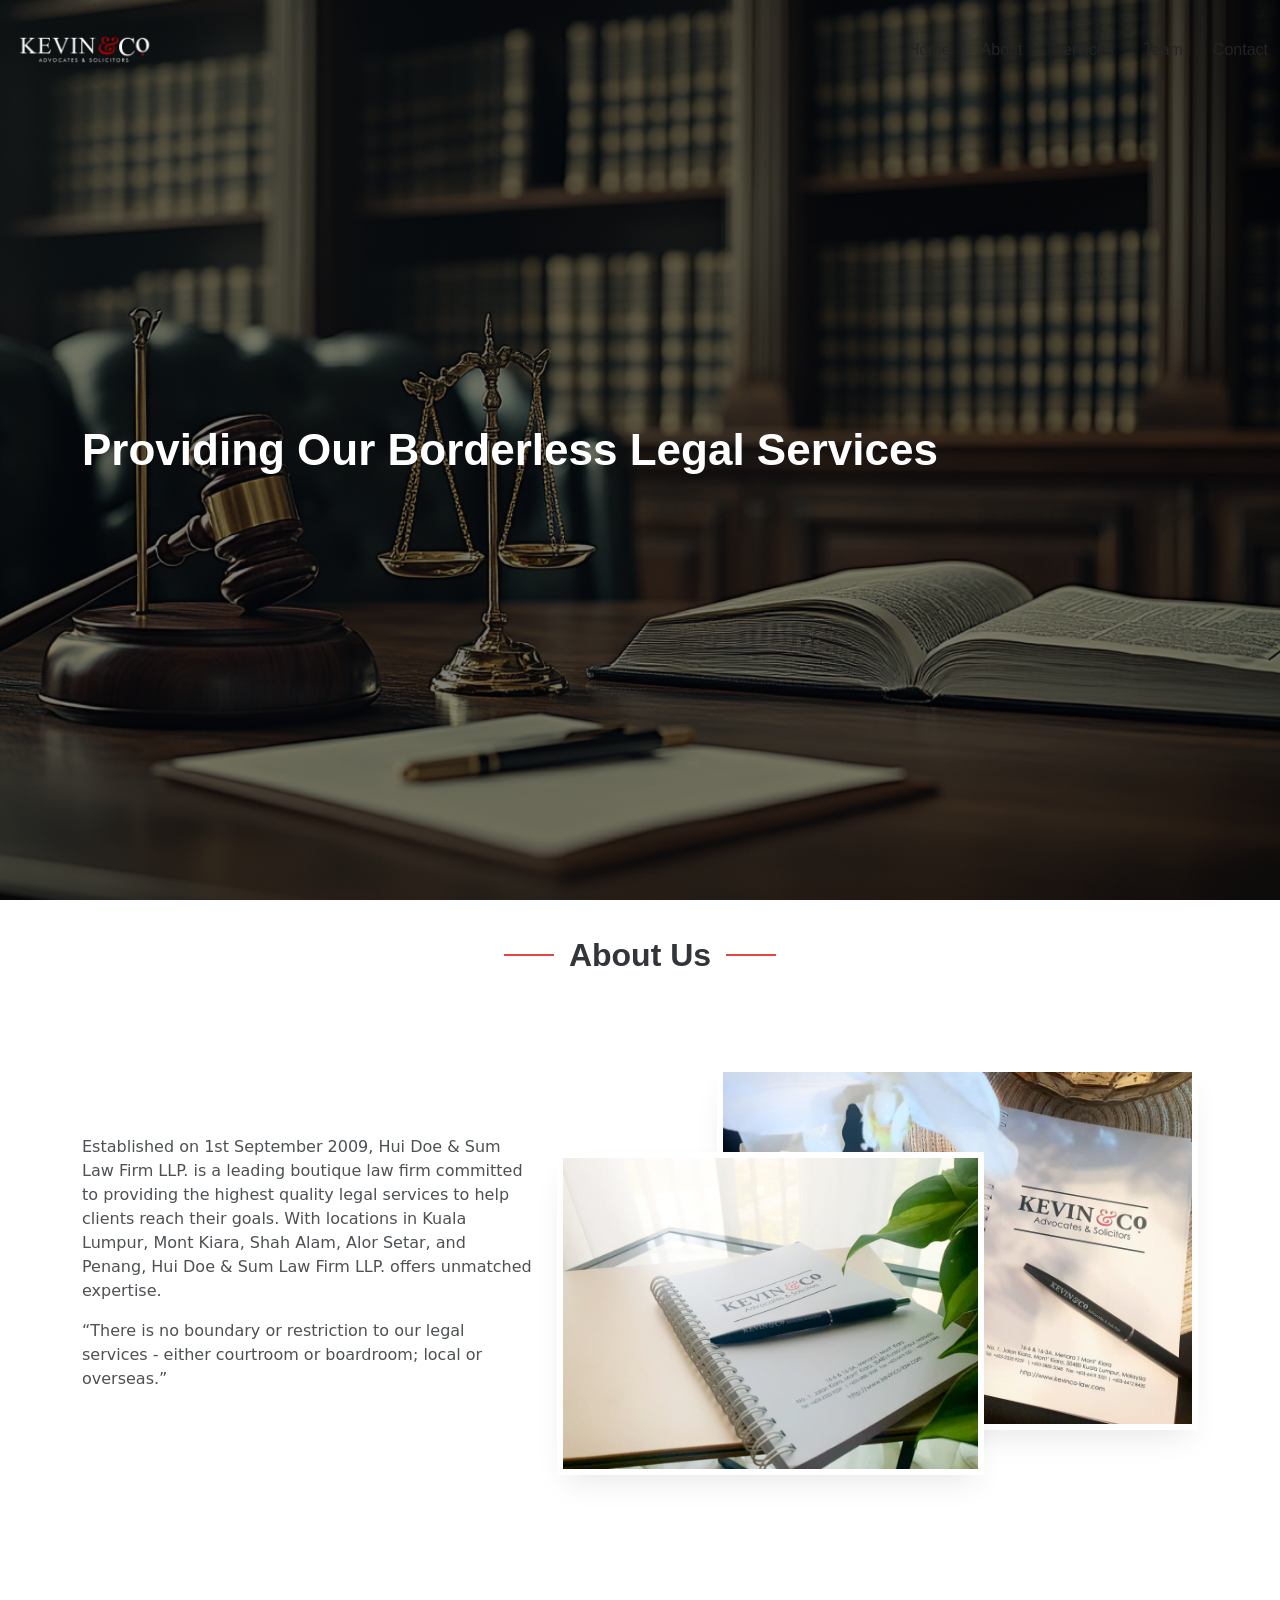
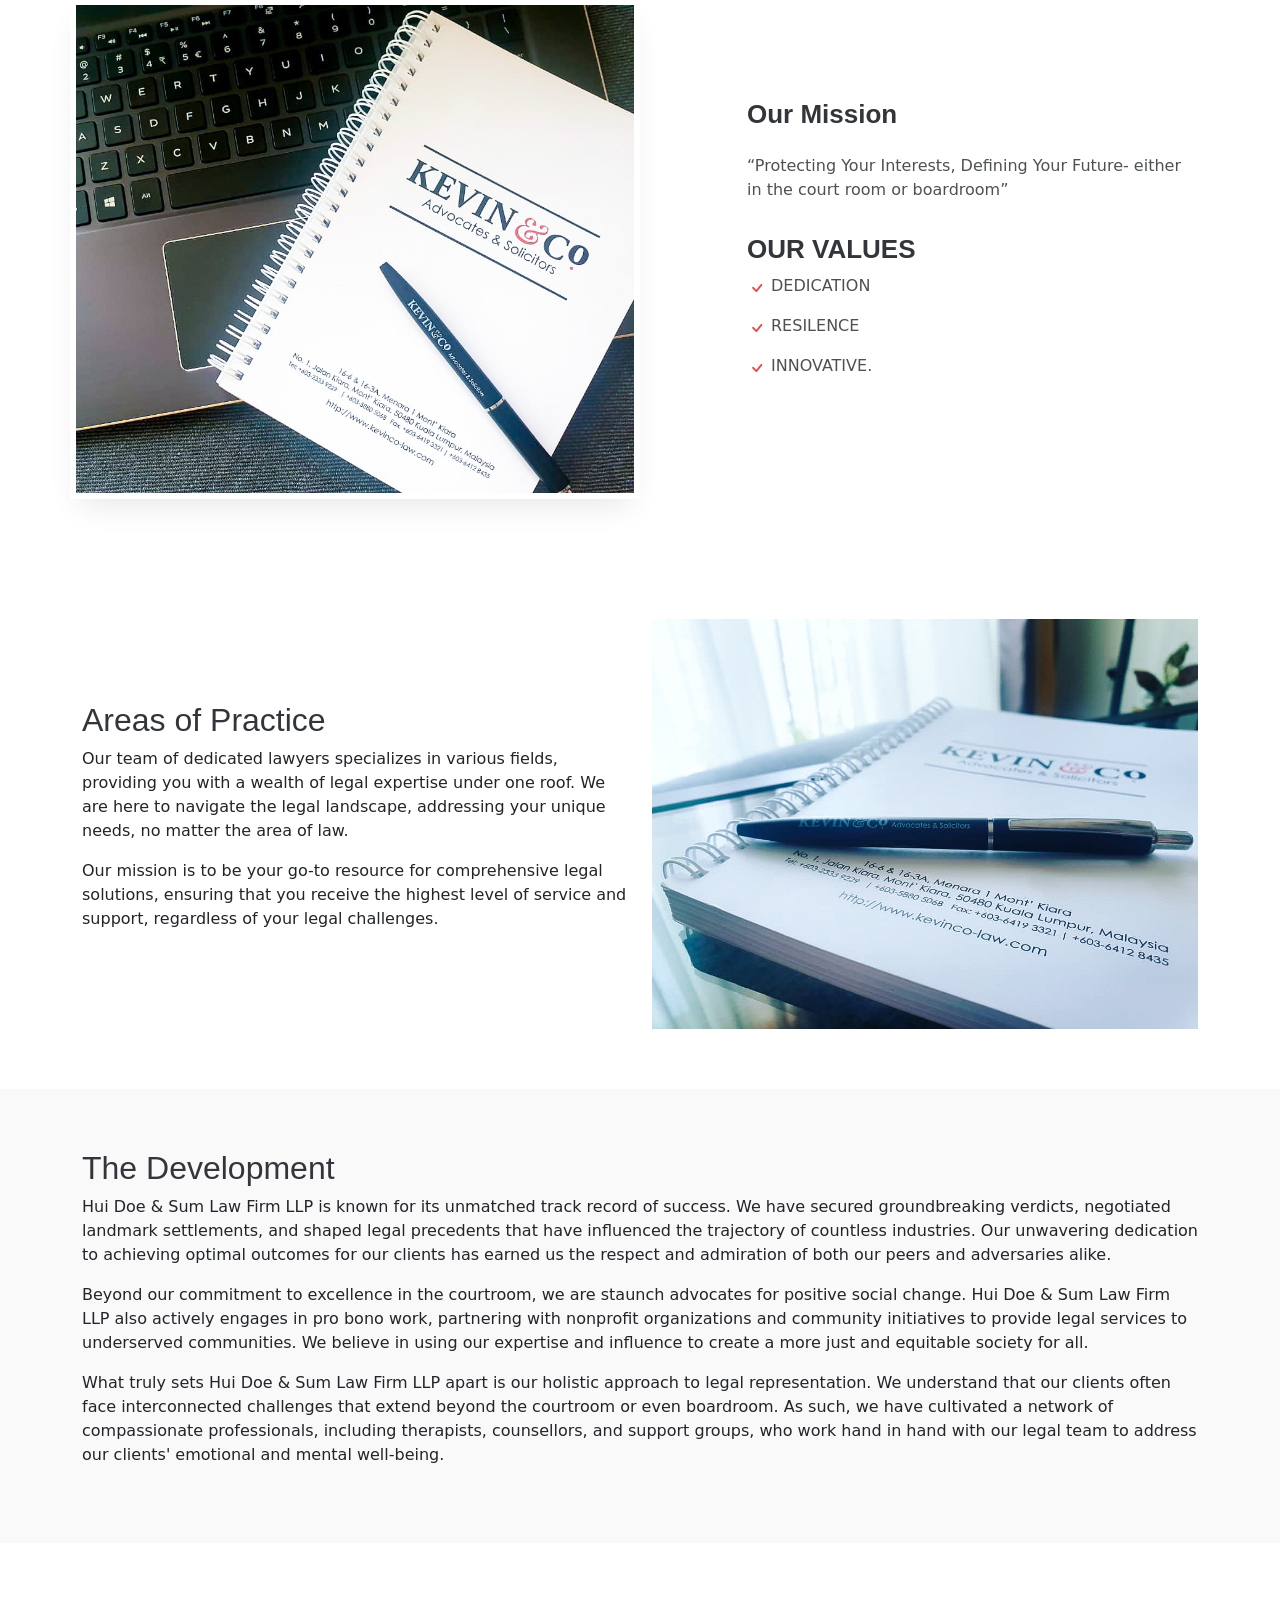
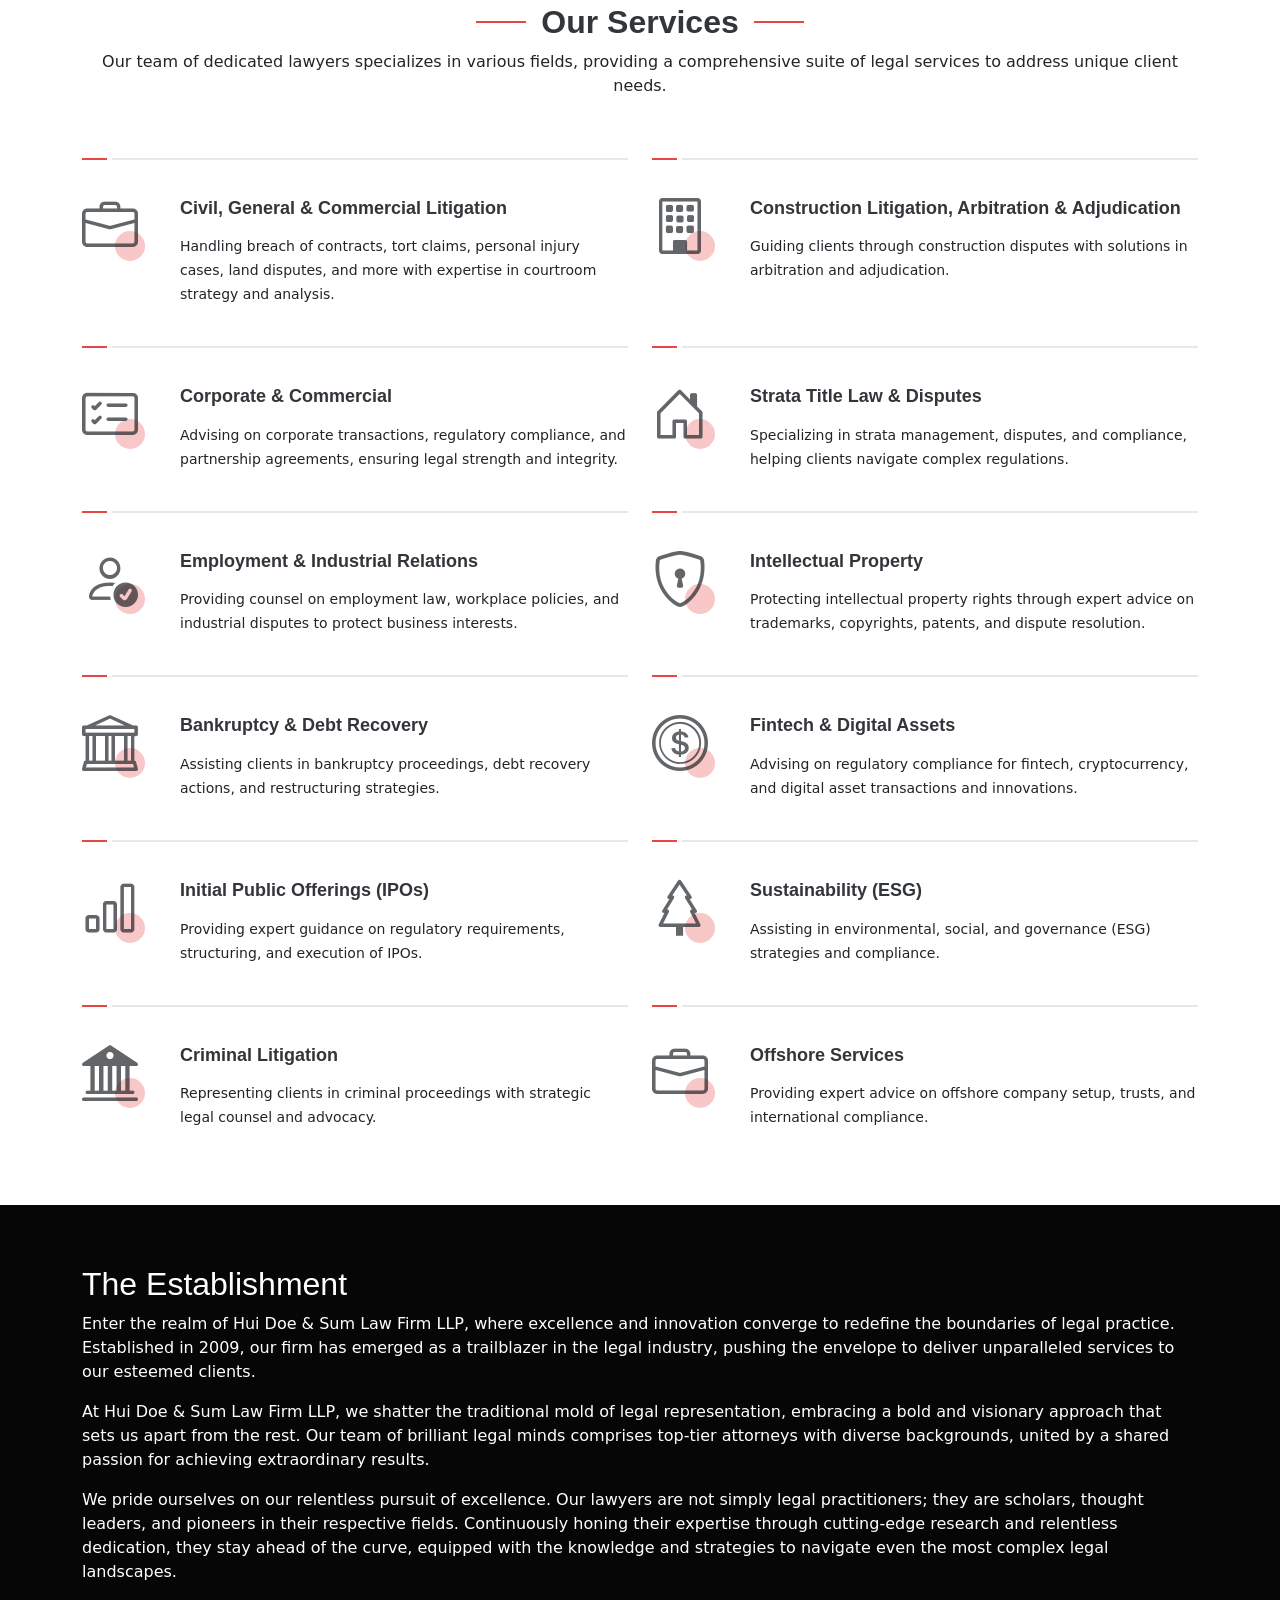
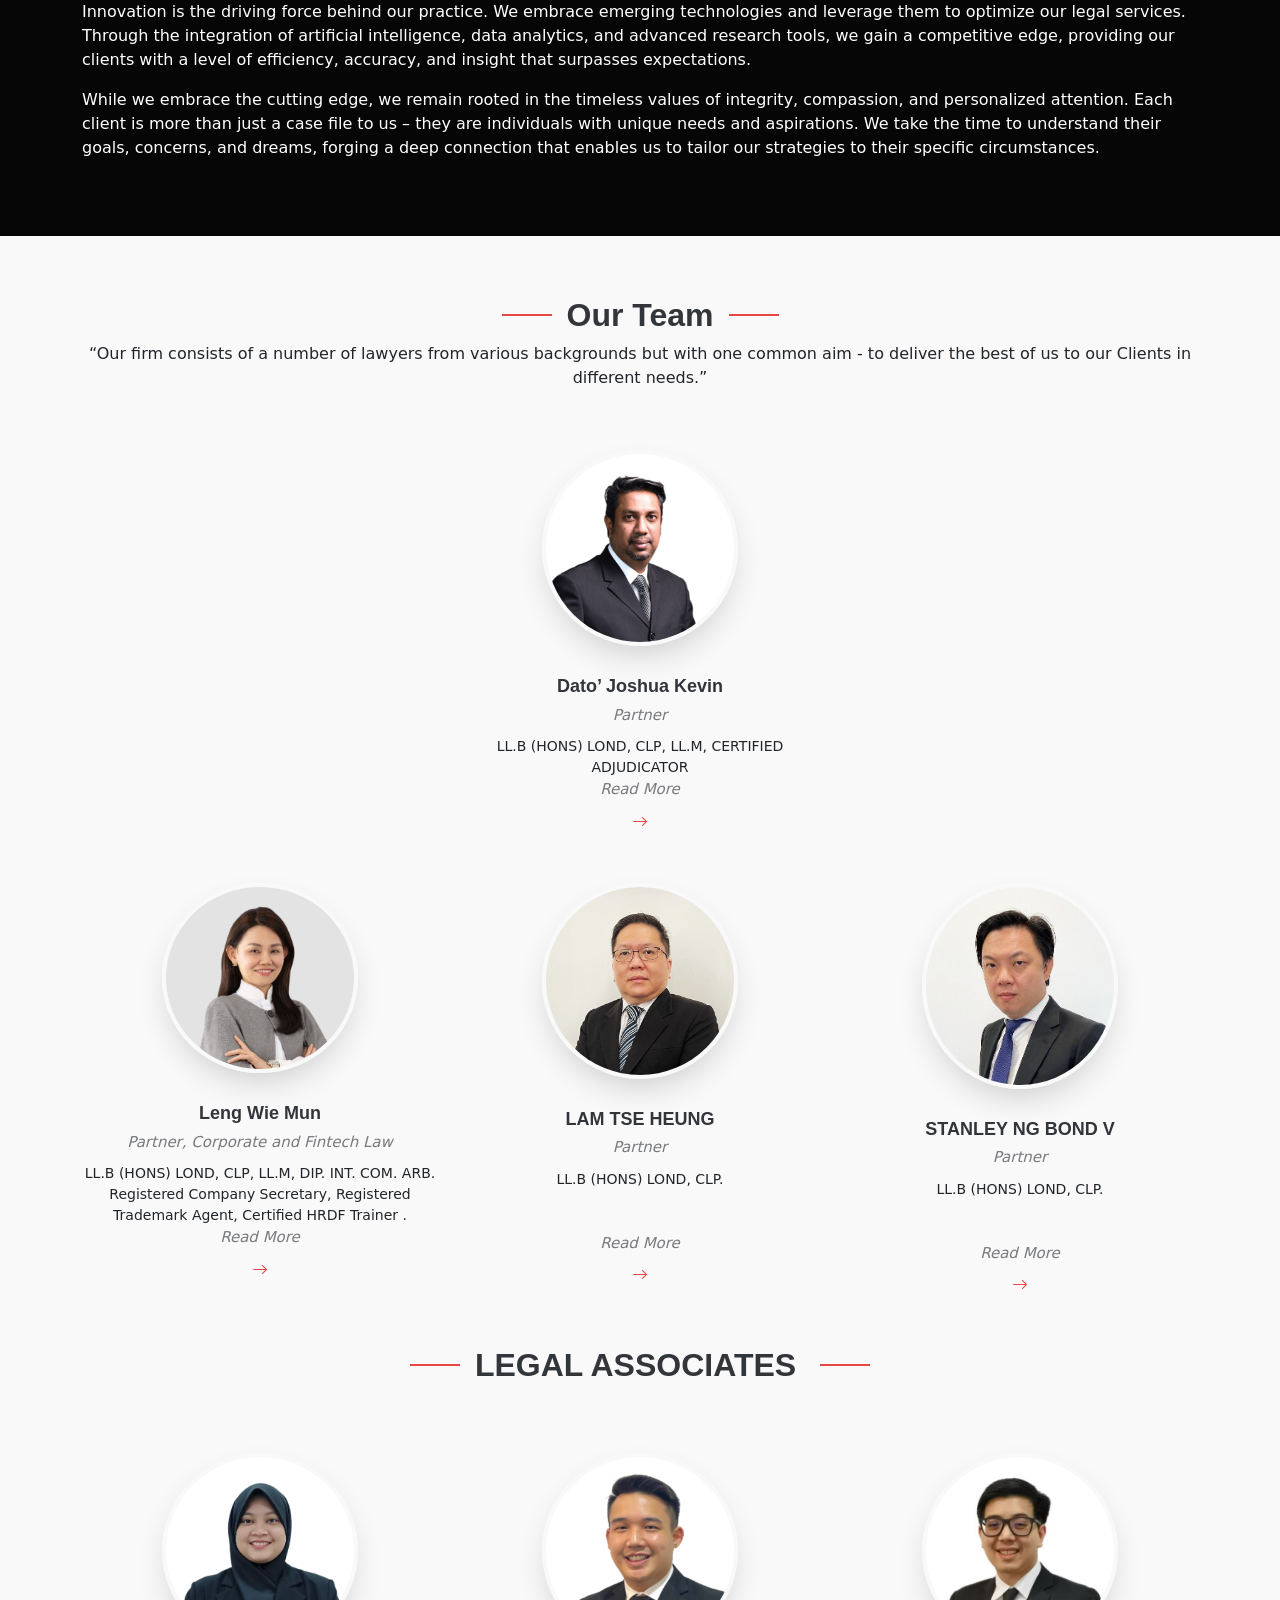
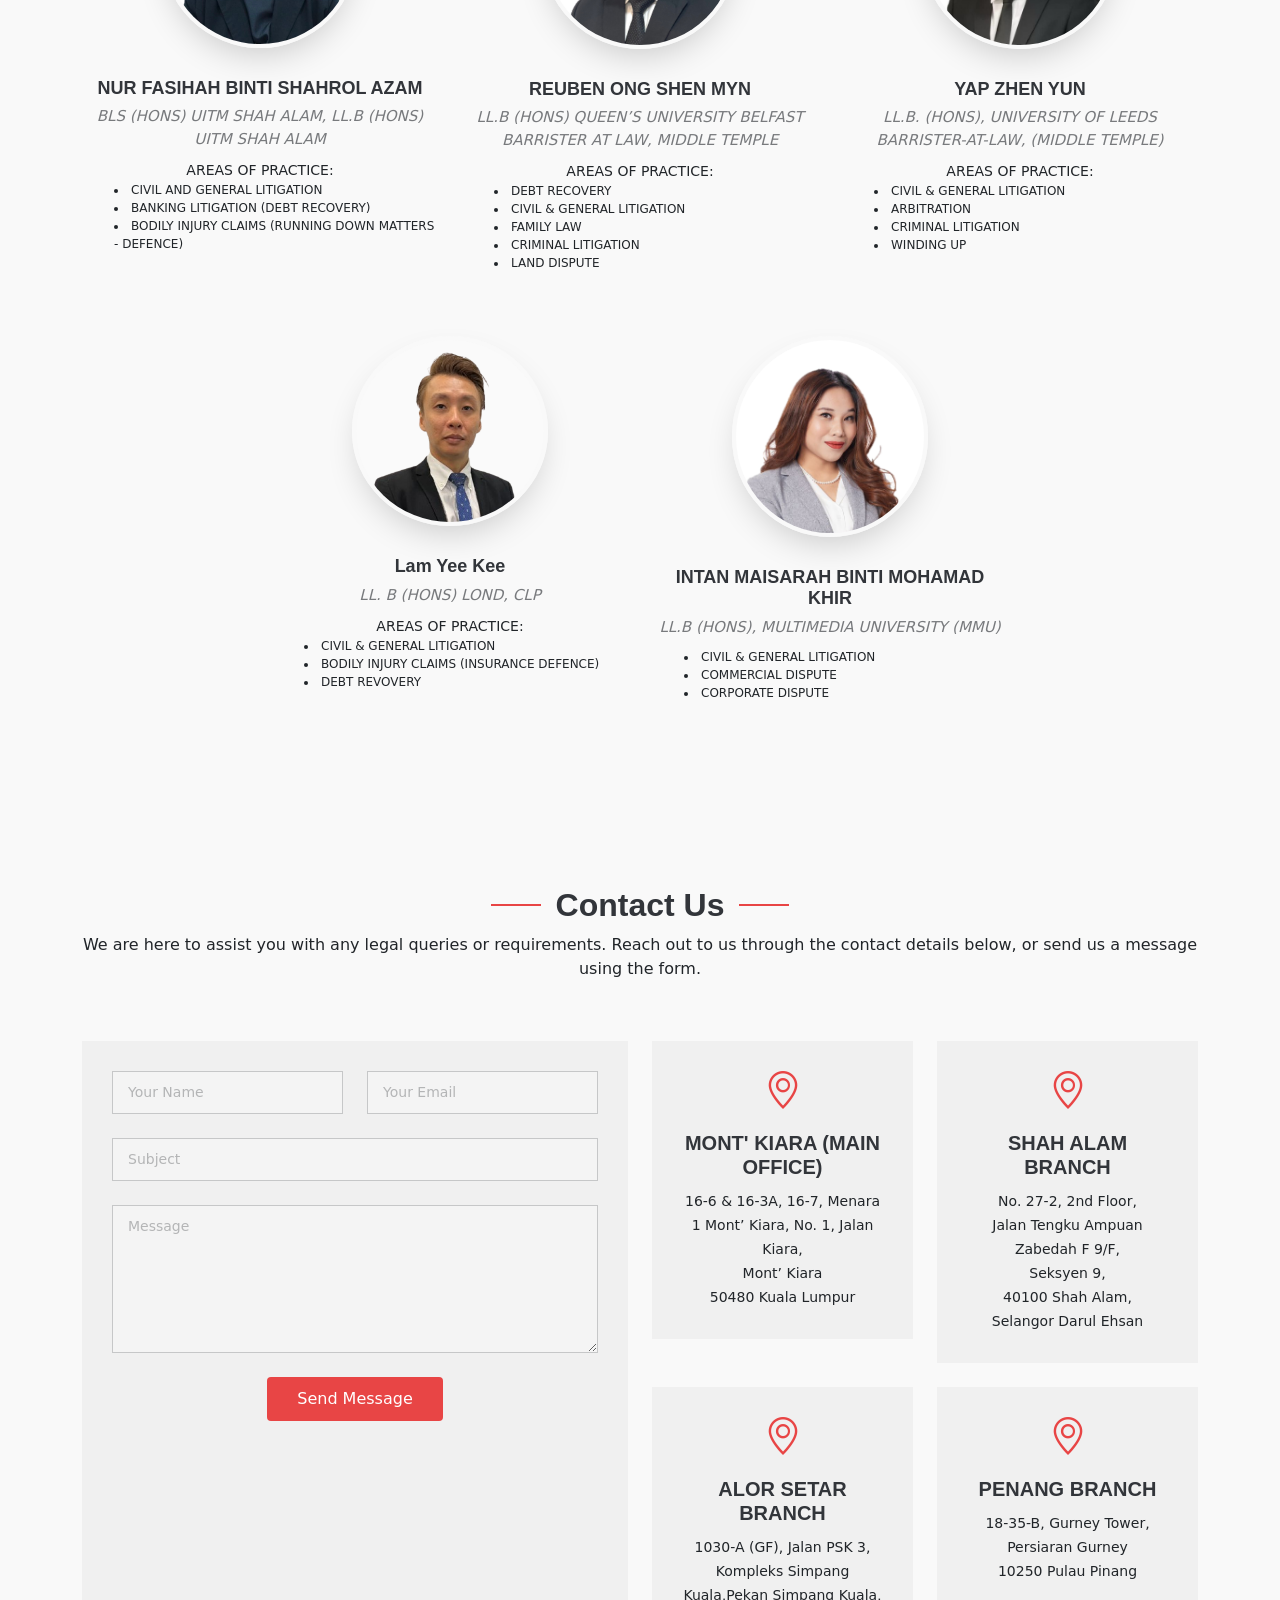
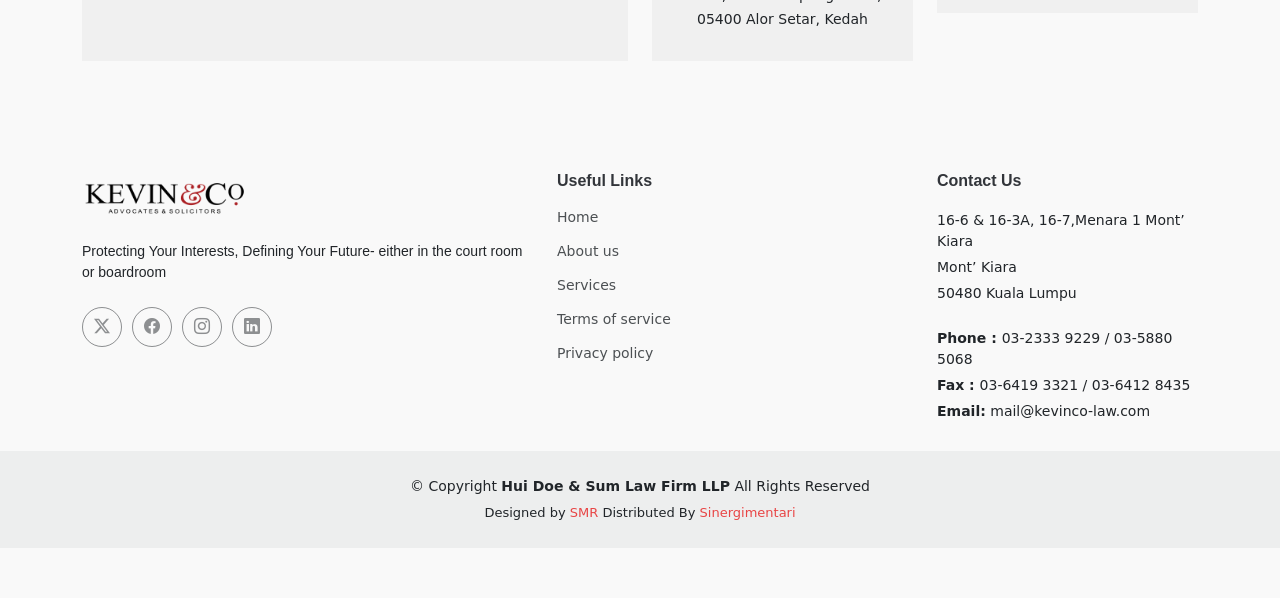
==== index.html @ 9aa74f74 "feat: add project assets and configure Swiper library dependencies" ====
<!DOCTYPE html>
<html lang="en">


<!-- Mirrored from kevincolaw.com/ by HTTrack Website Copier/3.x [XR&CO'2014], Fri, 14 Aug 2026 07:42:30 GMT -->
<head>
    <meta charset="utf-8">
    <meta content="width=device-width, initial-scale=1.0" name="viewport">
    <title>Hui Doe & Sum Law Firm LLP. - Borderless Legal Services</title>
    <meta name="description" content="Hui Doe & Sum Law Firm LLP. Law Firm - Borderless Legal Services">
    <meta name="keywords" content="law firm, legal services, Hui Doe & Sum Law Firm LLP., litigation">

    <!-- Favicons -->
    <link href="img/favicon.png" rel="icon">
    <link href="img/apple-touch-icon.html" rel="apple-touch-icon">

    <!-- Fonts and CSS Files -->
    <link href="../fonts.googleapis.com/css2880f.css?family=Open+Sans:wght@300;400;600;700&amp;family=Montserrat:wght@400;700&amp;display=swap" rel="stylesheet">
    <link href="assets/vendor/bootstrap/css/bootstrap.min.css" rel="stylesheet">
    <link href="assets/vendor/bootstrap-icons/bootstrap-icons.css" rel="stylesheet">
    <link href="assets/vendor/aos/aos.css" rel="stylesheet">
    <link href="assets/vendor/glightbox/css/glightbox.min.css" rel="stylesheet">
    <link href="assets/vendor/swiper/swiper-bundle.min.css" rel="stylesheet">
    <link href="assets/css/main.css" rel="stylesheet">
</head>

<body class="index-page">

    <!-- Header Section -->
    <header id="header" class="header d-flex align-items-center fixed-top scroll">
        <div class="container-fluid d-flex align-items-center justify-content-between">
            <a href="index-2.html" class="logo d-flex align-items-center">
                <img src="img/logo_white.png" id="logo" alt="Hui Doe & Sum Law Firm LLP.">
            </a>
            <nav id="navmenu" class="navmenu">
                <ul>
                    <li><a href="#hero" class="active">Home</a></li>
                    <li><a href="#about">About</a></li>
                    <li><a href="#services">Services</a></li>
                    <li><a href="#team">Team</a></li>
                    <li><a href="#contact">Contact</a></li>
                </ul>
                <i class="mobile-nav-toggle d-xl-none bi bi-list"></i>
            </nav>
        </div>
    </header>

    <!-- Hero Section -->
    <section id="hero" class="hero section dark-background">
        <img src="img/home_cover.png" alt="Legal Services Cover Image" data-aos="fade-in">
        <div class="container">
            <div class="row">
                <div class="col-lg-10">
                    <h2 data-aos="fade-up" data-aos-delay="100">Providing Our Borderless Legal Services</h2>
                </div>
            </div>
        </div>
    </section>

    <!-- About Us Section -->



    <section id="about" class="features section">

        <!-- Section Title 
        <div class="container section-title aos-init aos-animate" data-aos="fade-up">
            <h2>About Us</h2>
            <p>Necessitatibus eius consequatur ex aliquid fuga eum quidem sint consectetur velit</p>
        </div>
        End Section Title -->

        <div class="container">

            <div class="row gy-4 align-items-center features-item">

                <div class="container section-title" data-aos="fade-up">
                    <h2>About Us</h2>
                    
                </div>
        

                <div class="col-lg-5 order-2 order-lg-1 aos-init aos-animate" data-aos="fade-up" data-aos-delay="200">


                    <p>Established on 1st September 2009, Hui Doe & Sum Law Firm LLP. is a leading boutique law firm committed to providing the highest quality legal services to help clients reach their goals. With locations in Kuala Lumpur, Mont Kiara, Shah Alam, Alor
                        Setar, and Penang, Hui Doe & Sum Law Firm LLP. offers unmatched expertise.</p>
                    <blockquote>“There is no boundary or restriction to our legal services - either courtroom or boardroom; local or overseas.”</blockquote>


                </div>
                <div class="col-lg-7 order-1 order-lg-2 d-flex align-items-center aos-init aos-animate" data-aos="zoom-out" data-aos-delay="100">
                    <div class="image-stack">
                        <img src="assets/img/kevin1.jpg" alt="" class="stack-front">
                        <img src="assets/img/kevin2.jpg" alt="" class="stack-back">
                    </div>
                </div>
            </div>
            <!-- Features Item -->

            <div class="row gy-4 align-items-stretch justify-content-between features-item ">
                <div class="col-lg-6 d-flex align-items-center features-img-bg aos-init aos-animate" data-aos="zoom-out">
                    <img src="assets/img/kevin3.jpg" class="img-fluid" alt="">
                </div>
                <div class="col-lg-5 d-flex justify-content-center flex-column aos-init aos-animate" data-aos="fade-up">
                    <h3>Our Mission</h3>
                    <p>
                        <blockquote>“Protecting Your Interests, Defining Your Future- either in the court room or boardroom”</blockquote>
                    </p>


                    <h3>OUR VALUES</h3>

                    <ul>
                        <li><i class="bi bi-check"></i> <span>DEDICATION</span></li>
                        <li><i class="bi bi-check"></i><span>RESILENCE </span></li>
                        <li><i class="bi bi-check"></i> <span>INNOVATIVE</span>.</li>
                    </ul>

                </div>
            </div>
            <!-- Features Item -->

        </div>

    </section>
    <!-- Areas of Practice Section -->
    <section id="areas-of-practice" class="section">
        <div class="container" data-aos="fade-up">
            <div class="row align-items-center">
                <div class="col-lg-6">
                    <h2>Areas of Practice</h2>
                    <p>Our team of dedicated lawyers specializes in various fields, providing you with a wealth of legal expertise under one roof. We are here to navigate the legal landscape, addressing your unique needs, no matter the area of law.</p>
                    <p>Our mission is to be your go-to resource for comprehensive legal solutions, ensuring that you receive the highest level of service and support, regardless of your legal challenges.</p>
                </div>
                <div class="col-lg-6 d-flex justify-content-center">
                    <img src="assets/img/kevin4.jpg" alt="Office Meeting Room" class="img-fluid">
                </div>
            </div>
        </div>
    </section>

    <!-- The Development Section -->
    <section id="development" class="section light-background">
        <div class="container" data-aos="fade-up">
            <div class="row align-items-center">
                <div class="col-lg-12">
                    <h2>The Development</h2>
                    <p>Hui Doe & Sum Law Firm LLP is known for its unmatched track record of success. We have secured groundbreaking verdicts, negotiated landmark settlements, and shaped legal precedents that have influenced the trajectory of countless industries. Our unwavering
                        dedication to achieving optimal outcomes for our clients has earned us the respect and admiration of both our peers and adversaries alike.</p>
                    <p>Beyond our commitment to excellence in the courtroom, we are staunch advocates for positive social change. Hui Doe & Sum Law Firm LLP also actively engages in pro bono work, partnering with nonprofit organizations and community initiatives to provide
                        legal services to underserved communities. We believe in using our expertise and influence to create a more just and equitable society for all.</p>
                    <p>What truly sets Hui Doe & Sum Law Firm LLP apart is our holistic approach to legal representation. We understand that our clients often face interconnected challenges that extend beyond the courtroom or even boardroom. As such, we have cultivated
                        a network of compassionate professionals, including therapists, counsellors, and support groups, who work hand in hand with our legal team to address our clients' emotional and mental well-being.</p>
                </div>
            </div>
        </div>
    </section>

    <!-- Services Section -->
    <section id="services" class="services section">
        <div class="container section-title" data-aos="fade-up">
            <h2>Our Services</h2>
            <p>Our team of dedicated lawyers specializes in various fields, providing a comprehensive suite of legal services to address unique client needs.</p>
        </div>

        <div class="container">
            <div class="row gy-4">
                <div class="col-lg-6" data-aos="fade-up" data-aos-delay="100">
                    <div class="service-item d-flex">
                        <div class="icon flex-shrink-0"><i class="bi bi-briefcase"></i></div>
                        <div>
                            <h4 class="title">Civil, General & Commercial Litigation</h4>
                            <p class="description">Handling breach of contracts, tort claims, personal injury cases, land disputes, and more with expertise in courtroom strategy and analysis.</p>
                        </div>
                    </div>
                </div>

                <div class="col-lg-6" data-aos="fade-up" data-aos-delay="200">
                    <div class="service-item d-flex">
                        <div class="icon flex-shrink-0"><i class="bi bi-building"></i></div>
                        <div>
                            <h4 class="title">Construction Litigation, Arbitration & Adjudication</h4>
                            <p class="description">Guiding clients through construction disputes with solutions in arbitration and adjudication.</p>
                        </div>
                    </div>
                </div>

                <div class="col-lg-6" data-aos="fade-up" data-aos-delay="300">
                    <div class="service-item d-flex">
                        <div class="icon flex-shrink-0"><i class="bi bi-card-checklist"></i></div>
                        <div>
                            <h4 class="title">Corporate & Commercial</h4>
                            <p class="description">Advising on corporate transactions, regulatory compliance, and partnership agreements, ensuring legal strength and integrity.</p>
                        </div>
                    </div>
                </div>

                <div class="col-lg-6" data-aos="fade-up" data-aos-delay="400">
                    <div class="service-item d-flex">
                        <div class="icon flex-shrink-0"><i class="bi bi-house-door"></i></div>
                        <div>
                            <h4 class="title">Strata Title Law & Disputes</h4>
                            <p class="description">Specializing in strata management, disputes, and compliance, helping clients navigate complex regulations.</p>
                        </div>
                    </div>
                </div>

                <div class="col-lg-6" data-aos="fade-up" data-aos-delay="500">
                    <div class="service-item d-flex">
                        <div class="icon flex-shrink-0"><i class="bi bi-person-check"></i></div>
                        <div>
                            <h4 class="title">Employment & Industrial Relations</h4>
                            <p class="description">Providing counsel on employment law, workplace policies, and industrial disputes to protect business interests.</p>
                        </div>
                    </div>
                </div>

                <div class="col-lg-6" data-aos="fade-up" data-aos-delay="600">
                    <div class="service-item d-flex">
                        <div class="icon flex-shrink-0"><i class="bi bi-shield-lock"></i></div>
                        <div>
                            <h4 class="title">Intellectual Property</h4>
                            <p class="description">Protecting intellectual property rights through expert advice on trademarks, copyrights, patents, and dispute resolution.</p>
                        </div>
                    </div>
                </div>

                <div class="col-lg-6" data-aos="fade-up" data-aos-delay="700">
                    <div class="service-item d-flex">
                        <div class="icon flex-shrink-0"><i class="bi bi-bank"></i></div>
                        <div>
                            <h4 class="title">Bankruptcy & Debt Recovery</h4>
                            <p class="description">Assisting clients in bankruptcy proceedings, debt recovery actions, and restructuring strategies.</p>
                        </div>
                    </div>
                </div>

                <div class="col-lg-6" data-aos="fade-up" data-aos-delay="800">
                    <div class="service-item d-flex">
                        <div class="icon flex-shrink-0"><i class="bi bi-coin"></i></div>
                        <div>
                            <h4 class="title">Fintech & Digital Assets</h4>
                            <p class="description">Advising on regulatory compliance for fintech, cryptocurrency, and digital asset transactions and innovations.</p>
                        </div>
                    </div>
                </div>

                <div class="col-lg-6" data-aos="fade-up" data-aos-delay="900">
                    <div class="service-item d-flex">
                        <div class="icon flex-shrink-0"><i class="bi bi-bar-chart"></i></div>
                        <div>
                            <h4 class="title">Initial Public Offerings (IPOs)</h4>
                            <p class="description">Providing expert guidance on regulatory requirements, structuring, and execution of IPOs.</p>
                        </div>
                    </div>
                </div>
                
                <div class="col-lg-6" data-aos="fade-up" data-aos-delay="1000">
                    <div class="service-item d-flex">
                        <div class="icon flex-shrink-0"><i class="bi bi-tree"></i></div>
                        <div>
                            <h4 class="title">Sustainability (ESG)</h4>
                            <p class="description">Assisting in environmental, social, and governance (ESG) strategies and compliance.</p>
                        </div>
                    </div>
                </div>
                
                <div class="col-lg-6" data-aos="fade-up" data-aos-delay="1100">
                    <div class="service-item d-flex">
                        <div class="icon flex-shrink-0"><i class="bi bi-bank2"></i></div>
                        <div>
                            <h4 class="title">Criminal Litigation</h4>
                            <p class="description">Representing clients in criminal proceedings with strategic legal counsel and advocacy.</p>
                        </div>
                    </div>
                </div>
                
                <div class="col-lg-6" data-aos="fade-up" data-aos-delay="1200">
                    <div class="service-item d-flex">
                        <div class="icon flex-shrink-0"><i class="bi bi-briefcase"></i></div>
                        <div>
                            <h4 class="title">Offshore Services</h4>
                            <p class="description">Providing expert advice on offshore company setup, trusts, and international compliance.</p>
                        </div>
                    </div>
                </div>


            </div>
        </div>
    </section>






    
    <!-- The Establishment Section -->
    <section id="establishment" class="section dark-background">
        <div class="container" data-aos="fade-up">
            <div class="row align-items-center">
                <div class="col-lg-12">
                    <h2>The Establishment</h2>
                    <p>Enter the realm of Hui Doe & Sum Law Firm LLP, where excellence and innovation converge to redefine the boundaries of legal practice. Established in 2009, our firm has emerged as a trailblazer in the legal industry, pushing the envelope to deliver
                        unparalleled services to our esteemed clients.</p>
                    <p>At Hui Doe & Sum Law Firm LLP, we shatter the traditional mold of legal representation, embracing a bold and visionary approach that sets us apart from the rest. Our team of brilliant legal minds comprises top-tier attorneys with diverse backgrounds,
                        united by a shared passion for achieving extraordinary results.</p>
                    <p>We pride ourselves on our relentless pursuit of excellence. Our lawyers are not simply legal practitioners; they are scholars, thought leaders, and pioneers in their respective fields. Continuously honing their expertise through cutting-edge
                        research and relentless dedication, they stay ahead of the curve, equipped with the knowledge and strategies to navigate even the most complex legal landscapes.</p>
                    <p>Innovation is the driving force behind our practice. We embrace emerging technologies and leverage them to optimize our legal services. Through the integration of artificial intelligence, data analytics, and advanced research tools,
                        we gain a competitive edge, providing our clients with a level of efficiency, accuracy, and insight that surpasses expectations.</p>
                    <p>While we embrace the cutting edge, we remain rooted in the timeless values of integrity, compassion, and personalized attention. Each client is more than just a case file to us – they are individuals with unique needs and aspirations.
                        We take the time to understand their goals, concerns, and dreams, forging a deep connection that enables us to tailor our strategies to their specific circumstances.</p>
                </div>
            </div>
        </div>
    </section>

    <!-- Team Section -->
    <section id="team" class="team section light-background">
        <div class="container section-title" data-aos="fade-up">
            <h2>Our Team</h2>
            <p>“Our firm consists of a number of lawyers from various backgrounds but with one common aim - to deliver the best of us to our Clients in different needs.”
            </p>
        </div>

        <div class="container">

            <div class="row gy-5 mb-5">
                <div class="col-lg-4 col-md-6 member" data-aos="fade-up" data-aos-delay="100">
                </div>
                <div class="col-lg-4 col-md-6 member" data-aos="fade-up" data-aos-delay="100">
                    <div class="member-img">
                        <img src="assets/img/team/joshua_kevin.jpg" class="img-fluid" alt="Dato’ Joshua Kevin">
                        <div class="social">
                            <a href="#"><i class="bi bi-twitter"></i></a>
                            <a href="#"><i class="bi bi-facebook"></i></a>
                            <a href="#"><i class="bi bi-linkedin"></i></a>
                        </div>
                    </div>
                    <div class="member-info text-center">
                        <h4>Dato’ Joshua Kevin</h4>
                        <span>Partner</span>
                        <p>LL.B (HONS) LOND, CLP, LL.M, CERTIFIED ADJUDICATOR</p>
                        <a href="#" class="read-more" data-bs-toggle="modal" data-bs-target="#joshuaKevinModal">
                            <span>Read More</span>
                            <i class="bi bi-arrow-right"></i>
                        </a>
                    </div>
                </div>

                <div class="col-lg-4 col-md-6 member" data-aos="fade-up" data-aos-delay="100">
                </div>
            </div>


            <div class="row gy-5 mb-5 lign-items-center justify-content-center">


<!------------------------------->
                <div class="col-lg-4 col-md-5 member" data-aos="fade-up" data-aos-delay="300">
                    <div class="member-img">
                        <img src="assets/img/team/LengWieMun.png" class="img-fluid" alt="Leng Wie Mun" >
                        <div class="social">
                            <a href="#"><i class="bi bi-twitter"></i></a>
                            <a href="#"><i class="bi bi-facebook"></i></a>
                            <a href="#"><i class="bi bi-linkedin"></i></a>
                        </div>
                    </div>
                    <div class="member-info text-center">
                        <h4>Leng Wie Mun</h4>
                        <span>Partner, Corporate and Fintech Law</span>
                        <p>LL.B (HONS) LOND, CLP, LL.M, DIP. INT. COM. ARB. Registered Company Secretary, Registered Trademark Agent, Certified HRDF Trainer .
                        </p>

                        <a href="#" class="read-more" data-bs-toggle="modal" data-bs-target="#LengWieMunModal">
                            <span>Read More</span>
                            <i class="bi bi-arrow-right"></i>
                        </a>

                    </div>
                </div>

<!------------------------------->   

<!------------------------------->

                <div class="col-lg-4 col-md-5 member" data-aos="fade-up" data-aos-delay="300">
                    <div class="member-img">
                        <img src="assets/img/team/Lam-Tse-Heung.jpg" class="img-fluid" alt="Dato’ Joshua Kevin" >
                        <div class="social">
                            <a href="#"><i class="bi bi-twitter"></i></a>
                            <a href="#"><i class="bi bi-facebook"></i></a>
                            <a href="#"><i class="bi bi-linkedin"></i></a>
                        </div>
                    </div>
                    <div class="member-info text-center">
                        <h4>LAM TSE HEUNG

                        </h4>
                        <span> Partner</span>
                        <p>
                            LL.B (HONS) LOND, CLP. <br><br><br>
                        </p>
                        <a href="#" class="read-more" data-bs-toggle="modal" data-bs-target="#LamTseHeungModal">
                            <span>Read More</span>
                            <i class="bi bi-arrow-right"></i>
                        </a>


                    </div>
                </div>

<!------------------------------->
                

       <!------------------------------->

                <div class="col-lg-4 col-md-5 member" data-aos="fade-up" data-aos-delay="300">
                    <div class="member-img">
                        <img src="assets/img/team/Stanley-Photo-1.jpg" class="img-fluid" alt="Dato’ Joshua Kevin" >
                        <div class="social">
                            <a href="#"><i class="bi bi-twitter"></i></a>
                            <a href="#"><i class="bi bi-facebook"></i></a>
                            <a href="#"><i class="bi bi-linkedin"></i></a>
                        </div>
                    </div>
                    <div class="member-info text-center">
                        <h4>STANLEY NG BOND V
                        </h4>
                        <span> Partner</span>
                        <p>
                            LL.B (HONS) LOND, CLP. <br><br><br>
                        </p>
                        <a href="#" class="read-more" data-bs-toggle="modal" data-bs-target="#StanleyModal">
                            <span>Read More</span>
                            <i class="bi bi-arrow-right"></i>
                        </a>


                    </div>
                </div>

<!------------------------------->
                   

            </div>
            <div class="container section-title" data-aos="fade-up">
                <h2>LEGAL ASSOCIATES
                </h2>
            </div>
            <div class="row gy-5 mb-5">

                <div class="col-lg-4 col-md-6 member" data-aos="fade-up" data-aos-delay="200">
                    <div class="member-img">
                        <img src="assets/img/team/NUR_FASIHAH.jpg" class="img-fluid" alt="Leng Wie Mun">
                        <div class="social">
                            <a href="#"><i class="bi bi-twitter"></i></a>
                            <a href="#"><i class="bi bi-facebook"></i></a>
                            <a href="#"><i class="bi bi-linkedin"></i></a>
                        </div>
                    </div>
                    <div class="member-info text-center">
                        <h4> NUR FASIHAH BINTI SHAHROL AZAM </h4>
                        <span>
                            BLS (HONS) UITM SHAH ALAM, LL.B (HONS) UITM SHAH ALAM
                        </span>
                        <p>AREAS OF PRACTICE:
                            <ul style="text-align: left; list-style-position: inside; font-size:12px">
                                <li>CIVIL AND GENERAL LITIGATION </li>
                                <li>BANKING LITIGATION (DEBT RECOVERY) </li>
                                <li>BODILY INJURY CLAIMS (RUNNING DOWN MATTERS - DEFENCE)</li>
                            </ul>

                        </p>
                    </div>
                </div>

                <div class="col-lg-4 col-md-6 member" data-aos="fade-up" data-aos-delay="300">
                    <div class="member-img">
                        <img src="assets/img/team/ongshenmyn.jpg" class="img-fluid" alt="Lam Tse Heung">
                        <div class="social">
                            <a href="#"><i class="bi bi-twitter"></i></a>
                            <a href="#"><i class="bi bi-facebook"></i></a>
                            <a href="#"><i class="bi bi-linkedin"></i></a>
                        </div>
                    </div>
                    <div class="member-info text-center">
                        <h4>REUBEN ONG SHEN MYN</h4>
                        <span>LL.B (HONS) QUEEN’S UNIVERSITY BELFAST
                            BARRISTER AT LAW, MIDDLE TEMPLE
                            </span>
                        <p>AREAS OF PRACTICE:
                            <ul style="text-align: left; list-style-position: inside; font-size:12px">
                                <li>DEBT RECOVERY</li>
                                <li>CIVIL & GENERAL LITIGATION</li>
                                <li>FAMILY LAW</li>
                                <li>CRIMINAL LITIGATION</li>
                                <li>LAND DISPUTE</li>
                            </ul>

                        </p>
                    </div>
                </div>

                <div class="col-lg-4 col-md-6 member" data-aos="fade-up" data-aos-delay="300">
                    <div class="member-img">
                       
                           <img src="assets/img/team/YAP-ZHEN-YUN.jpg" class="img-fluid" alt="Lam Tse Heung">
                        <div class="social">
                            <a href="#"><i class="bi bi-twitter"></i></a>
                            <a href="#"><i class="bi bi-facebook"></i></a>
                            <a href="#"><i class="bi bi-linkedin"></i></a>
                        </div>
                    </div>

            <!----------------------------------------------------->
            <div class="member-info text-center">
                <h4>YAP ZHEN YUN</h4>
                <span>LL.B. (HONS), UNIVERSITY OF LEEDS
                    BARRISTER-AT-LAW, (MIDDLE TEMPLE)
                    </span>
                <p>AREAS OF PRACTICE:
                    <ul style="text-align: left; list-style-position: inside;font-size:12px">
                        <li>CIVIL & GENERAL LITIGATION</li>
                        <li>ARBITRATION</li>
                        <li>CRIMINAL LITIGATION</li>
                        <li>WINDING UP</li>
                    </ul>
                </p>
            </div>
            <!----------------------------------------------------->        
             


                </div>
            </div>


            <div class="row gy-5">

                <div class="col-lg-2"></div>
                <div class="col-lg-4 col-md-6 member" data-aos="fade-up" data-aos-delay="300">
                    <div class="member-img">
                        <img src="assets/img/team/Lam_Yee_Kee.png" class="img-fluid" alt="Lam Yee Kee">    
                        <div class="social">
                            <a href="#"><i class="bi bi-twitter"></i></a>
                            <a href="#"><i class="bi bi-facebook"></i></a>
                            <a href="#"><i class="bi bi-linkedin"></i></a>
                        </div>
                    </div>

<!-------------------------------------------------------->
<div class="member-info text-center">
    <h4>Lam Yee Kee
    </h4>
    <span>LL. B (HONS) LOND, CLP

    </span>

    <p>AREAS OF PRACTICE:
        <ul style="text-align: left; list-style-position: inside; font-size:12px">
            <li>CIVIL & GENERAL LITIGATION</li>
            <li>BODILY INJURY CLAIMS (INSURANCE DEFENCE)</li>
            <li>DEBT REVOVERY</li>
        </ul>
    </p>
</div>

<!-------------------------------------------------------->

                </div>

                            
                <div class="col-lg-4 col-md-6 member" data-aos="fade-up" data-aos-delay="300">
                    <div class="member-img">
                        <img src="assets/img/team/INTAN_MAISARAH.jpg" class="img-fluid" alt="Lam Tse Heung">
                        <div class="social">
                            <a href="#"><i class="bi bi-twitter"></i></a>
                            <a href="#"><i class="bi bi-facebook"></i></a>
                            <a href="#"><i class="bi bi-linkedin"></i></a>
                        </div>
                    </div>
                    <div class="member-info text-center">
                        <h4>INTAN MAISARAH BINTI MOHAMAD KHIR</h4>
                        <span>LL.B (HONS), MULTIMEDIA UNIVERSITY (MMU) 

                            </span>

                        <ul style="text-align: left; list-style-position: inside;font-size:12px">
                            <li>CIVIL & GENERAL LITIGATION</li>
                            <li>COMMERCIAL DISPUTE</li>
                            <li>CORPORATE DISPUTE</li>

                        </ul>

                    </div>
                </div>


                <div class="col-lg-4"></div>
            </div>
        </div>
    </section>
    <!-- Contact Section -->
    <!-- Contact Section -->
    <section id="contact" class="contact section light-background">
        <div class="container" data-aos="fade-up">
            <div class="section-title">
                <h2>Contact Us</h2>
                <p>We are here to assist you with any legal queries or requirements. Reach out to us through the contact details below, or send us a message using the form.</p>
            </div>

            <div class="row gy-4">
                <!-- Contact Form -->
                <div class="col-lg-6">
                    <form action="https://kevincolaw.com/forms/contact.php" method="post" class="php-email-form" data-aos="fade-up" data-aos-delay="100">
                        <div class="row gy-4">
                            <div class="col-md-6">
                                <input type="text" name="name" class="form-control" placeholder="Your Name" required>
                            </div>
                            <div class="col-md-6">
                                <input type="email" class="form-control" name="email" placeholder="Your Email" required>
                            </div>
                            <div class="col-12">
                                <input type="text" class="form-control" name="subject" placeholder="Subject" required>
                            </div>
                            <div class="col-12">
                                <textarea class="form-control" name="message" rows="6" placeholder="Message" required></textarea>
                            </div>
                            <div class="col-12 text-center">
                                <button type="submit">Send Message</button>
                            </div>
                        </div>
                    </form>
                </div>

                <!-- Offices Grid Layout -->
                <div class="col-lg-6">
                    <div class="row gy-4 text-center">

                        <div class="col-md-6">
                            <div class="info-item aos-init aos-animate" data-aos="fade" data-aos-delay="200">
                                <i class="bi bi-geo-alt"></i>
                                <h3>MONT' KIARA (MAIN OFFICE)</h3>
                                <p>16-6 & 16-3A, 16-7, Menara 1 Mont’ Kiara, No. 1, Jalan Kiara,<br> Mont’ Kiara<br> 50480 Kuala Lumpur</p>
                            </div>
                        </div>




                        <div class="col-md-6">
                            <div class="info-item aos-init aos-animate" data-aos="fade" data-aos-delay="200">
                                <i class="bi bi-geo-alt"></i>
                                <h3>SHAH ALAM BRANCH</h3>
                                <p>No. 27-2, 2nd Floor,<br> Jalan Tengku Ampuan Zabedah F 9/F,<br> Seksyen 9,<br> 40100 Shah Alam,<br> Selangor Darul Ehsan
                                </p>
                            </div>
                        </div>

                        <div class="col-md-6">
                            <div class="info-item aos-init aos-animate" data-aos="fade" data-aos-delay="200">
                                <i class="bi bi-geo-alt"></i>
                                <h3>ALOR SETAR BRANCH</h3>
                                <p>1030-A (GF), Jalan PSK 3, Kompleks Simpang Kuala,Pekan Simpang Kuala,<br> 05400 Alor Setar, Kedah
                                </p>
                            </div>
                        </div>

                        <div class="col-md-6">
                            <div class="info-item aos-init aos-animate" data-aos="fade" data-aos-delay="200">
                                <i class="bi bi-geo-alt"></i>
                                <h3>PENANG BRANCH</h3>
                                <p>18-35-B, Gurney Tower, Persiaran Gurney<br> 10250 Pulau Pinang
                                </p>
                            </div>
                        </div>
                    </div>
                </div>
            </div>
        </div>
    </section>


    </main>

    <footer id="footer" class="footer position-relative light-background">

        <div class="container footer-top">
            <div class="row gy-4">
                <div class="col-lg-5 col-md-12 footer-about">
                    <a href="index-2.html" class="logo d-flex align-items-center">
                        <span class="sitename">

                            <img src="img/logo_black.png" id="logo" alt="Hui Doe & Sum Law Firm LLP.">



                        </span>
                    </a>
                    <p>Protecting Your Interests, Defining Your Future- either in the court room or boardroom</p>
                    <div class="social-links d-flex mt-4">
                        <a href="#"><i class="bi bi-twitter-x"></i></a>
                        <a href="#"><i class="bi bi-facebook"></i></a>
                        <a href="#"><i class="bi bi-instagram"></i></a>
                        <a href="#"><i class="bi bi-linkedin"></i></a>
                    </div>
                </div>

                <div class="col-lg-2 col-6 footer-links">
                    <h4>Useful Links</h4>
                    <ul>
                        <li><a href="#">Home</a></li>
                        <li><a href="#">About us</a></li>
                        <li><a href="#">Services</a></li>
                        <li><a href="#">Terms of service</a></li>
                        <li><a href="#">Privacy policy</a></li>
                    </ul>
                </div>

                <div class="col-lg-2 col-6 footer-links">
                    <!-- <h4>Our Services</h4>
                    <ul>
                        <li><a href="#">Web Design</a></li>
                        <li><a href="#">Web Development</a></li>
                        <li><a href="#">Product Management</a></li>
                        <li><a href="#">Marketing</a></li>
                        <li><a href="#">Graphic Design</a></li>
                    </ul> -->
                </div>

                <div class="col-lg-3 col-md-12 footer-contact text-center text-md-start">
                    <h4>Contact Us</h4>
                    <p>16-6 & 16-3A, 16-7,Menara 1 Mont’ Kiara </p>
                    <p>Mont’ Kiara</p>
                    <p>50480 Kuala Lumpu</p>

                    <p class="mt-4"><strong>Phone : </strong> <span>03-2333 9229 / 03-5880 5068</span></p>
                    <p><strong>Fax : </strong> <span>  03-6419 3321 / 03-6412 8435</span></p>
                    <p><strong>Email:</strong> <span>mail@kevinco-law.com</span></p>
                </div>

            </div>
        </div>
        <!-- Preloader -->
        <div id="preloader"></div>

        <div class=" copyright text-center mt-4">
            <p>© <span>Copyright</span> <strong class="sitename">Hui Doe & Sum Law Firm LLP</strong> <span>All Rights Reserved</span></p>
            <div class="credits">
                <!-- All the links in the footer should remain intact. -->
                <!-- You can delete the links only if you've purchased the pro version. -->
                <!-- Licensing information: https://bootstrapmade.com/license/ -->
                <!-- Purchase the pro version with working PHP/AJAX contact form: [buy-url] -->
                Designed by <a href="https://bootstrapmade.com/">SMR</a> Distributed By <a href="https://themewagon.com/">Sinergimentari</a>
            </div>
        </div>

    </footer>

    <!-- Scroll Top -->
    <a href="#" id="scroll-top" class="scroll-top d-flex align-items-center justify-content-center"><i class="bi bi-arrow-up-short"></i></a>





    <!-- Modal for Dato’ Joshua Kevin -->
    <div class="modal fade" id="joshuaKevinModal" tabindex="-1" aria-labelledby="joshuaKevinModalLabel" aria-hidden="true">
        <div class="modal-dialog modal-lg">
            <div class="modal-content">
                <div class="modal-header">
                    <h5 class="modal-title" id="joshuaKevinModalLabel">Dato’ Joshua Kevin</h5>
                    <button type="button" class="btn-close" data-bs-dismiss="modal" aria-label="Close"></button>
                </div>
                <div class="modal-body">
                    <div class="col-lg-4 col-md-6 member" data-aos="fade-up" data-aos-delay="300">
                        <div class="member-img">
                            <img src="assets/img/team/joshua_kevin.jpg" class="img-fluid" alt="Dato’ Joshua Kevin">

                        </div>
                        <div class="member-info text-center">

                            <span>Managing Partner</span>
                            <p>LL.B (HONS) LOND, CLP, LL.M, CERTIFIED ADJUDICATOR</p>
                            <a href="#" class="read-more" data-bs-toggle="modal" data-bs-target="#joshuaKevinModal">
                                <span>Read More</span>
                                <i class="bi bi-arrow-right"></i>
                            </a>
                        </div>
                    </div>
                    <hr>
                    <h6>About Dato’ Kevin Sathiaseelan @ Joshua Kevin</h6>
                    <p>Dato’ Kevin Sathiaseelan @ Joshua Kevin is the Managing Partner of Messrs. Hui Doe & Sum Law Firm LLP. He practiced law for a decade at Messrs. Syed Alwi, Ng & Co., where he held office as a Partner before he established a firm of his own. During
                        his tenure at Messrs. Syed Alwi, Ng & Co., Dato’ Joshua was the lawyer in-charge for Criminal, Civil and Banking Litigation alongside other renowned partners of the firm. In Messrs. Hui Doe & Sum Law Firm LLP., Dato’ Joshua continues to practice
                        Criminal, Civil and Commercial Litigation actively. He also practices Intellectual Property Law, where many of the cases have been reported in the Law Journal.</p>
                    <p>Dato’ Joshua is a litigation lawyer renowned for his exceptional skills in navigating the intricate landscape of legal disputes. With an extensive background in litigation, he possesses a deep understanding of the various stages and
                        complexities involved in resolving legal conflicts.</p>

                    <h6>Legal Writing and Expertise</h6>
                    <p>When it comes to legal writing, Dato’ Joshua possesses a keen ability to distill complex legal concepts into clear and persuasive arguments. Whether drafting pleadings, motions, or legal memoranda, he carefully crafts each document
                        to present his client's position in the most compelling manner possible. Dato’ Joshua's expertise extends to a diverse range of litigation matters. He has successfully represented clients in civil litigation, encompassing contract
                        disputes, property disputes, and tort claims. Additionally, he has a strong background in commercial litigation, handling complex business disputes, breach of contract cases, partnership conflicts, and minority oppression cases.
                        His experience also spans regulatory matters, such as investigations and enforcement actions by government agencies.</p>

                    <h6>Professional Development and Contributions</h6>
                    <p>To stay at the forefront of his field, Dato’ Joshua remains committed to professional development and continuing education. He actively participates in legal seminars, workshops, and conferences to stay updated on the latest legal
                        trends, precedents, and strategies. Dato’ Joshua is also a Criminal Procedure lecturer at Advance Tertiary College (ATC); Adjunct Professor at Taylor’s University Faculty of Law; and an External Advisor at Multimedia University
                        Faculty of Law. He is the author of several law textbooks which includes Land Law, Laws of Hire-Purchase, Criminal Law, and Insurance Law. By staying informed and adapting to evolving legal landscapes, he ensures that his clients
                        benefit from the most current and effective legal approaches.</p>

                    <h5>Areas of Practice</h5>

                    <h6>General and Civil Litigation</h6>
                    <ul>
                        <li><strong>Intellectual Property Litigation:</strong> Dato’ has a strong background in handling intellectual property disputes, including patent infringement, trademark infringement, copyright violations, and trade secret misappropriation.
                            He is skilled in navigating the complex legal landscape surrounding intellectual property rights. Dato’ has represented foreign clients in the trademark disputes which are reported.</li>
                        <li><strong>Insurance Litigation:</strong> Dato’ has successfully represented clients in insurance-related disputes, including coverage disputes, bad faith claims, and subrogation matters. He has a comprehensive understanding of insurance
                            policies and the legal obligations of insurance companies.</li>
                        <li><strong>Professional Malpractice:</strong> Dato’ has experience representing clients in cases involving professional malpractice, such as legal malpractice, medical malpractice, and accounting malpractice. He understands the intricacies
                            of proving professional negligence and advocating for clients who have suffered harm due to professional errors or misconduct.</li>
                        <li><strong>Employment Litigation:</strong> He has represented both employers and employees in employment-related disputes. He has handled cases involving wrongful termination, discrimination, harassment, wage and hour violations,
                            and breaches of employment contracts.</li>
                        <li><strong>Real Estate, Strata and Construction Litigation:</strong> He has represented clients in real estate disputes, including breach of contract, strata disputes, title issues, landlord-tenant conflicts, and construction litigation.
                            He is familiar with the complexities of real estate transactions and possesses the necessary skills to protect his clients' interests.</li>
                    </ul>

                    <h6>Commercial and Corporate Litigation</h6>
                    <ul>
                        <li><strong>Contract Disputes:</strong> Resolving contract disputes, including breach of contract claims, interpretation issues, and disputes over contract performance. He skillfully analyses the terms of the contract, identifies any
                            breaches or violations, and advocates for his clients' rights and remedies.</li>
                        <li><strong>Business Torts:</strong> Represented clients in business tort cases, which involve wrongful actions that cause harm to a business. This includes cases of fraud, interference with contractual relations, unfair competition,
                            defamation, and misrepresentation. He works diligently to protect his clients' interests and pursue appropriate legal remedies.</li>
                        <li><strong>Partnership and Shareholder Disputes:</strong> Handled complex disputes arising among business partners and shareholders. He is experienced in resolving conflicts related to management control, ownership rights, profit
                            sharing, dissolution, and fiduciary duties. He strives to find equitable solutions while safeguarding his clients' financial interests.</li>
                        <li><strong>Securities Litigation:</strong> Navigated the intricate landscape of securities litigation, representing clients in cases involving securities fraud, insider trading, misrepresentation, and violations of federal and state
                            securities laws. He has a strong understanding of securities regulations and is skilled in advocating for investors and companies alike.</li>
                        <li><strong>Commercial Property Disputes:</strong> Assisted clients in resolving commercial property disputes, including disputes over leases, property rights, zoning issues, and construction defects. He is well-versed in real estate
                            laws and works diligently to protect his clients' property interests and financial investments.</li>
                        <li><strong>Dispute Resolution:</strong> Achieves favourable outcomes through negotiation, mediation, or litigation, he diligently protects his clients' interests while striving to preserve business relationships when appropriate.</li>
                    </ul>

                    <h6>Criminal Litigation</h6>
                    <ul>
                        <li><strong>White-collar Crime:</strong> Represented individuals and businesses accused of white-collar crimes such as fraud, embezzlement, money laundering, insider trading, and tax evasion. He is well-versed in complex financial
                            transactions and regulatory frameworks, enabling him to provide strategic defence strategies for his clients. Those cases are featured in the newspaper.</li>
                        <li><strong>Drug Offenses:</strong> Successfully defended clients facing charges related to drug offenses, including possession, distribution, manufacturing, and trafficking. He understands the nuances of drug laws and works diligently
                            to protect his clients' rights, challenge evidence, and ensure fair treatment throughout the legal process.</li>
                        <li><strong>Assault and Battery:</strong> Handled cases involving assault and battery charges, including simple assault, aggravated assault, domestic violence, and assault with a deadly weapon. He advocates for his clients' rights,
                            investigates the circumstances surrounding the alleged offenses, and seeks to minimise the potential consequences they face.</li>
                        <li><strong>Theft and Property Crimes:</strong> Successfully defended clients accused of theft-related offenses such as burglary, robbery, larceny, and shoplifting. He conducts thorough investigations, challenges evidence, and explores
                            potential defences to protect his clients' interests.</li>
                        <li><strong>DUI and Traffic Offenses:</strong> Represented individuals facing charges related to driving under the influence (DUI), reckless driving, speeding, and other traffic violations.</li>
                    </ul>
                </div>
                <div class="modal-footer">
                    <button type="button" class="btn btn-secondary" data-bs-dismiss="modal">Close</button>
                </div>
            </div>
        </div>
    </div>



 <!-- Modal for Leng Wie Mun -->


  <div class="modal fade" id="LengWieMunModal" tabindex="-1" aria-labelledby="LengWieMunModalLabel" aria-hidden="true">
    <div class="modal-dialog modal-lg">
        <div class="modal-content">
            <div class="modal-header">
                <h5 class="modal-title" id="LengWieMunModalLabel">LENG WIE MUN                 </h5>
                <button type="button" class="btn-close" data-bs-dismiss="modal" aria-label="Close"></button>
            </div>
            <div class="modal-body">
                <div class="col-lg-4 col-md-6 member" data-aos="fade-up" data-aos-delay="300">
                    <div class="member-img">
                        <img src="assets/img/team/Leng_Wie_Mun.jpg" class="img-fluid" alt="Dato’ Joshua Kevin">

                    </div>
                    <div class="member-info text-center">

                        <span>Partner, Corporate and Fintech Law</span>
                        <p>LL.B (HONS) LOND, CLP, LL.M, DIP. INT. COM. ARB. Registered <br> Company Secretary, Registered Trademark Agent, Certified HRDF Trainer .</p>
                    
                    </div>
                </div>
                <hr>
                <h6><strong>LENG WIE MUN</strong>  </h6>
                <p>Leng Wie Mun graduated from the University of London and completed her Certificate in Legal Practice in 2009.
                     She read law in the Chambers of Joshua Kevin when Messrs. Hui Doe & Sum Law Firm LLP. was established in September 2009. 
                     She continues her practice in Messrs. Hui Doe & Sum Law Firm LLP. to-date.
                    </p>
                    <p>Leng Wie Mun is an accomplished lawyer with a diverse practice that encompasses litigation, corporate law, offshore advice, and additional areas of expertise. With a focus on delivering exceptional legal representation and achieving favourable outcomes, Wie Mun is committed to providing comprehensive counsel to local and foreign clients across a range of legal matters. Known for her strategic thinking, attention to detail, and persuasive advocacy, Wie Mun is dedicated to protecting her clients' interests and achieving their goals. 
                    </p>

                <h6><b>Litigation Practice</b></h6>
                <p>
                    Wie Mun handles a broad spectrum of civil, commercial, and criminal disputes. She has successfully represented clients in cases involving contract disputes, complex commercial disputes, family and custody matters, employment matters, real estate disputes, and many more. Wie Mun is skilled in all aspects of litigation, from pre-trial negotiations to trial advocacy. Her strategic approach, coupled with her persuasive communication skills and deep legal knowledge, enables her to effectively advocate for her clients' interests and secure positive outcomes.
 
                </p>
         
          
 <h6><b>Criminal Practice</b></h6>             

 <p>
    Wie Mun represents clients facing a wide range of criminal charges. She handles cases involving white-collar crimes, fraud, embezzlement, drug offenses, assault, theft, and more. She conducts thorough investigations, negotiates with prosecutors, and provides vigorous courtroom representation. She represented cases which featured in the newspaper. She has recently co-authored a criminal law text book in 2020. 

 </p>

                <h6><b>Corporate Practice
                </b></h6>  


               

                <p> In addition to her litigation expertise, Wie Mun maintains a robust corporate law practice. She provides strategic counsel to businesses of all sizes on a wide range of corporate matters. This includes advising on corporate governance, entity formation, contract drafting and negotiation, mergers and acquisitions, joint ventures, compliance, and regulatory issues. She understands the unique challenges faced by businesses in today's complex legal landscape and works closely with her clients to develop practical and tailored solutions that align with their business objectives. 

                </p>

                <h6><b>Offshore Advice
                </b></h6>
             
                <p>
                    Wie Mun is also well-versed in providing offshore advice to individuals and businesses seeking to expand their operations internationally or establish offshore entities. She offers comprehensive guidance on offshore company formation, international tax planning, asset protection, and cross-border transactions. Wie Mun’s in-depth knowledge of offshore jurisdictions and their legal frameworks enables her to navigate the complexities of international business and provide clients with strategic advice to optimise their offshore ventures.
                </p>

                <h6><b>Fintech Law Practice </b></h6>              
             
                <p>  Embraces innovation and is well-versed in emerging technologies shaping the financial industry, Wie Mun offers a wide range of legal services tailored to the unique needs of fintech companies. She advises clients on regulatory compliance, licensing, and permits required for operating in the fintech sector. She assists with legal and contractual matters related to digital payments, blockchain technology, cryptocurrency, peer-to-peer lending, robo-advisory services, crowdfunding platforms, and other fintech innovations. She stays at the forefront of emerging legal and regulatory developments in the fintech industry to provide proactive guidance to her clients.
                </p>

                <h6><b>Company Secretariat Services
                </b></h6>              
             
                <p>  Wie Mun offers a range of company secretariat services to help businesses fulfil their legal and regulatory obligations. She assists with the formation and incorporation of companies, ensuring compliance with all relevant laws and regulations. She guides companies through the process of preparing and filing necessary corporate documents, such as articles of incorporation, by-laws, and shareholder agreements. She also assists with the drafting and maintenance of corporate records, including minutes of board meetings, resolutions, as well as the registers of directors and shareholders. She helps businesses navigate complex regulatory frameworks by providing guidance on compliance with various laws and regulations. She assists with regulatory filings and submissions, including annual reports, financial statements, and other required documentation.
                </p>

             <h6><b>Additional Areas of Practice</b></h6>
             <p>
              1.  Strata Management: Her experience in strata management allows her to navigate the complex legal landscape surrounding condominiums, co-operatives, and other multi-unit developments. She assists strata corporations, property owners, and property managers in various aspects of strata management, including compliance with governing legislation, interpretation and amendment of by-laws, contract negotiations, dispute resolution, and general advice on day-to-day operational matters. She also handled the first reported dispute revolving short term rental in Malaysia. 
             </p>
             <p>
              2.  Commercial practice:  Wie Mun focuses on advising businesses on a wide range of legal matters. She provides strategic counsel on contract drafting and negotiation, business transactions, regulatory compliance, risk management, and dispute resolution. Wie Mun assists clients in structuring and negotiating complex commercial agreements, such as distribution agreements, licensing agreements, and supply chain contracts. She also handles complex commercial litigation such as shareholder dispute, oppression, breach of fiduciary duty and tortious claim.

             </p>
             <p>
                3. Employment Law: Wie Mun advises employers and employees on a wide range of employment law matters, including wrongful termination, discrimination, harassment, wage and hour disputes, and employment contract negotiations. She helps clients navigate the complex web of employment laws and regulations, ensuring compliance and protecting their rights.

             </p>
             <p>
                4. Construction law and dispute resolution: She represents clients in all aspects of construction-related disputes, including construction defects, payment disputes, delays, change orders, insurance claims, and mechanics' liens. She offers a wide range of legal services to clients involved in the construction industry. She assists clients with contract drafting, negotiation, and review, ensuring that their rights and obligations are clearly defined and protected. Wie Mun also provides guidance on construction-related transactions, including procurement, project financing, and licensing. In addition, she advises clients on compliance with building codes, zoning regulations, and other legal requirements.

             </p>
             <p>
                5. Trademark and copyright: Being a registered trademark agent, she assists many local and foreign companies to register their trademark with the Intellectual Property Corporation of Malaysia (MyIPO). 

             </p>


<h6></h6>


            </div>
            <div class="modal-footer">
                <button type="button" class="btn btn-secondary" data-bs-dismiss="modal">Close</button>
            </div>
        </div>
    </div>
</div>

 <!-- Modal for LAM TSE HEUING -->

 <div class="modal fade" id="LamTseHeungModal" tabindex="-1" aria-labelledby="LamTseHeungModalLabel" aria-hidden="true">
    <div class="modal-dialog modal-lg">
        <div class="modal-content">
            <div class="modal-header">
                <h5 class="modal-title" id="LamTseHeungLabel">LAM TSE HEUNG </h5>
                <button type="button" class="btn-close" data-bs-dismiss="modal" aria-label="Close"></button>
            </div>
            <div class="modal-body">
                <div class="col-lg-4 col-md-6 member" data-aos="fade-up" data-aos-delay="300">
                    <div class="member-img">
                        <img src="assets/img/team/Lam-Tse-Heung.jpg" class="img-fluid" alt="Dato’ Joshua Kevin">

                    </div>
                    <div class="member-info text-center">

                        <span>Partner</span>
                        <p>LL.B (HONS) LOND, CLP. <br> </p>
                    
                    </div>
                </div>
                <hr>
                <h6><strong>LAM TSE HEUNG</strong>  </h6>
                <p>Lam Tse Heung graduated from the University of London and completed his Certificate in
                    Legal Practice in 2003. </p>

          
                <p>
                    He read in the Chambers of Messrs. Chia Wen Chow & Associates and was called to the
                    Malaysian Bar in 2004. Immediately after he was called to the Malaysian Bar, he
                    commenced legal practice in the same firm as a Legal Associate. In 2005, Lam Tse Heung
                    joined the esteemed firm of Messrs. Shahrizat Rashid & Lee (Penang). Thereafter, he held
                    office as a Partner of Messrs. Tan Chia Min & Partners in 2008 until 2013, before he
                    established his own firm, Messrs. Lam & Partners.               </p>
                  

 <p>
    Lam Tse Heung is a litigator with vast experience and has involvement in a variety of
    Commercial and Civil Litigation disputes, in particular, general contractual disputes,
    Tortious claims, Banking and Finance, and Corporate Advisory. His strongest and most
    significant portfolios include Debt Recovery, Bankruptcy and Insolvency, Family Disputes,
    Industrial Relations, Employment Law, Commercial and Corporate, Land Law, Hire
    Purchase and Leasing, Personal Injuries, and Conveyancing.
 </p>

     
                <p>He also involves in Pre-Litigation work which includes legal enforcement, assessment of 
                    merits and Mediation without formal litigation proceedings whereby Court proceedings are not expedient to Clients. </p>
  
          
             <p>
                The same expertise is shown throughout his career as he is also commonly seen in the High Court of Malaya, the Court of Appeal and the Federal Court. Lam Tse Heung formally joined Messrs. Hui Doe & Sum Law Firm LLP. as a Partner in 2020. 
             </p>


            </div>
            <div class="modal-footer">
                <button type="button" class="btn btn-secondary" data-bs-dismiss="modal">Close</button>
            </div>
        </div>
    </div>
</div>
 <!-- Modal for LAM TSE HEUING -->





<div class="modal fade" id="StanleyModal" tabindex="-1" aria-labelledby="StanleyModalLabel" aria-hidden="true">
    <div class="modal-dialog modal-lg">
        <div class="modal-content">
            <div class="modal-header">
                <h5 class="modal-title" id="StanleyLabel">LAM TSE HEUNG </h5>
                <button type="button" class="btn-close" data-bs-dismiss="modal" aria-label="Close"></button>
            </div>
            <div class="modal-body">
                <div class="col-lg-4 col-md-6 member" data-aos="fade-up" data-aos-delay="300">
                    <div class="member-img">
                        <img src="assets/img/team/Stanley-Photo-1.jpg" class="img-fluid" alt="Dato’ Joshua Kevin">

                    </div>
                    <div class="member-info text-center">

                        <span>Partner</span>
                        <p>LL.B (HONS) LOND, CLP. <br> </p>
                    
                    </div>
                </div>
                <hr>
                <h6><strong>STANLEY NG BOND V</strong>  </h6>
                <p>Stanley graduated with Honours in Bachelor of Laws from the University of London in 2009. He 
                    subsequently obtained his Certificate in Legal Practice from the Malaysian Legal Profession Qualifying Board.  </p>

          
                <p>
                    Thereafter, he studied in the chambers of Mr. Tai Chu Wei,
                     a corporate partner in Messrs. Raja Darryl & Loh. During his pupillage in Messrs. 
                     Raja Darryl & Loh, he had the opportunity to involve himself in various types of
                      corporate and conveyancing matters which include initial public offering, rights issue,
                       restructuring, and other types of corporate work. In addition, he was involved in litigation matters
                        during the tenure of his pupillage. He was called to the Malaysian Bar in 2011.       
                     </p>
                  

                        <p>
                            After his admission to the Malaysian Bar, he was attached to Messrs.
                            Kington Tan Dzul wherein he managed conveyancing, matters particularly 
                            housing and mixed development projects, and banking matters. 

                        </p>
                  
             <p>
                Subsequent to his departure from Messrs. Kington Tan Dzul, he joined Messrs. 
                Adnan Sundra & Low as a legal assistant handling corporate matters. 
                He gained vast exposure in Messrs. Adnan Sundra & Low wherein he was 
                involved in the advisory of initial public offerings, mergers and acquisitions, land bank acquisitions, 
                financial services, corporate restructurings, capital reductions, rights issues, and dividend reinvestment schemes.  
               </p>


<P>
    Notable deals wherein Stanley played a vital role in included initial public offerings
wherein RM10 billion was raised and for companies with assets in excess of RM15
billion. He was further involved in the capital reduction of major companies which
turned RM3.1 billion as gross proceeds, dividend reinvestment schemes, and other
corporate advisory works. In Messrs. Adnan Sundra & Low, he also handled
conveyancing matters, aircraft leasing advisory matters, and banking matters. He is
currently involved in conveyancing transactions (for both under-construction
developments, sub-sales, and land acquisitions) and financial services transactions
which shall include but is not limited to bridging financing, corporate and commercial
loans, and housing loans.
</P>
<P>

    Stanley also has extensive experience in relation to developers’ projects. Prior to joining
Messrs. Hui Doe & Sum Law Firm LLP. as a partner, he headed the corporate team and developers’
projects team of Messrs. CY Ng & Barry wherein Stanley was one of the founding
partners. He was a partner of Messrs. CY Ng & Barry from 2013 until 2023. In Messrs. CY
Ng & Barry, his main portfolio revolved around handling corporate and conveyancing
matters, particularly housing and mixed development projects for developers in the
major leagues such as:-
</P>

<ol>
    <li> Perdana Parkcity Sdn Bhd</li>
    <li> IJM Land Berhad</li>
    <li> OSK Property Holdings Berhad</li>
    <li> Tropicana Corporation Berhad</li>
    <li> TA Global Berhad</li>
    <li> KSK Land Sdn Bhd</li>
    <li> TSLAW Land</li>
    <li> Bon Estates Sdn Bhd</li>
</ol>
<p>
    Stanley was also the lead lawyer for notable property development projects in amongst
others, Kuala Lumpur, Mont Kiara, and Tropicana. Finally, Stanley has been the lead
advisor in handling notable significant land transactions (including sale and purchase
agreements) each valued above RM100 million. Currently, Stanley is a partner in
Messrs. Hui Doe & Sum Law Firm LLP. handling corporate and conveyancing matters including but not
limited to housing and mixed development projects.
</p>

            </div>
            <div class="modal-footer">
                <button type="button" class="btn btn-secondary" data-bs-dismiss="modal">Close</button>
            </div>
        </div>
    </div>
</div>




    <!-- Vendor JS Files -->
    <script src="assets/vendor/bootstrap/js/bootstrap.bundle.min.js"></script>
    <script src="assets/vendor/php-email-form/validate.js"></script>
    <script src="assets/vendor/aos/aos.js"></script>
    <script src="assets/vendor/glightbox/js/glightbox.min.js"></script>
    <script src="assets/vendor/purecounter/purecounter_vanilla.js"></script>
    <script src="assets/vendor/imagesloaded/imagesloaded.pkgd.min.js"></script>
    <script src="assets/vendor/isotope-layout/isotope.pkgd.min.js"></script>
    <script src="assets/vendor/swiper/swiper-bundle.min.js"></script>

    <!-- Main JS File -->
    <script src="assets/js/main.js"></script>


    <script>
        // JavaScript to toggle header styles on scroll
        window.addEventListener('scroll', function() {
            const header = document.getElementById('header');
            const logo = document.getElementById('logo');

            if (window.scrollY > 50) { // Adjust the scroll value as needed
                header.classList.add('scrolled');
                logo.src = 'img/logo_black.png'; // Change to dark logo
            } else {
                header.classList.remove('scrolled');
                logo.src = 'img/logo_white.png'; // Change to light logo
            }
        });
    </script>


</body>


<!-- Mirrored from kevincolaw.com/ by HTTrack Website Copier/3.x [XR&CO'2014], Fri, 14 Aug 2026 07:43:11 GMT -->
</html>
---- assets/css/main.css ----
/**
* Template Name: Append
* Template URL: https://bootstrapmade.com/append-bootstrap-website-template/
* Updated: Aug 07 2024 with Bootstrap v5.3.3
* Author: BootstrapMade.com
* License: https://bootstrapmade.com/license/
*/


/*--------------------------------------------------------------
# Font & Color Variables
# Help: https://bootstrapmade.com/color-system/
--------------------------------------------------------------*/


/* Fonts */

:root {
    --default-font: "Open Sans", system-ui, -apple-system, "Segoe UI", Roboto, "Helvetica Neue", Arial, "Noto Sans", "Liberation Sans", sans-serif, "Apple Color Emoji", "Segoe UI Emoji", "Segoe UI Symbol", "Noto Color Emoji";
    --heading-font: "Montserrat", sans-serif;
    --nav-font: "Poppins", sans-serif;
}


/* Global Colors - The following color variables are used throughout the website. Updating them here will change the color scheme of the entire website */

:root {
    --background-color: #ffffff;
    /* Background color for the entire website, including individual sections */
    --default-color: #212529;
    /* Default color used for the majority of the text content across the entire website */
    --heading-color: #32353a;
    /* Color for headings, subheadings and title throughout the website */
    --accent-color: #e84545;
    /* Accent color that represents your brand on the website. It's used for buttons, links, and other elements that need to stand out */
    --surface-color: #ffffff;
    /* The surface color is used as a background of boxed elements within sections, such as cards, icon boxes, or other elements that require a visual separation from the global background. */
    --contrast-color: #ffffff;
    /* Contrast color for text, ensuring readability against backgrounds of accent, heading, or default colors. */
}


/* Nav Menu Colors - The following color variables are used specifically for the navigation menu. They are separate from the global colors to allow for more customization options */

:root {
    --nav-color: #3a3939;
    /* The default color of the main navmenu links */
    --nav-hover-color: #e84545;
    /* Applied to main navmenu links when they are hovered over or active */
    --nav-mobile-background-color: #ffffff;
    /* Used as the background color for mobile navigation menu */
    --nav-dropdown-background-color: #ffffff;
    /* Used as the background color for dropdown items that appear when hovering over primary navigation items */
    --nav-dropdown-color: #3a3939;
    /* Used for navigation links of the dropdown items in the navigation menu. */
    --nav-dropdown-hover-color: #e84545;
    /* Similar to --nav-hover-color, this color is applied to dropdown navigation links when they are hovered over. */
}


/* Color Presets - These classes override global colors when applied to any section or element, providing reuse of the sam color scheme. */

.light-background {
    --background-color: #f9f9f9;
    --surface-color: #ffffff;
}

.dark-background {
    --background-color: #060606;
    --default-color: #ffffff;
    --heading-color: #ffffff;
    --surface-color: #252525;
    --contrast-color: #ffffff;
}


/* Smooth scroll */

:root {
    scroll-behavior: smooth;
}


/*--------------------------------------------------------------
# General Styling & Shared Classes
--------------------------------------------------------------*/

body {
    color: var(--default-color);
    background-color: var(--background-color);
    font-family: var(--default-font);
}

a {
    color: var(--accent-color);
    text-decoration: none;
    transition: 0.3s;
}

a:hover {
    color: color-mix(in srgb, var(--accent-color), transparent 25%);
    text-decoration: none;
}

h1,
h2,
h3,
h4,
h5,
h6 {
    color: var(--heading-color);
    font-family: var(--heading-font);
}


/* PHP Email Form Messages
------------------------------*/

.php-email-form .error-message {
    display: none;
    background: #df1529;
    color: #ffffff;
    text-align: left;
    padding: 15px;
    margin-bottom: 24px;
    font-weight: 600;
}

.php-email-form .sent-message {
    display: none;
    color: #ffffff;
    background: #059652;
    text-align: center;
    padding: 15px;
    margin-bottom: 24px;
    font-weight: 600;
}

.php-email-form .loading {
    display: none;
    background: var(--surface-color);
    text-align: center;
    padding: 15px;
    margin-bottom: 24px;
}

.php-email-form .loading:before {
    content: "";
    display: inline-block;
    border-radius: 50%;
    width: 24px;
    height: 24px;
    margin: 0 10px -6px 0;
    border: 3px solid var(--accent-color);
    border-top-color: var(--surface-color);
    animation: php-email-form-loading 1s linear infinite;
}

@keyframes php-email-form-loading {
    0% {
        transform: rotate(0deg);
    }
    100% {
        transform: rotate(360deg);
    }
}


/*--------------------------------------------------------------
# Global Header
--------------------------------------------------------------*/

.header {
    color: var(--default-color);
    background-color: var(--background-color);
    padding: 20px 0;
    transition: all 0.5s;
    z-index: 997;
}

.header .logo {
    line-height: 1;
}

.header .logo img {
    max-height: 36px;
    margin-right: 8px;
}

.header .logo h1 {
    font-size: 24px;
    margin: 0;
    font-weight: 600;
    color: var(--heading-color);
}

.header .logo span {
    color: var(--accent-color);
    font-size: 24px;
    font-weight: 600;
    padding-left: 3px;
}

.header .btn-getstarted,
.header .btn-getstarted:focus {
    color: var(--contrast-color);
    background: var(--accent-color);
    font-size: 14px;
    padding: 8px 26px;
    margin: 0;
    border-radius: 4px;
    transition: 0.3s;
}

.header .btn-getstarted:hover,
.header .btn-getstarted:focus:hover {
    color: var(--contrast-color);
    background: color-mix(in srgb, var(--accent-color), transparent 15%);
}

@media (max-width: 1200px) {
    .header .logo {
        order: 1;
    }
    .header .btn-getstarted {
        order: 2;
        margin: 0 15px 0 0;
        padding: 6px 20px;
    }
    .header .navmenu {
        order: 3;
    }
}

.scrolled .header {
    box-shadow: 0 0 30px 10px rgba(0, 0, 0, 0.1);
}

.header.scrolled .logo img {
    content: url('img/logo_black.html');
    /* Dark logo when scrolled */
}


/* Index Page Header
------------------------------*/

.index-page .header {
    --background-color: rgba(255, 255, 255, 0);
    --heading-color: #ffffff;
    --nav-color: rgba(255, 255, 255, 0.5);
    --nav-hover-color: #ffffff;
}


/* Index Page Header on Scroll
------------------------------*/

.index-page.scrolled .header {
    --background-color: #ffffff;
    --heading-color: #32353a;
    --nav-color: #3a3939;
    --nav-hover-color: #e84545;
}


/*-----------------------------------------------------------*/


/* Wachira Added */


/* Initial header styles */

.header {
    background-color: transparent;
    transition: background-color 0.3s, box-shadow 0.3s;
}

.header .logo img {
    transition: opacity 0.3s;
}

.header .navmenu ul li a {
    color: #242424;
    /* Light text color for initial state */
    transition: color 0.3s;
}


/* Scrolled state styles */

.header.scrolled {
    background-color: #ffffff;
    /* Light background when scrolled */
    box-shadow: 0px 4px 10px rgba(0, 0, 0, 0.1);
}

.header.scrolled .navmenu ul li a {
    color: #333333;
    /* Dark text color when scrolled */
}

.header.scrolled .logo img {
    content: url('img/logo_black.html');
    /* Dark logo when scrolled */
}

/* Default header (at top) */
.header {
  background: transparent;
  transition: background-color 0.3s ease;
}

.header .navmenu a {
  color: rgb(32, 32, 32); /* visible on top of hero */
}

.header .mobile-nav-toggle {
  color: rgb(44, 44, 44);
}

/* Header after scrolling */
.header.scrolled {
  background: #fff;
  box-shadow: 0 2px 10px rgba(0,0,0,0.1);
}

.header.scrolled .navmenu a {
  color: #000;
}

.header.scrolled .mobile-nav-toggle {
  color: #000;
}
/*--------------------------------------------------------------
# Navigation Menu
--------------------------------------------------------------*/


/* Navmenu - Desktop */

@media (min-width: 1200px) {
    .navmenu {
        padding: 0;
    }
    .navmenu ul {
        margin: 0;
        padding: 0;
        display: flex;
        list-style: none;
        align-items: center;
    }
    .navmenu li {
        position: relative;
    }
    .navmenu a,
    .navmenu a:focus {
        color: var(--nav-color);
        padding: 18px 15px;
        font-size: 16px;
        font-family: var(--nav-font);
        font-weight: 400;
        display: flex;
        align-items: center;
        justify-content: space-between;
        white-space: nowrap;
        transition: 0.3s;
    }
    .navmenu a i,
    .navmenu a:focus i {
        font-size: 12px;
        line-height: 0;
        margin-left: 5px;
        transition: 0.3s;
    }
    .navmenu li:last-child a {
        padding-right: 0;
    }
    .navmenu li:hover>a,
    .navmenu .active,
    .navmenu .active:focus {
        color: var(--nav-hover-color);
    }
    .navmenu .dropdown ul {
        margin: 0;
        padding: 10px 0;
        background: var(--nav-dropdown-background-color);
        display: block;
        position: absolute;
        visibility: hidden;
        left: 14px;
        top: 130%;
        opacity: 0;
        transition: 0.3s;
        border-radius: 4px;
        z-index: 99;
        box-shadow: 0px 0px 30px rgba(0, 0, 0, 0.1);
    }
    .navmenu .dropdown ul li {
        min-width: 200px;
    }
    .navmenu .dropdown ul a {
        padding: 10px 20px;
        font-size: 15px;
        text-transform: none;
        color: var(--nav-dropdown-color);
    }
    .navmenu .dropdown ul a i {
        font-size: 12px;
    }
    .navmenu .dropdown ul a:hover,
    .navmenu .dropdown ul .active:hover,
    .navmenu .dropdown ul li:hover>a {
        color: var(--nav-dropdown-hover-color);
    }
    .navmenu .dropdown:hover>ul {
        opacity: 1;
        top: 100%;
        visibility: visible;
    }
    .navmenu .dropdown .dropdown ul {
        top: 0;
        left: -90%;
        visibility: hidden;
    }
    .navmenu .dropdown .dropdown:hover>ul {
        opacity: 1;
        top: 0;
        left: -100%;
        visibility: visible;
    }
}


/* Navmenu - Mobile */

@media (max-width: 1199px) {
    .mobile-nav-toggle {
        color: var(--nav-color);
        font-size: 28px;
        line-height: 0;
        margin-right: 10px;
        cursor: pointer;
        transition: color 0.3s;
    }
    .navmenu {
        padding: 0;
        z-index: 9997;
    }
    .navmenu ul {
        display: none;
        list-style: none;
        position: absolute;
        inset: 60px 20px 20px 20px;
        padding: 10px 0;
        margin: 0;
        border-radius: 6px;
        background-color: var(--nav-mobile-background-color);
        overflow-y: auto;
        transition: 0.3s;
        z-index: 9998;
        box-shadow: 0px 0px 30px rgba(0, 0, 0, 0.1);
    }
    .navmenu a,
    .navmenu a:focus {
        color: var(--nav-dropdown-color);
        padding: 10px 20px;
        font-family: var(--nav-font);
        font-size: 17px;
        font-weight: 500;
        display: flex;
        align-items: center;
        justify-content: space-between;
        white-space: nowrap;
        transition: 0.3s;
    }
    .navmenu a i,
    .navmenu a:focus i {
        font-size: 12px;
        line-height: 0;
        margin-left: 5px;
        width: 30px;
        height: 30px;
        display: flex;
        align-items: center;
        justify-content: center;
        border-radius: 50%;
        transition: 0.3s;
        background-color: color-mix(in srgb, var(--accent-color), transparent 90%);
    }
    .navmenu a i:hover,
    .navmenu a:focus i:hover {
        background-color: var(--accent-color);
        color: var(--contrast-color);
    }
    .navmenu a:hover,
    .navmenu .active,
    .navmenu .active:focus {
        color: var(--nav-dropdown-hover-color);
    }
    .navmenu .active i,
    .navmenu .active:focus i {
        background-color: var(--accent-color);
        color: var(--contrast-color);
        transform: rotate(180deg);
    }
    .navmenu .dropdown ul {
        position: static;
        display: none;
        z-index: 99;
        padding: 10px 0;
        margin: 10px 20px;
        background-color: var(--nav-dropdown-background-color);
        border: 1px solid color-mix(in srgb, var(--default-color), transparent 90%);
        box-shadow: none;
        transition: all 0.5s ease-in-out;
    }
    .navmenu .dropdown ul ul {
        background-color: rgba(33, 37, 41, 0.1);
    }
    .navmenu .dropdown>.dropdown-active {
        display: block;
        background-color: rgba(33, 37, 41, 0.03);
    }
    .mobile-nav-active {
        overflow: hidden;
    }
    .mobile-nav-active .mobile-nav-toggle {
        color: #fff;
        position: absolute;
        font-size: 32px;
        top: 15px;
        right: 15px;
        margin-right: 0;
        z-index: 9999;
    }
    .mobile-nav-active .navmenu {
        position: fixed;
        overflow: hidden;
        inset: 0;
        background: rgba(33, 37, 41, 0.8);
        transition: 0.3s;
    }
    .mobile-nav-active .navmenu>ul {
        display: block;
    }
}


/*--------------------------------------------------------------
# Global Footer
--------------------------------------------------------------*/

.footer {
    color: var(--default-color);
    background-color: var(--background-color);
    font-size: 14px;
    padding-bottom: 50px;
    position: relative;
}

.footer .footer-top {
    padding-top: 50px;
}

.footer .footer-about .logo {
    margin-bottom: 25px;
}

.footer .footer-about .logo img {
    max-height: 40px;
    margin-right: 6px;
}

.footer .footer-about .logo span {
    color: var(--heading-color);
    font-size: 30px;
    font-weight: 700;
    letter-spacing: 1px;
    font-family: var(--heading-font);
}

.footer .footer-about p {
    font-size: 14px;
    font-family: var(--heading-font);
}

.footer .social-links a {
    display: flex;
    align-items: center;
    justify-content: center;
    width: 40px;
    height: 40px;
    border-radius: 50%;
    border: 1px solid color-mix(in srgb, var(--default-color), transparent 50%);
    font-size: 16px;
    color: color-mix(in srgb, var(--default-color), transparent 50%);
    margin-right: 10px;
    transition: 0.3s;
}

.footer .social-links a:hover {
    color: var(--accent-color);
    border-color: var(--accent-color);
}

.footer h4 {
    font-size: 16px;
    font-weight: bold;
    position: relative;
    padding-bottom: 12px;
}

.footer .footer-links {
    margin-bottom: 30px;
}

.footer .footer-links ul {
    list-style: none;
    padding: 0;
    margin: 0;
}

.footer .footer-links ul i {
    padding-right: 2px;
    font-size: 12px;
    line-height: 0;
}

.footer .footer-links ul li {
    padding: 10px 0;
    display: flex;
    align-items: center;
}

.footer .footer-links ul li:first-child {
    padding-top: 0;
}

.footer .footer-links ul a {
    color: color-mix(in srgb, var(--default-color), transparent 20%);
    display: inline-block;
    line-height: 1;
}

.footer .footer-links ul a:hover {
    color: var(--accent-color);
}

.footer .footer-contact p {
    margin-bottom: 5px;
}

.footer .copyright {
    padding-top: 25px;
    padding-bottom: 25px;
    background-color: color-mix(in srgb, var(--default-color), transparent 95%);
}

.footer .copyright p {
    margin-bottom: 0;
}

.footer .credits {
    margin-top: 6px;
    font-size: 13px;
}


/*--------------------------------------------------------------
# Preloader
--------------------------------------------------------------*/

#preloader {
    position: fixed;
    inset: 0;
    z-index: 999999;
    overflow: hidden;
    background: var(--background-color);
    transition: all 0.6s ease-out;
}

#preloader:before {
    content: "";
    position: fixed;
    top: calc(50% - 30px);
    left: calc(50% - 30px);
    border: 6px solid #ffffff;
    border-color: var(--accent-color) transparent var(--accent-color) transparent;
    border-radius: 50%;
    width: 60px;
    height: 60px;
    animation: animate-preloader 1.5s linear infinite;
}

@keyframes animate-preloader {
    0% {
        transform: rotate(0deg);
    }
    100% {
        transform: rotate(360deg);
    }
}


/*--------------------------------------------------------------
# Scroll Top Button
--------------------------------------------------------------*/

.scroll-top {
    position: fixed;
    visibility: hidden;
    opacity: 0;
    right: 15px;
    bottom: 15px;
    z-index: 99999;
    background-color: var(--accent-color);
    width: 40px;
    height: 40px;
    border-radius: 4px;
    transition: all 0.4s;
}

.scroll-top i {
    font-size: 24px;
    color: var(--contrast-color);
    line-height: 0;
}

.scroll-top:hover {
    background-color: color-mix(in srgb, var(--accent-color), transparent 20%);
    color: var(--contrast-color);
}

.scroll-top.active {
    visibility: visible;
    opacity: 1;
}


/*--------------------------------------------------------------
# Disable aos animation delay on mobile devices
--------------------------------------------------------------*/

@media screen and (max-width: 768px) {
    [data-aos-delay] {
        transition-delay: 0 !important;
    }
}


/*--------------------------------------------------------------
# Global Page Titles & Breadcrumbs
--------------------------------------------------------------*/

.page-title {
    color: var(--default-color);
    background-color: var(--background-color);
    position: relative;
}

.page-title .heading {
    padding: 80px 0;
    border-top: 1px solid color-mix(in srgb, var(--default-color), transparent 90%);
}

.page-title .heading h1 {
    font-size: 38px;
    font-weight: 700;
}

.page-title nav {
    background-color: color-mix(in srgb, var(--default-color), transparent 95%);
    padding: 20px 0;
}

.page-title nav ol {
    display: flex;
    flex-wrap: wrap;
    list-style: none;
    margin: 0;
    font-size: 16px;
    font-weight: 600;
}

.page-title nav ol li+li {
    padding-left: 10px;
}

.page-title nav ol li+li::before {
    content: "/";
    display: inline-block;
    padding-right: 10px;
    color: color-mix(in srgb, var(--default-color), transparent 70%);
}


/*--------------------------------------------------------------
# Global Sections
--------------------------------------------------------------*/

section,
.section {
    color: var(--default-color);
    background-color: var(--background-color);
    padding: 60px 0;
    scroll-margin-top: 98px;
    overflow: clip;
}

@media (max-width: 1199px) {
    section,
    .section {
        scroll-margin-top: 64px;
    }
}


/*--------------------------------------------------------------
# Global Section Titles
--------------------------------------------------------------*/

.section-title {
    text-align: center;
    padding-bottom: 60px;
    position: relative;
}

.section-title h2 {
    font-size: 32px;
    font-weight: 700;
    position: relative;
}

.section-title h2:before,
.section-title h2:after {
    content: "";
    width: 50px;
    height: 2px;
    background: var(--accent-color);
    display: inline-block;
}

.section-title h2:before {
    margin: 0 15px 10px 0;
}

.section-title h2:after {
    margin: 0 0 10px 15px;
}

.section-title p {
    margin-bottom: 0;
}


/*--------------------------------------------------------------
# Hero Section
--------------------------------------------------------------*/

.hero {
    width: 100%;
    min-height: 100vh;
    position: relative;
    padding: 80px 0;
    display: flex;
    align-items: center;
    justify-content: center;
}

.hero img {
    position: absolute;
    inset: 0;
    display: block;
    width: 100%;
    height: 100%;
    object-fit: cover;
    z-index: 1;
}

.hero:before {
    content: "";
    background: color-mix(in srgb, var(--background-color), transparent 50%);
    position: absolute;
    inset: 0;
    z-index: 2;
}

.hero .container {
    position: relative;
    z-index: 3;
}

.hero h2 {
    margin: 0;
    font-size: 44px;
    font-weight: 700;
}

.hero p {
    color: color-mix(in srgb, var(--default-color), transparent 20%);
    margin: 5px 0 0 0;
    font-size: 20px;
}

.hero .sign-up-form {
    margin-top: 20px;
    margin-bottom: 15px;
    padding: 10px;
    border-radius: 7px;
    background: color-mix(in srgb, var(--default-color) 5%, white 90%);
    box-shadow: 0 15px 30px 0 rgba(0, 0, 0, 0.1);
    display: flex;
}

.hero .sign-up-form input[type=email] {
    background-color: transparent;
    border: 0;
    padding: 4px 10px;
    width: 100%;
}

.hero .sign-up-form input[type=email]:focus-visible {
    outline: none;
}

.hero .sign-up-form input[type=submit] {
    border: 0;
    box-shadow: none;
    background-color: var(--accent-color);
    border-color: var(--accent-color);
    padding: 8px 20px 10px 20px;
    border-radius: 7px;
    color: var(--contrast-color);
    transition: 0.3s;
}

.hero .sign-up-form input[type=submit]:hover {
    background-color: color-mix(in srgb, var(--accent-color), transparent 10%);
}

@media (max-width: 768px) {
    .hero h2 {
        font-size: 32px;
    }
    .hero p {
        font-size: 18px;
    }
}


/*--------------------------------------------------------------
# Clients Section
--------------------------------------------------------------*/

.clients {
    padding: 20px 0;
}

.clients .client-logo {
    display: flex;
    justify-content: center;
    align-items: center;
    overflow: hidden;
}

.clients .client-logo img {
    padding: 20px 40px;
    max-width: 90%;
    transition: 0.3s;
    opacity: 0.5;
    filter: grayscale(100);
}

.clients .client-logo img:hover {
    filter: none;
    opacity: 1;
}

@media (max-width: 640px) {
    .clients .client-logo img {
        padding: 20px;
    }
}


/*--------------------------------------------------------------
# About Section
--------------------------------------------------------------*/

.about .content h3 {
    font-size: 16px;
    font-weight: 500;
    line-height: 19px;
    padding: 10px 20px;
    background: color-mix(in srgb, var(--accent-color), transparent 95%);
    color: var(--accent-color);
    border-radius: 7px;
    display: inline-block;
}

.about .content h2 {
    font-weight: 700;
}

.about .content p:last-child {
    margin-bottom: 0;
}

.about .content .read-more {
    background: var(--accent-color);
    color: var(--contrast-color);
    font-family: var(--heading-font);
    font-weight: 500;
    font-size: 16px;
    letter-spacing: 1px;
    padding: 12px 24px;
    border-radius: 5px;
    transition: 0.3s;
    display: inline-flex;
    align-items: center;
    justify-content: center;
}

.about .content .read-more i {
    font-size: 18px;
    margin-left: 5px;
    line-height: 0;
    transition: 0.3s;
}

.about .content .read-more:hover {
    background: color-mix(in srgb, var(--accent-color), transparent 20%);
    padding-right: 19px;
}

.about .content .read-more:hover i {
    margin-left: 10px;
}

.about .icon-box {
    background-color: var(--surface-color);
    padding: 50px 40px;
    box-shadow: 0px 10px 50px rgba(0, 0, 0, 0.1);
    border-radius: 10px;
    transition: all 0.3s ease-out 0s;
}

.about .icon-box i {
    width: 80px;
    height: 80px;
    border-radius: 50%;
    display: inline-flex;
    align-items: center;
    justify-content: center;
    margin-bottom: 24px;
    font-size: 32px;
    line-height: 0;
    transition: all 0.4s ease-out 0s;
    background-color: color-mix(in srgb, var(--accent-color), transparent 95%);
    color: var(--accent-color);
}

.about .icon-box h3 {
    margin-bottom: 10px;
    font-size: 24px;
    font-weight: 700;
}

.about .icon-box p {
    margin-bottom: 0;
}

.about .icon-box:hover i {
    background-color: var(--accent-color);
    color: var(--contrast-color);
}

.about .icon-boxes .col-md-6:nth-child(2) .icon-box,
.about .icon-boxes .col-md-6:nth-child(4) .icon-box {
    margin-top: -40px;
}

@media (max-width: 768px) {
    .about .icon-boxes .col-md-6:nth-child(2) .icon-box,
    .about .icon-boxes .col-md-6:nth-child(4) .icon-box {
        margin-top: 0;
    }
}


/*--------------------------------------------------------------
# Stats Section
--------------------------------------------------------------*/

.stats {
    position: relative;
    padding: 120px 0;
}

.stats img {
    position: absolute;
    inset: 0;
    display: block;
    width: 100%;
    height: 100%;
    object-fit: cover;
    z-index: 1;
}

.stats:before {
    content: "";
    background: color-mix(in srgb, var(--background-color), transparent 40%);
    position: absolute;
    inset: 0;
    z-index: 2;
}

.stats .container {
    position: relative;
    z-index: 3;
}

.stats .stats-item {
    padding: 30px;
    width: 100%;
}

.stats .stats-item span {
    font-size: 48px;
    display: block;
    color: var(--default-color);
    font-weight: 700;
}

.stats .stats-item p {
    padding: 0;
    margin: 0;
    font-family: var(--heading-font);
    font-size: 16px;
    font-weight: 700;
    color: color-mix(in srgb, var(--default-color), transparent 40%);
}


/*--------------------------------------------------------------
# Services Section
--------------------------------------------------------------*/

.services .service-item {
    position: relative;
    padding-top: 40px;
}

.services .service-item:before {
    content: "";
    position: absolute;
    top: 0;
    left: 0;
    right: 0;
    height: 2px;
    background: color-mix(in srgb, var(--default-color), transparent 90%);
}

.services .service-item::after {
    content: "";
    position: absolute;
    top: 0;
    left: 0;
    width: 30px;
    height: 2px;
    background: var(--accent-color);
    border-right: 5px solid var(--background-color);
}

.services .service-item .icon {
    width: 48px;
    height: 48px;
    position: relative;
    margin-right: 50px;
    line-height: 0;
}

.services .service-item .icon i {
    color: color-mix(in srgb, var(--default-color), transparent 30%);
    font-size: 56px;
    transition: ease-in-out 0.3s;
    z-index: 2;
    position: relative;
}

.services .service-item .icon:before {
    position: absolute;
    content: "";
    height: 30px;
    width: 30px;
    background: color-mix(in srgb, var(--accent-color), transparent 70%);
    border-radius: 50px;
    z-index: 1;
    bottom: -15px;
    right: -15px;
    transition: 0.3s;
}

.services .service-item .title {
    font-weight: 700;
    margin-bottom: 15px;
    font-size: 18px;
}

.services .service-item .title a {
    color: var(--heading-color);
}

.services .service-item .title a:hover {
    color: var(--accent-color);
}

.services .service-item .description {
    line-height: 24px;
    font-size: 14px;
}


/*--------------------------------------------------------------
# Features Section
--------------------------------------------------------------*/

.features .features-item {
    color: color-mix(in srgb, var(--default-color), transparent 20%);
}

.features .features-item+.features-item {
    margin-top: 100px;
}

@media (max-width: 768px) {
    .features .features-item+.features-item {
        margin-top: 40px;
    }
}

.features .features-item h3 {
    font-weight: 700;
    font-size: 26px;
}

.features .features-item .btn-get-started {
    background-color: var(--accent-color);
    color: var(--contrast-color);
    padding: 8px 30px 10px 30px;
    border-radius: 4px;
}

.features .features-item .btn-get-started:hover {
    background-color: color-mix(in srgb, var(--accent-color), transparent 10%);
}

.features .features-item ul {
    list-style: none;
    padding: 0;
}

.features .features-item ul li {
    padding-bottom: 10px;
    display: flex;
    align-items: flex-start;
}

.features .features-item ul li:last-child {
    padding-bottom: 0;
}

.features .features-item ul i {
    font-size: 20px;
    padding-right: 4px;
    color: var(--accent-color);
}

.features .features-item img {
    border: 6px solid var(--surface-color);
    box-shadow: 0 15px 30px -10px rgba(0, 0, 0, 0.1);
}

.features .features-item .features-img-bg {
    position: relative;
    min-height: 500px;
}

@media (max-width: 640px) {
    .features .features-item .features-img-bg {
        min-height: 300px;
    }
}

.features .features-item .features-img-bg img {
    position: absolute;
    inset: 0;
    display: block;
    width: 100%;
    height: 100%;
    object-fit: cover;
}

.features .features-item .image-stack {
    display: grid;
    position: relative;
    grid-template-columns: repeat(12, 1fr);
}

.features .features-item .image-stack .stack-back {
    grid-column: 4/-1;
    grid-row: 1;
    width: 100%;
    z-index: 1;
}

.features .features-item .image-stack .stack-front {
    grid-row: 1;
    grid-column: 1/span 8;
    margin-top: 20%;
    width: 100%;
    z-index: 2;
}


/*--------------------------------------------------------------
# Portfolio Section
--------------------------------------------------------------*/

.portfolio .portfolio-filters {
    padding: 0;
    margin: 0 auto 20px auto;
    list-style: none;
    text-align: center;
}

.portfolio .portfolio-filters li {
    cursor: pointer;
    display: inline-block;
    padding: 8px 20px 10px 20px;
    margin: 0;
    font-size: 15px;
    font-weight: 500;
    line-height: 1;
    margin-bottom: 5px;
    border-radius: 50px;
    transition: all 0.3s ease-in-out;
    font-family: var(--heading-font);
}

.portfolio .portfolio-filters li:hover,
.portfolio .portfolio-filters li.filter-active {
    color: var(--contrast-color);
    background-color: var(--accent-color);
}

.portfolio .portfolio-filters li:first-child {
    margin-left: 0;
}

.portfolio .portfolio-filters li:last-child {
    margin-right: 0;
}

@media (max-width: 575px) {
    .portfolio .portfolio-filters li {
        font-size: 14px;
        margin: 0 0 10px 0;
    }
}

.portfolio .portfolio-item {
    position: relative;
    overflow: hidden;
}

.portfolio .portfolio-item .portfolio-info {
    opacity: 0;
    position: absolute;
    left: 12px;
    right: 12px;
    bottom: -100%;
    z-index: 3;
    transition: all ease-in-out 0.5s;
    background: color-mix(in srgb, var(--background-color), transparent 10%);
    padding: 15px;
}

.portfolio .portfolio-item .portfolio-info h4 {
    font-size: 18px;
    font-weight: 600;
    padding-right: 50px;
}

.portfolio .portfolio-item .portfolio-info p {
    color: color-mix(in srgb, var(--default-color), transparent 30%);
    font-size: 14px;
    margin-bottom: 0;
    padding-right: 50px;
}

.portfolio .portfolio-item .portfolio-info .preview-link,
.portfolio .portfolio-item .portfolio-info .details-link {
    position: absolute;
    right: 50px;
    font-size: 24px;
    top: calc(50% - 14px);
    color: color-mix(in srgb, var(--default-color), transparent 30%);
    transition: 0.3s;
    line-height: 0;
}

.portfolio .portfolio-item .portfolio-info .preview-link:hover,
.portfolio .portfolio-item .portfolio-info .details-link:hover {
    color: var(--accent-color);
}

.portfolio .portfolio-item .portfolio-info .details-link {
    right: 14px;
    font-size: 28px;
}

.portfolio .portfolio-item:hover .portfolio-info {
    opacity: 1;
    bottom: 0;
}


/*--------------------------------------------------------------
# Pricing Section
--------------------------------------------------------------*/

.pricing {
    padding: 60px 0 120px 0;
}

.pricing .section-title {
    margin-bottom: 40px;
}

.pricing .pricing-item {
    background-color: var(--surface-color);
    box-shadow: 0 3px 20px -2px rgba(0, 0, 0, 0.1);
    padding: 60px 40px;
    height: 100%;
    position: relative;
    border-radius: 15px;
}

.pricing h3 {
    font-weight: 600;
    margin-bottom: 15px;
    font-size: 20px;
    text-align: center;
}

.pricing .icon {
    margin: 30px auto 20px auto;
    width: 70px;
    height: 70px;
    background: var(--accent-color);
    border-radius: 50%;
    display: flex;
    align-items: center;
    justify-content: center;
    transition: 0.3s;
    transform-style: preserve-3d;
}

.pricing .icon i {
    color: var(--background-color);
    font-size: 28px;
    transition: ease-in-out 0.3s;
    line-height: 0;
}

.pricing .icon::before {
    position: absolute;
    content: "";
    height: 86px;
    width: 86px;
    border-radius: 50%;
    background: color-mix(in srgb, var(--accent-color), transparent 80%);
    transition: all 0.3s ease-out 0s;
    transform: translateZ(-1px);
}

.pricing .icon::after {
    position: absolute;
    content: "";
    height: 102px;
    width: 102px;
    border-radius: 50%;
    background: color-mix(in srgb, var(--accent-color), transparent 90%);
    transition: all 0.3s ease-out 0s;
    transform: translateZ(-2px);
}

.pricing h4 {
    font-size: 48px;
    color: var(--accent-color);
    font-weight: 700;
    font-family: var(--heading-font);
    margin-bottom: 25px;
    text-align: center;
}

.pricing h4 sup {
    font-size: 28px;
}

.pricing h4 span {
    color: color-mix(in srgb, var(--default-color), transparent 50%);
    font-size: 18px;
    font-weight: 400;
}

.pricing ul {
    padding: 20px 0;
    list-style: none;
    color: color-mix(in srgb, var(--default-color), transparent 20%);
    text-align: left;
    line-height: 20px;
}

.pricing ul li {
    padding: 10px 0;
    display: flex;
    align-items: center;
}

.pricing ul i {
    color: #059652;
    font-size: 24px;
    padding-right: 3px;
}

.pricing ul .na {
    color: color-mix(in srgb, var(--default-color), transparent 70%);
}

.pricing ul .na i {
    color: color-mix(in srgb, var(--default-color), transparent 70%);
}

.pricing ul .na span {
    text-decoration: line-through;
}

.pricing .buy-btn {
    color: color-mix(in srgb, var(--default-color), transparent 20%);
    display: inline-block;
    padding: 8px 40px 10px 40px;
    border-radius: 50px;
    border: 1px solid color-mix(in srgb, var(--default-color), transparent 80%);
    transition: none;
    font-size: 16px;
    font-weight: 600;
    font-family: var(--heading-font);
    transition: 0.3s;
}

.pricing .buy-btn:hover {
    background-color: var(--accent-color);
    color: var(--contrast-color);
}

.pricing .featured {
    z-index: 10;
    border: 3px solid var(--accent-color);
}

@media (min-width: 992px) {
    .pricing .featured {
        transform: scale(1.15);
    }
}


/*--------------------------------------------------------------
# Faq Section
--------------------------------------------------------------*/

.faq .content h3 {
    font-weight: 400;
    font-size: 34px;
}

.faq .content p {
    font-size: 15px;
    color: color-mix(in srgb, var(--default-color), transparent 30%);
}

.faq .faq-container .faq-item {
    background-color: var(--surface-color);
    position: relative;
    padding: 20px;
    margin-bottom: 20px;
    box-shadow: 0px 5px 25px 0px rgba(0, 0, 0, 0.1);
    overflow: hidden;
}

.faq .faq-container .faq-item:last-child {
    margin-bottom: 0;
}

.faq .faq-container .faq-item h3 {
    font-weight: 600;
    font-size: 18px;
    line-height: 24px;
    margin: 0 30px 0 0;
    transition: 0.3s;
    cursor: pointer;
    display: flex;
    align-items: flex-start;
}

.faq .faq-container .faq-item h3 .num {
    color: var(--accent-color);
    padding-right: 5px;
}

.faq .faq-container .faq-item h3:hover {
    color: var(--accent-color);
}

.faq .faq-container .faq-item .faq-content {
    display: grid;
    grid-template-rows: 0fr;
    transition: 0.3s ease-in-out;
    visibility: hidden;
    opacity: 0;
}

.faq .faq-container .faq-item .faq-content p {
    margin-bottom: 0;
    overflow: hidden;
}

.faq .faq-container .faq-item .faq-toggle {
    position: absolute;
    top: 20px;
    right: 20px;
    font-size: 16px;
    line-height: 0;
    transition: 0.3s;
    cursor: pointer;
}

.faq .faq-container .faq-item .faq-toggle:hover {
    color: var(--accent-color);
}

.faq .faq-container .faq-active h3 {
    color: var(--accent-color);
}

.faq .faq-container .faq-active .faq-content {
    grid-template-rows: 1fr;
    visibility: visible;
    opacity: 1;
    padding-top: 10px;
}

.faq .faq-container .faq-active .faq-toggle {
    transform: rotate(90deg);
    color: var(--accent-color);
}


/*--------------------------------------------------------------
# Team Section
--------------------------------------------------------------*/

.team .member {
    position: relative;
}

.team .member .member-img {
    margin: 0 80px;
    border-radius: 50%;
    overflow: hidden;
    position: relative;
    border: 4px solid var(--background-color);
    box-shadow: 0 15px 35px -10px rgba(0, 0, 0, 0.2);
}

@media (max-width: 1024px) {
    .team .member .member-img {
        margin: 0 60px;
    }
}

.team .member .member-img img {
    position: relative;
    z-index: 1;
}

.team .member .member-img .social {
    position: absolute;
    inset: 0;
    background-color: rgba(0, 0, 0, 0.6);
    display: flex;
    justify-content: center;
    align-items: center;
    z-index: 2;
    padding-bottom: 20px;
    transition: 0.3s;
    visibility: hidden;
    opacity: 0;
}

.team .member .member-img .social a {
    transition: 0.3s;
    color: var(--contrast-color);
    font-size: 20px;
    margin: 0 8px;
}

.team .member .member-img .social a:hover {
    color: var(--accent-color);
}

.team .member .member-info {
    margin-top: 30px;
}

.team .member .member-info h4 {
    font-weight: 700;
    margin-bottom: 6px;
    font-size: 18px;
}

.team .member .member-info span {
    font-style: italic;
    display: block;
    font-size: 15px;
    color: color-mix(in srgb, var(--default-color), transparent 40%);
    margin-bottom: 10px;
}

.team .member .member-info p {
    margin-bottom: 0;
    font-size: 14px;
}

.team .member:hover .member-img .social {
    padding-bottom: 0;
    visibility: visible;
    opacity: 1;
}


/*--------------------------------------------------------------
# Call To Action Section
--------------------------------------------------------------*/

.call-to-action {
    padding: 80px 0;
    position: relative;
    clip-path: inset(0);
}

.call-to-action img {
    position: fixed;
    top: 0;
    left: 0;
    display: block;
    width: 100%;
    height: 100%;
    object-fit: cover;
    z-index: 1;
}

.call-to-action:before {
    content: "";
    background: color-mix(in srgb, var(--background-color), transparent 50%);
    position: absolute;
    inset: 0;
    z-index: 2;
}

.call-to-action .container {
    position: relative;
    z-index: 3;
}

.call-to-action h3 {
    font-size: 28px;
    font-weight: 700;
    color: var(--default-color);
}

.call-to-action p {
    color: var(--default-color);
}

.call-to-action .cta-btn {
    font-family: var(--heading-font);
    font-weight: 500;
    font-size: 16px;
    letter-spacing: 1px;
    display: inline-block;
    padding: 12px 40px;
    border-radius: 5px;
    transition: 0.5s;
    margin: 10px;
    border: 2px solid var(--contrast-color);
    color: var(--contrast-color);
}

.call-to-action .cta-btn:hover {
    background: var(--accent-color);
    border: 2px solid var(--accent-color);
}


/*--------------------------------------------------------------
# Testimonials Section
--------------------------------------------------------------*/

.testimonials .info h3 {
    font-weight: 700;
    font-size: 32px;
}

.testimonials .swiper {
    box-shadow: 0 15px 30px 0 rgba(0, 0, 0, 0.05);
    background-color: var(--surface-color);
}

.testimonials .testimonials-carousel,
.testimonials .testimonials-slider {
    overflow: hidden;
}

.testimonials .testimonial-item {
    box-sizing: content-box;
    min-height: 200px;
    position: relative;
    margin: 30px;
}

.testimonials .testimonial-item .testimonial-img {
    width: 90px;
    height: 90px;
    border-radius: 50px;
    border: 6px solid var(--background-color);
    margin-right: 10px;
}

.testimonials .testimonial-item h3 {
    font-size: 18px;
    font-weight: bold;
    margin: 10px 0 5px 0;
}

.testimonials .testimonial-item h4 {
    color: color-mix(in srgb, var(--default-color), transparent 50%);
    font-size: 14px;
    margin: 0;
}

.testimonials .testimonial-item .stars {
    margin: 10px 0;
}

.testimonials .testimonial-item .stars i {
    color: #ffc107;
    margin: 0 1px;
}

.testimonials .testimonial-item .quote-icon-left,
.testimonials .testimonial-item .quote-icon-right {
    color: color-mix(in srgb, var(--accent-color), transparent 60%);
    font-size: 26px;
    line-height: 0;
}

.testimonials .testimonial-item .quote-icon-left {
    display: inline-block;
    left: -5px;
    position: relative;
}

.testimonials .testimonial-item .quote-icon-right {
    display: inline-block;
    right: -5px;
    position: relative;
    top: 10px;
    transform: scale(-1, -1);
}

.testimonials .testimonial-item p {
    font-style: italic;
    margin: 15px auto 15px auto;
}

.testimonials .swiper-wrapper {
    height: auto;
}

.testimonials .swiper-pagination {
    margin-top: 20px;
    margin-bottom: 20px;
    position: relative;
}

.testimonials .swiper-pagination .swiper-pagination-bullet {
    width: 10px;
    height: 10px;
    background-color: color-mix(in srgb, var(--default-color), transparent 85%);
    opacity: 1;
    border: none;
}

.testimonials .swiper-pagination .swiper-pagination-bullet-active {
    background-color: var(--accent-color);
}

@media (max-width: 767px) {
    .testimonials .testimonials-carousel,
    .testimonials .testimonials-slider {
        overflow: hidden;
    }
    .testimonials .testimonial-item {
        margin: 15px;
    }
}


/*--------------------------------------------------------------
# Recent Posts Section
--------------------------------------------------------------*/

.recent-posts article {
    background: var(--surface-color);
    box-shadow: 0 4px 16px rgba(0, 0, 0, 0.1);
    padding: 30px;
    height: 100%;
    border-radius: 10px;
    overflow: hidden;
}

.recent-posts .post-img {
    max-height: 240px;
    margin: -30px -30px 15px -30px;
    overflow: hidden;
}

.recent-posts .post-category {
    font-size: 16px;
    color: color-mix(in srgb, var(--default-color), transparent 50%);
    margin-bottom: 10px;
}

.recent-posts .title {
    font-size: 20px;
    font-weight: 700;
    padding: 0;
    margin: 0 0 20px 0;
}

.recent-posts .title a {
    color: var(--heading-color);
    transition: 0.3s;
}

.recent-posts .title a:hover {
    color: var(--accent-color);
}

.recent-posts .post-author-img {
    width: 50px;
    border-radius: 50%;
    margin-right: 15px;
}

.recent-posts .post-author {
    font-weight: 600;
    margin-bottom: 5px;
}

.recent-posts .post-date {
    font-size: 14px;
    color: color-mix(in srgb, var(--default-color), transparent 50%);
    margin-bottom: 0;
}


/*--------------------------------------------------------------
# Contact Section
--------------------------------------------------------------*/

.contact .info-item {
    background: color-mix(in srgb, var(--default-color), transparent 96%);
    padding: 30px;
}

.contact .info-item i {
    font-size: 38px;
    line-height: 0;
    color: var(--accent-color);
}

.contact .info-item h3 {
    font-size: 20px;
    font-weight: 700;
    margin: 20px 0 10px 0;
}

.contact .info-item p {
    padding: 0;
    line-height: 24px;
    font-size: 14px;
    margin-bottom: 0;
}

.contact .php-email-form {
    background: color-mix(in srgb, var(--default-color), transparent 96%);
    padding: 30px;
    height: 100%;
}

.contact .php-email-form input[type=text],
.contact .php-email-form input[type=email],
.contact .php-email-form textarea {
    font-size: 14px;
    padding: 10px 15px;
    box-shadow: none;
    border-radius: 0;
    color: var(--default-color);
    background-color: color-mix(in srgb, var(--background-color), transparent 50%);
    border-color: color-mix(in srgb, var(--default-color), transparent 80%);
}

.contact .php-email-form input[type=text]:focus,
.contact .php-email-form input[type=email]:focus,
.contact .php-email-form textarea:focus {
    border-color: var(--accent-color);
}

.contact .php-email-form input[type=text]::placeholder,
.contact .php-email-form input[type=email]::placeholder,
.contact .php-email-form textarea::placeholder {
    color: color-mix(in srgb, var(--default-color), transparent 70%);
}

.contact .php-email-form button[type=submit] {
    background: var(--accent-color);
    color: var(--contrast-color);
    border: 0;
    padding: 10px 30px;
    transition: 0.4s;
    border-radius: 4px;
}

.contact .php-email-form button[type=submit]:hover {
    background: color-mix(in srgb, var(--accent-color), transparent 20%);
}


/*--------------------------------------------------------------
# Portfolio Details Section
--------------------------------------------------------------*/

.portfolio-details .portfolio-details-slider img {
    width: 100%;
}

.portfolio-details .swiper-wrapper {
    height: auto;
}

.portfolio-details .swiper-button-prev,
.portfolio-details .swiper-button-next {
    width: 48px;
    height: 48px;
}

.portfolio-details .swiper-button-prev:after,
.portfolio-details .swiper-button-next:after {
    color: rgba(255, 255, 255, 0.8);
    background-color: rgba(0, 0, 0, 0.15);
    font-size: 24px;
    border-radius: 50%;
    width: 48px;
    height: 48px;
    display: flex;
    align-items: center;
    justify-content: center;
    transition: 0.3s;
}

.portfolio-details .swiper-button-prev:hover:after,
.portfolio-details .swiper-button-next:hover:after {
    background-color: rgba(0, 0, 0, 0.3);
}

@media (max-width: 575px) {
    .portfolio-details .swiper-button-prev,
    .portfolio-details .swiper-button-next {
        display: none;
    }
}

.portfolio-details .swiper-pagination {
    margin-top: 20px;
    position: relative;
}

.portfolio-details .swiper-pagination .swiper-pagination-bullet {
    width: 10px;
    height: 10px;
    background-color: color-mix(in srgb, var(--default-color), transparent 85%);
    opacity: 1;
}

.portfolio-details .swiper-pagination .swiper-pagination-bullet-active {
    background-color: var(--accent-color);
}

.portfolio-details .portfolio-info h3 {
    font-size: 22px;
    font-weight: 700;
    margin-bottom: 20px;
    padding-bottom: 20px;
    position: relative;
}

.portfolio-details .portfolio-info h3:after {
    content: "";
    position: absolute;
    display: block;
    width: 50px;
    height: 3px;
    background: var(--accent-color);
    left: 0;
    bottom: 0;
}

.portfolio-details .portfolio-info ul {
    list-style: none;
    padding: 0;
    font-size: 15px;
}

.portfolio-details .portfolio-info ul li {
    display: flex;
    flex-direction: column;
    padding-bottom: 15px;
}

.portfolio-details .portfolio-info ul strong {
    text-transform: uppercase;
    font-weight: 400;
    color: color-mix(in srgb, var(--default-color), transparent 50%);
    font-size: 14px;
}

.portfolio-details .portfolio-info .btn-visit {
    padding: 8px 40px;
    background: var(--accent-color);
    color: var(--contrast-color);
    border-radius: 50px;
    transition: 0.3s;
}

.portfolio-details .portfolio-info .btn-visit:hover {
    background: color-mix(in srgb, var(--accent-color), transparent 20%);
}

.portfolio-details .portfolio-description h2 {
    font-size: 26px;
    font-weight: 700;
    margin-bottom: 20px;
}

.portfolio-details .portfolio-description p {
    padding: 0;
}

.portfolio-details .portfolio-description .testimonial-item {
    padding: 30px 30px 0 30px;
    position: relative;
    background: color-mix(in srgb, var(--default-color), transparent 97%);
    margin-bottom: 50px;
}

.portfolio-details .portfolio-description .testimonial-item .testimonial-img {
    width: 90px;
    border-radius: 50px;
    border: 6px solid var(--background-color);
    float: left;
    margin: 0 10px 0 0;
}

.portfolio-details .portfolio-description .testimonial-item h3 {
    font-size: 18px;
    font-weight: bold;
    margin: 15px 0 5px 0;
    padding-top: 20px;
}

.portfolio-details .portfolio-description .testimonial-item h4 {
    font-size: 14px;
    color: #6c757d;
    margin: 0;
}

.portfolio-details .portfolio-description .testimonial-item .quote-icon-left,
.portfolio-details .portfolio-description .testimonial-item .quote-icon-right {
    color: color-mix(in srgb, var(--accent-color), transparent 50%);
    font-size: 26px;
    line-height: 0;
}

.portfolio-details .portfolio-description .testimonial-item .quote-icon-left {
    display: inline-block;
    left: -5px;
    position: relative;
}

.portfolio-details .portfolio-description .testimonial-item .quote-icon-right {
    display: inline-block;
    right: -5px;
    position: relative;
    top: 10px;
    transform: scale(-1, -1);
}

.portfolio-details .portfolio-description .testimonial-item p {
    font-style: italic;
    margin: 0 0 15px 0 0 0;
    padding: 0;
}


/*--------------------------------------------------------------
# Service Details Section
--------------------------------------------------------------*/

.service-details .service-box {
    background-color: var(--surface-color);
    padding: 20px;
    box-shadow: 0px 2px 20px rgba(0, 0, 0, 0.1);
}

.service-details .service-box+.service-box {
    margin-top: 30px;
}

.service-details .service-box h4 {
    font-size: 20px;
    font-weight: 700;
    border-bottom: 2px solid color-mix(in srgb, var(--default-color), transparent 92%);
    padding-bottom: 15px;
    margin-bottom: 15px;
}

.service-details .services-list {
    background-color: var(--surface-color);
}

.service-details .services-list a {
    color: color-mix(in srgb, var(--default-color), transparent 20%);
    background-color: color-mix(in srgb, var(--default-color), transparent 96%);
    display: flex;
    align-items: center;
    padding: 12px 15px;
    margin-top: 15px;
    transition: 0.3s;
}

.service-details .services-list a:first-child {
    margin-top: 0;
}

.service-details .services-list a i {
    font-size: 16px;
    margin-right: 8px;
    color: var(--accent-color);
}

.service-details .services-list a.active {
    color: var(--contrast-color);
    background-color: var(--accent-color);
}

.service-details .services-list a.active i {
    color: var(--contrast-color);
}

.service-details .services-list a:hover {
    background-color: color-mix(in srgb, var(--accent-color), transparent 95%);
    color: var(--accent-color);
}

.service-details .download-catalog a {
    color: var(--default-color);
    display: flex;
    align-items: center;
    padding: 10px 0;
    transition: 0.3s;
    border-top: 1px solid color-mix(in srgb, var(--default-color), transparent 90%);
}

.service-details .download-catalog a:first-child {
    border-top: 0;
    padding-top: 0;
}

.service-details .download-catalog a:last-child {
    padding-bottom: 0;
}

.service-details .download-catalog a i {
    font-size: 24px;
    margin-right: 8px;
    color: var(--accent-color);
}

.service-details .download-catalog a:hover {
    color: var(--accent-color);
}

.service-details .help-box {
    background-color: var(--accent-color);
    color: var(--contrast-color);
    margin-top: 30px;
    padding: 30px 15px;
}

.service-details .help-box .help-icon {
    font-size: 48px;
}

.service-details .help-box h4,
.service-details .help-box a {
    color: var(--contrast-color);
}

.service-details .services-img {
    margin-bottom: 20px;
}

.service-details h3 {
    font-size: 26px;
    font-weight: 700;
}

.service-details p {
    font-size: 15px;
}

.service-details ul {
    list-style: none;
    padding: 0;
    font-size: 15px;
}

.service-details ul li {
    padding: 5px 0;
    display: flex;
    align-items: center;
}

.service-details ul i {
    font-size: 20px;
    margin-right: 8px;
    color: var(--accent-color);
}


/*--------------------------------------------------------------
# Blog Posts Section
--------------------------------------------------------------*/

.blog-posts article {
    background-color: var(--surface-color);
    box-shadow: 0 4px 16px rgba(0, 0, 0, 0.1);
    padding: 30px;
    height: 100%;
    border-radius: 10px;
    overflow: hidden;
}

.blog-posts .post-img {
    max-height: 240px;
    margin: -30px -30px 15px -30px;
    overflow: hidden;
}

.blog-posts .post-category {
    font-size: 16px;
    color: color-mix(in srgb, var(--default-color), transparent 40%);
    margin-bottom: 10px;
}

.blog-posts .title {
    font-size: 20px;
    font-weight: 700;
    padding: 0;
    margin: 0 0 20px 0;
}

.blog-posts .title a {
    color: var(--heading-color);
    transition: 0.3s;
}

.blog-posts .title a:hover {
    color: var(--accent-color);
}

.blog-posts .post-author-img {
    width: 50px;
    border-radius: 50%;
    margin-right: 15px;
}

.blog-posts .post-author {
    font-weight: 600;
    margin-bottom: 5px;
}

.blog-posts .post-date {
    font-size: 14px;
    color: color-mix(in srgb, var(--default-color), transparent 40%);
    margin-bottom: 0;
}


/*--------------------------------------------------------------
# Blog Pagination Section
--------------------------------------------------------------*/

.blog-pagination {
    padding-top: 0;
    color: color-mix(in srgb, var(--default-color), transparent 40%);
}

.blog-pagination ul {
    display: flex;
    padding: 0;
    margin: 0;
    list-style: none;
}

.blog-pagination li {
    margin: 0 5px;
    transition: 0.3s;
}

.blog-pagination li a {
    color: color-mix(in srgb, var(--default-color), transparent 40%);
    padding: 7px 16px;
    display: flex;
    align-items: center;
    justify-content: center;
}

.blog-pagination li a.active,
.blog-pagination li a:hover {
    background: var(--accent-color);
    color: var(--contrast-color);
}

.blog-pagination li a.active a,
.blog-pagination li a:hover a {
    color: var(--contrast-color);
}


/*--------------------------------------------------------------
# Blog Details Section
--------------------------------------------------------------*/

.blog-details {
    padding-bottom: 30px;
}

.blog-details .article {
    background-color: var(--surface-color);
    padding: 30px;
    box-shadow: 0 4px 16px rgba(0, 0, 0, 0.1);
}

.blog-details .post-img {
    margin: -30px -30px 20px -30px;
    overflow: hidden;
}

.blog-details .title {
    color: var(--heading-color);
    font-size: 28px;
    font-weight: 700;
    padding: 0;
    margin: 30px 0;
}

.blog-details .content {
    margin-top: 20px;
}

.blog-details .content h3 {
    font-size: 22px;
    margin-top: 30px;
    font-weight: bold;
}

.blog-details .content blockquote {
    overflow: hidden;
    background-color: color-mix(in srgb, var(--default-color), transparent 95%);
    padding: 60px;
    position: relative;
    text-align: center;
    margin: 20px 0;
}

.blog-details .content blockquote p {
    color: var(--default-color);
    line-height: 1.6;
    margin-bottom: 0;
    font-style: italic;
    font-weight: 500;
    font-size: 22px;
}

.blog-details .content blockquote:after {
    content: "";
    position: absolute;
    left: 0;
    top: 0;
    bottom: 0;
    width: 3px;
    background-color: var(--accent-color);
    margin-top: 20px;
    margin-bottom: 20px;
}

.blog-details .meta-top {
    margin-top: 20px;
    color: color-mix(in srgb, var(--default-color), transparent 40%);
}

.blog-details .meta-top ul {
    display: flex;
    flex-wrap: wrap;
    list-style: none;
    align-items: center;
    padding: 0;
    margin: 0;
}

.blog-details .meta-top ul li+li {
    padding-left: 20px;
}

.blog-details .meta-top i {
    font-size: 16px;
    margin-right: 8px;
    line-height: 0;
    color: color-mix(in srgb, var(--default-color), transparent 40%);
}

.blog-details .meta-top a {
    color: color-mix(in srgb, var(--default-color), transparent 40%);
    font-size: 14px;
    display: inline-block;
    line-height: 1;
}

.blog-details .meta-bottom {
    padding-top: 10px;
    border-top: 1px solid color-mix(in srgb, var(--default-color), transparent 90%);
}

.blog-details .meta-bottom i {
    color: color-mix(in srgb, var(--default-color), transparent 40%);
    display: inline;
}

.blog-details .meta-bottom a {
    color: color-mix(in srgb, var(--default-color), transparent 40%);
    transition: 0.3s;
}

.blog-details .meta-bottom a:hover {
    color: var(--accent-color);
}

.blog-details .meta-bottom .cats {
    list-style: none;
    display: inline;
    padding: 0 20px 0 0;
    font-size: 14px;
}

.blog-details .meta-bottom .cats li {
    display: inline-block;
}

.blog-details .meta-bottom .tags {
    list-style: none;
    display: inline;
    padding: 0;
    font-size: 14px;
}

.blog-details .meta-bottom .tags li {
    display: inline-block;
}

.blog-details .meta-bottom .tags li+li::before {
    padding-right: 6px;
    color: var(--default-color);
    content: ",";
}

.blog-details .meta-bottom .share {
    font-size: 16px;
}

.blog-details .meta-bottom .share i {
    padding-left: 5px;
}


/*--------------------------------------------------------------
# Blog Author Section
--------------------------------------------------------------*/

.blog-author {
    padding: 10px 0 40px 0;
}

.blog-author .author-container {
    background-color: var(--surface-color);
    padding: 20px;
    box-shadow: 0 4px 16px rgba(0, 0, 0, 0.1);
}

.blog-author img {
    max-width: 120px;
    margin-right: 20px;
}

.blog-author h4 {
    font-weight: 600;
    font-size: 20px;
    margin-bottom: 0px;
    padding: 0;
    color: color-mix(in srgb, var(--default-color), transparent 20%);
}

.blog-author .social-links {
    margin: 0 10px 10px 0;
}

.blog-author .social-links a {
    color: color-mix(in srgb, var(--default-color), transparent 60%);
    margin-right: 5px;
}

.blog-author p {
    font-style: italic;
    color: color-mix(in srgb, var(--default-color), transparent 30%);
    margin-bottom: 0;
}


/*--------------------------------------------------------------
# Blog Comments Section
--------------------------------------------------------------*/

.blog-comments {
    padding: 10px 0;
}

.blog-comments .comments-count {
    font-weight: bold;
}

.blog-comments .comment {
    margin-top: 30px;
    position: relative;
}

.blog-comments .comment .comment-img {
    margin-right: 14px;
}

.blog-comments .comment .comment-img img {
    width: 60px;
}

.blog-comments .comment h5 {
    font-size: 16px;
    margin-bottom: 2px;
}

.blog-comments .comment h5 a {
    font-weight: bold;
    color: var(--default-color);
    transition: 0.3s;
}

.blog-comments .comment h5 a:hover {
    color: var(--accent-color);
}

.blog-comments .comment h5 .reply {
    padding-left: 10px;
    color: color-mix(in srgb, var(--default-color), transparent 20%);
}

.blog-comments .comment h5 .reply i {
    font-size: 20px;
}

.blog-comments .comment time {
    display: block;
    font-size: 14px;
    color: color-mix(in srgb, var(--default-color), transparent 40%);
    margin-bottom: 5px;
}

.blog-comments .comment.comment-reply {
    padding-left: 40px;
}


/*--------------------------------------------------------------
# Comment Form Section
--------------------------------------------------------------*/

.comment-form {
    padding-top: 10px;
}

.comment-form form {
    background-color: var(--surface-color);
    margin-top: 30px;
    padding: 30px;
    box-shadow: 0 4px 16px rgba(0, 0, 0, 0.1);
}

.comment-form form h4 {
    font-weight: bold;
    font-size: 22px;
}

.comment-form form p {
    font-size: 14px;
}

.comment-form form input {
    background-color: var(--surface-color);
    color: var(--default-color);
    border: 1px solid color-mix(in srgb, var(--default-color), transparent 70%);
    font-size: 14px;
    border-radius: 4px;
    padding: 10px 10px;
}

.comment-form form input:focus {
    color: var(--default-color);
    background-color: var(--surface-color);
    box-shadow: none;
    border-color: var(--accent-color);
}

.comment-form form input::placeholder {
    color: color-mix(in srgb, var(--default-color), transparent 50%);
}

.comment-form form textarea {
    background-color: var(--surface-color);
    color: var(--default-color);
    border: 1px solid color-mix(in srgb, var(--default-color), transparent 70%);
    border-radius: 4px;
    padding: 10px 10px;
    font-size: 14px;
    height: 120px;
}

.comment-form form textarea:focus {
    color: var(--default-color);
    box-shadow: none;
    border-color: var(--accent-color);
    background-color: var(--surface-color);
}

.comment-form form textarea::placeholder {
    color: color-mix(in srgb, var(--default-color), transparent 50%);
}

.comment-form form .form-group {
    margin-bottom: 25px;
}

.comment-form form .btn-primary {
    border-radius: 4px;
    padding: 10px 20px;
    border: 0;
    background-color: var(--accent-color);
    color: var(--contrast-color);
}

.comment-form form .btn-primary:hover {
    color: var(--contrast-color);
    background-color: color-mix(in srgb, var(--accent-color), transparent 20%);
}


/*--------------------------------------------------------------
# Starter Section Section
--------------------------------------------------------------*/


/*
.starter-section {
     Add your styles here
}

 */


/*--------------------------------------------------------------
# Widgets
--------------------------------------------------------------*/

.widgets-container {
    background-color: var(--surface-color);
    padding: 30px;
    margin: 60px 0 30px 0;
    box-shadow: 0 4px 16px rgba(0, 0, 0, 0.1);
}

.widget-title {
    color: var(--heading-color);
    font-size: 20px;
    font-weight: 700;
    padding: 0;
    margin: 0 0 20px 0;
}

.widget-item {
    margin-bottom: 40px;
}

.widget-item:last-child {
    margin-bottom: 0;
}

.search-widget form {
    background: var(--background-color);
    border: 1px solid color-mix(in srgb, var(--default-color), transparent 70%);
    padding: 3px 10px;
    position: relative;
    transition: 0.3s;
}

.search-widget form input[type=text] {
    border: 0;
    padding: 4px;
    border-radius: 4px;
    width: calc(100% - 40px);
    background-color: var(--background-color);
    color: var(--default-color);
}

.search-widget form input[type=text]:focus {
    outline: none;
}

.search-widget form button {
    background: var(--accent-color);
    color: var(--contrast-color);
    position: absolute;
    top: 0;
    right: 0;
    bottom: 0;
    border: 0;
    font-size: 16px;
    padding: 0 15px;
    margin: -1px;
    transition: 0.3s;
    border-radius: 0 4px 4px 0;
    line-height: 0;
}

.search-widget form button i {
    line-height: 0;
}

.search-widget form button:hover {
    background: color-mix(in srgb, var(--accent-color), transparent 20%);
}

.search-widget form:is(:focus-within) {
    border-color: var(--accent-color);
}

.categories-widget ul {
    list-style: none;
    padding: 0;
    margin: 0;
}

.categories-widget ul li {
    padding-bottom: 10px;
}

.categories-widget ul li:last-child {
    padding-bottom: 0;
}

.categories-widget ul a {
    color: color-mix(in srgb, var(--default-color), transparent 20%);
    transition: 0.3s;
}

.categories-widget ul a:hover {
    color: var(--accent-color);
}

.categories-widget ul a span {
    padding-left: 5px;
    color: color-mix(in srgb, var(--default-color), transparent 50%);
    font-size: 14px;
}

.recent-posts-widget .post-item {
    display: flex;
    margin-bottom: 15px;
}

.recent-posts-widget .post-item:last-child {
    margin-bottom: 0;
}

.recent-posts-widget .post-item img {
    width: 80px;
    margin-right: 15px;
}

.recent-posts-widget .post-item h4 {
    font-size: 15px;
    font-weight: bold;
    margin-bottom: 5px;
}

.recent-posts-widget .post-item h4 a {
    color: var(--default-color);
    transition: 0.3s;
}

.recent-posts-widget .post-item h4 a:hover {
    color: var(--accent-color);
}

.recent-posts-widget .post-item time {
    display: block;
    font-style: italic;
    font-size: 14px;
    color: color-mix(in srgb, var(--default-color), transparent 50%);
}

.tags-widget {
    margin-bottom: -10px;
}

.tags-widget ul {
    list-style: none;
    padding: 0;
    margin: 0;
}

.tags-widget ul li {
    display: inline-block;
}

.tags-widget ul a {
    color: color-mix(in srgb, var(--default-color), transparent 30%);
    font-size: 14px;
    padding: 6px 14px;
    margin: 0 6px 8px 0;
    border: 1px solid color-mix(in srgb, var(--default-color), transparent 60%);
    display: inline-block;
    transition: 0.3s;
}

.tags-widget ul a:hover {
    background: var(--accent-color);
    color: var(--contrast-color);
    border: 1px solid var(--accent-color);
}

.tags-widget ul a span {
    padding-left: 5px;
    color: color-mix(in srgb, var(--default-color), transparent 60%);
    font-size: 14px;
}
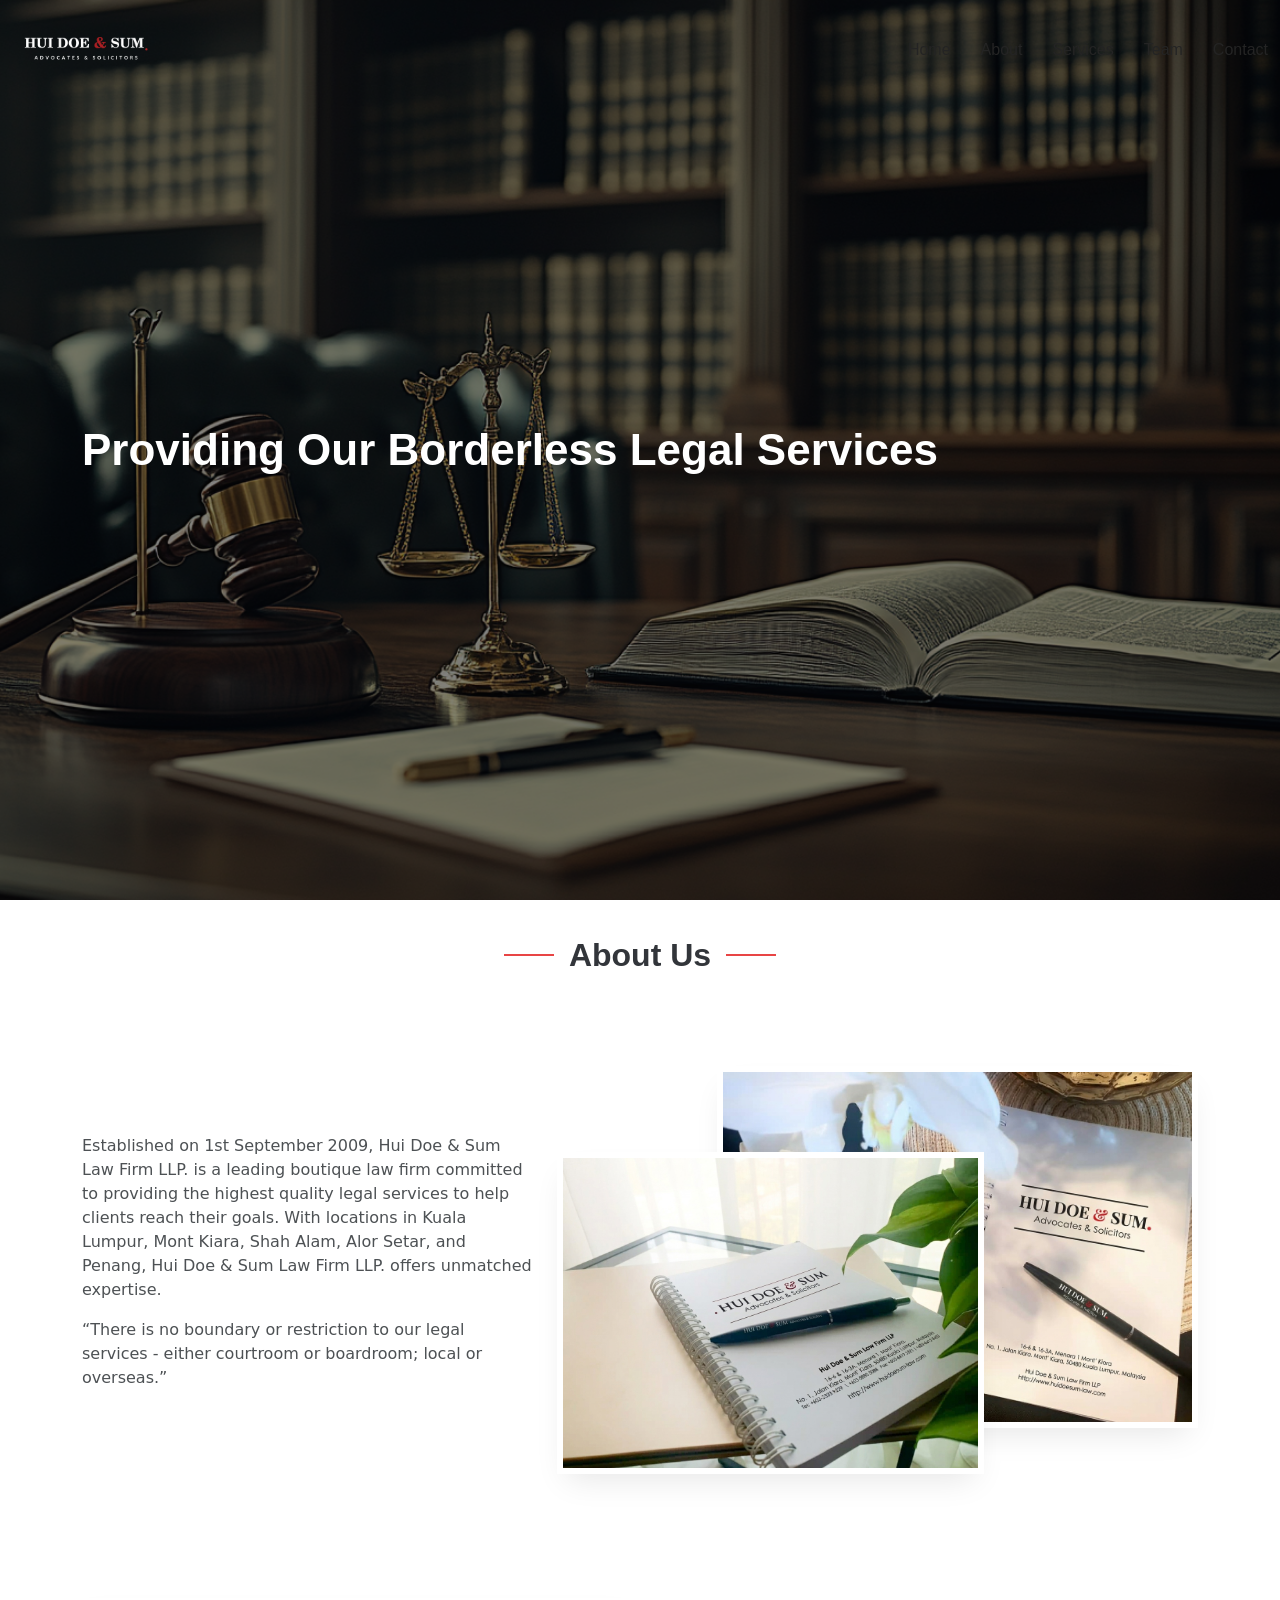
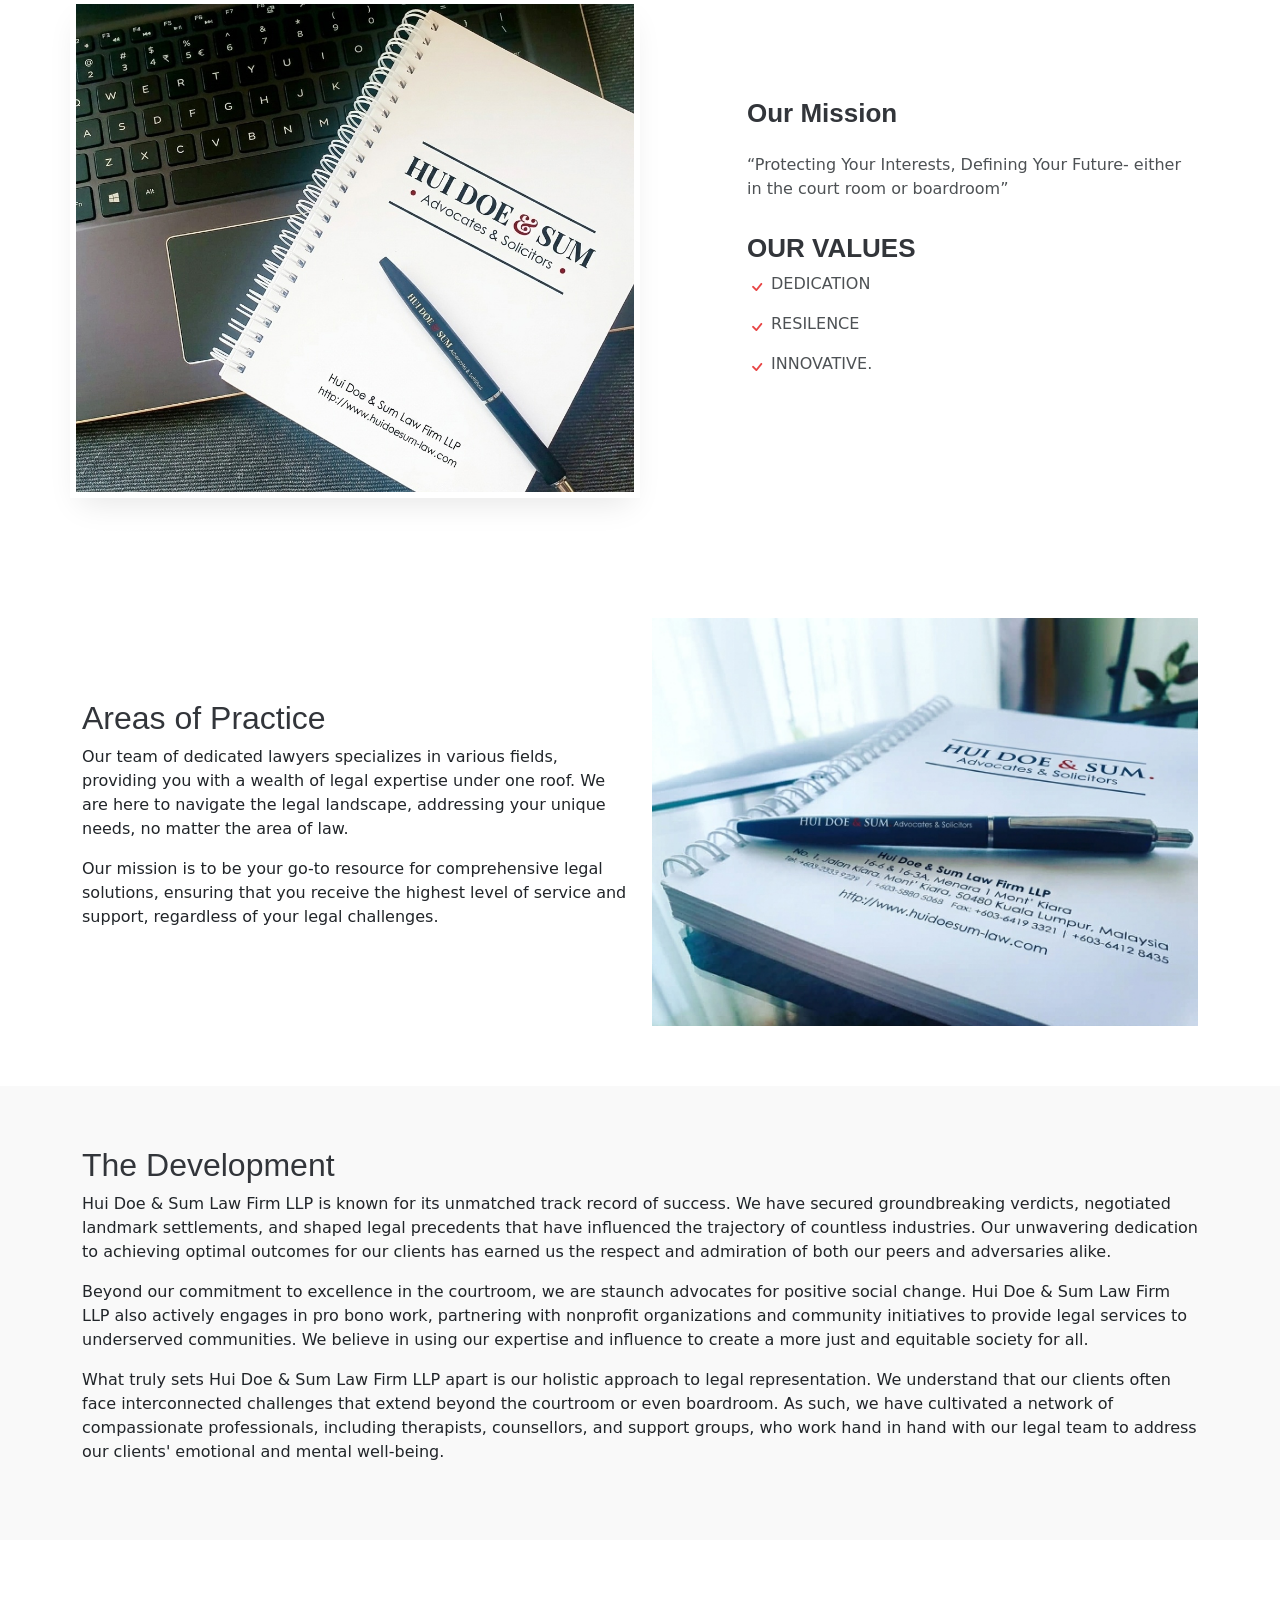
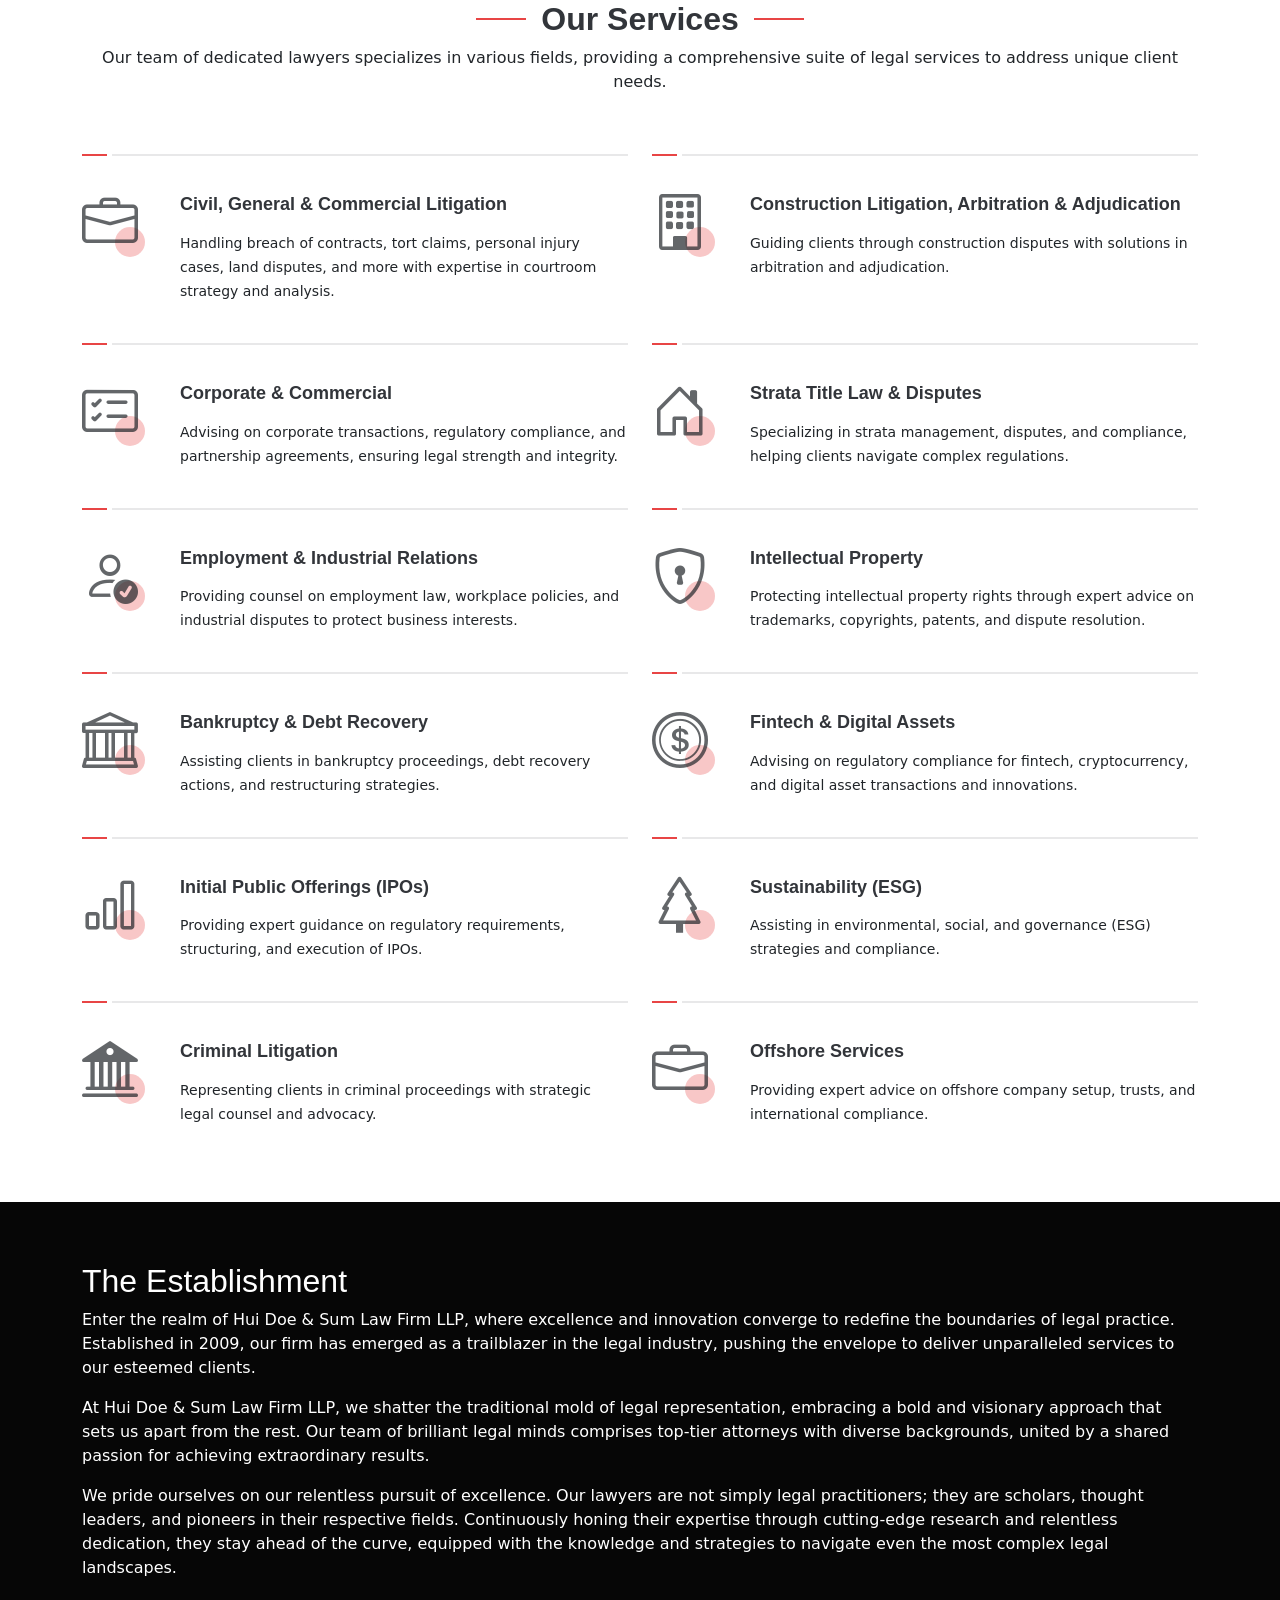
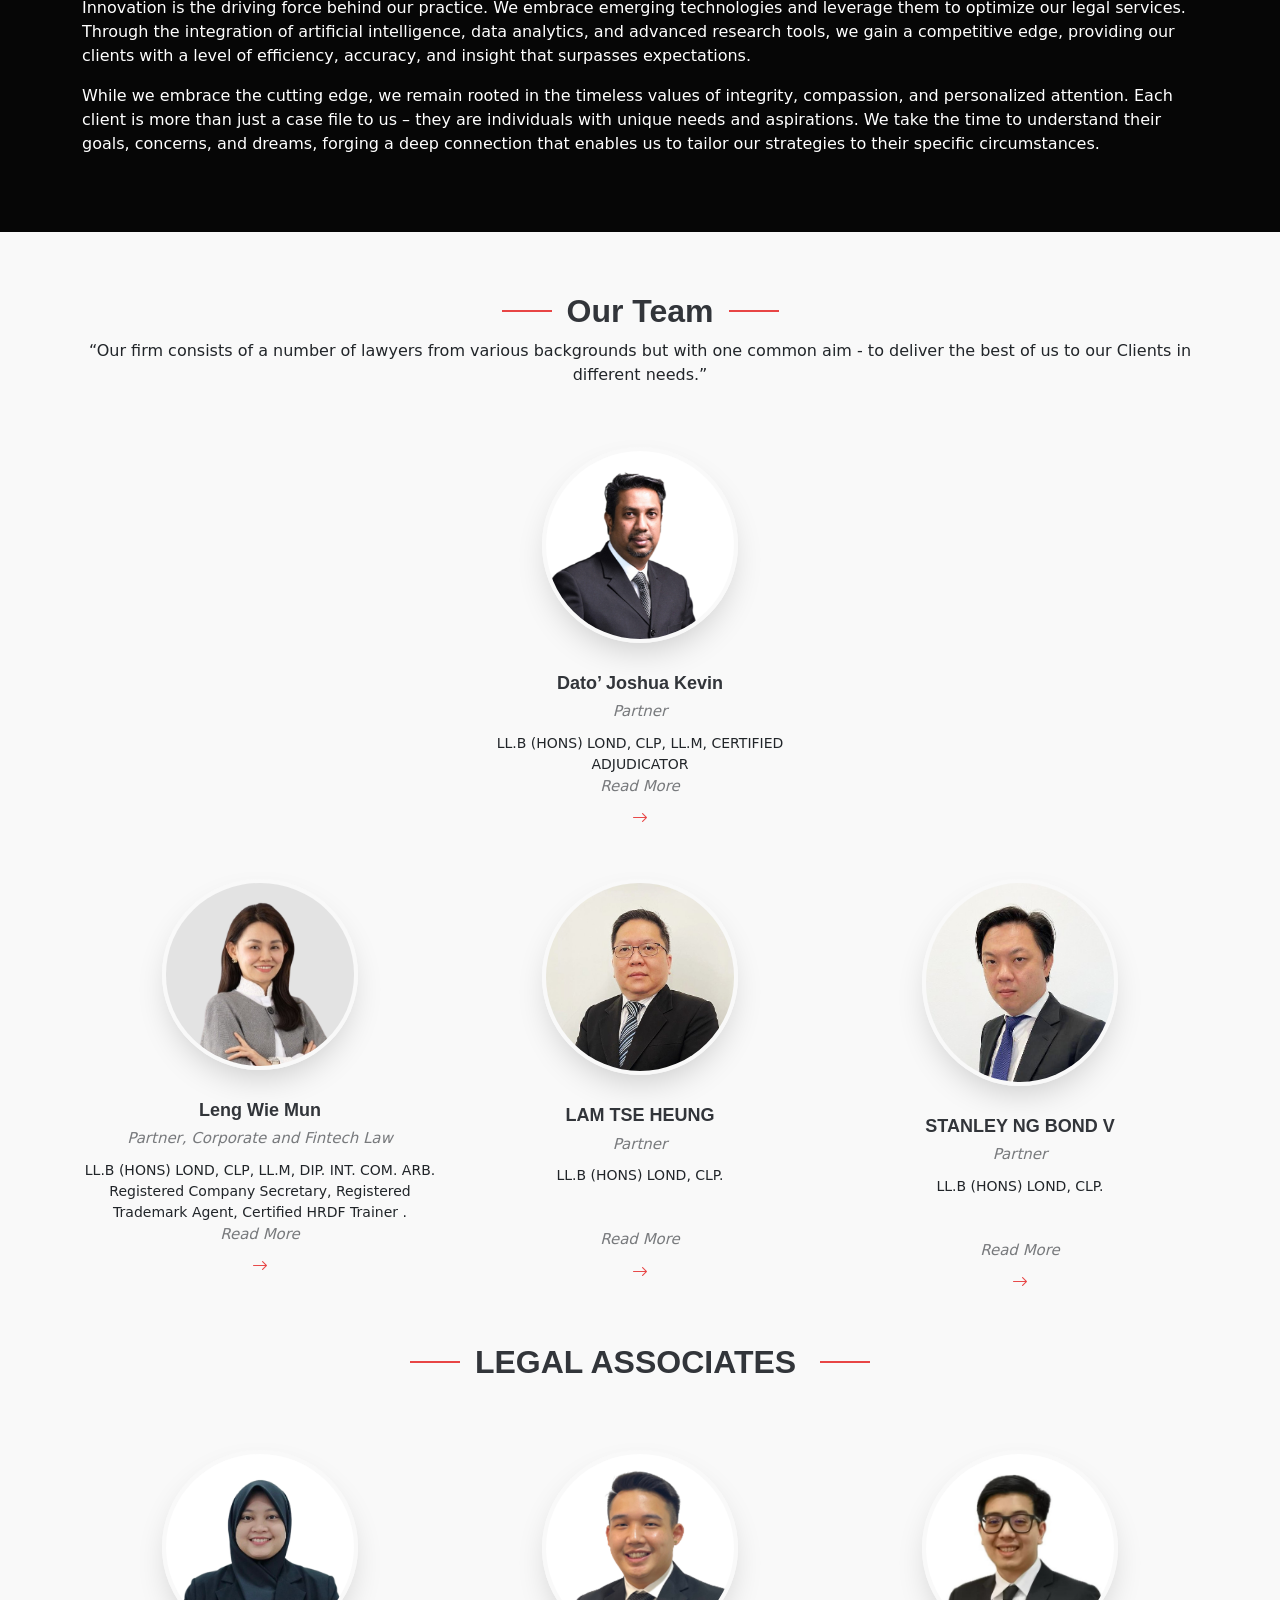
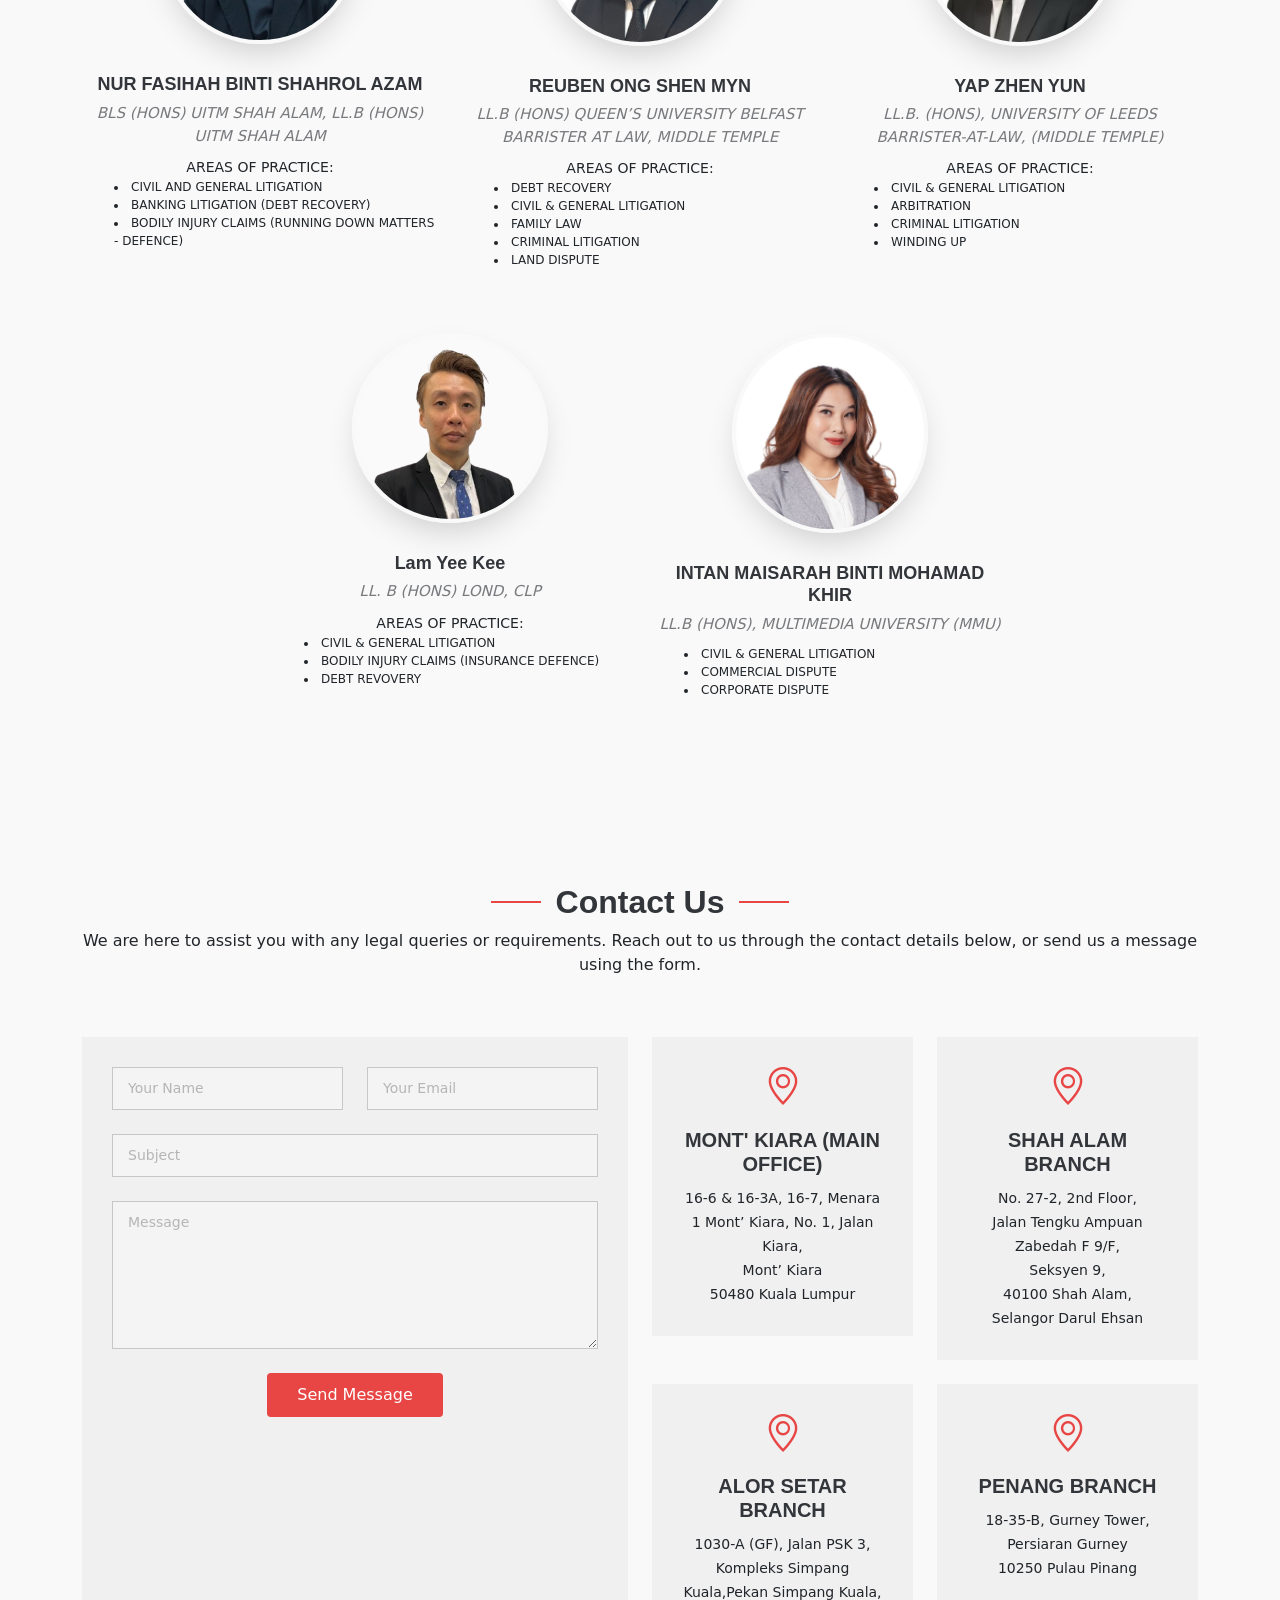
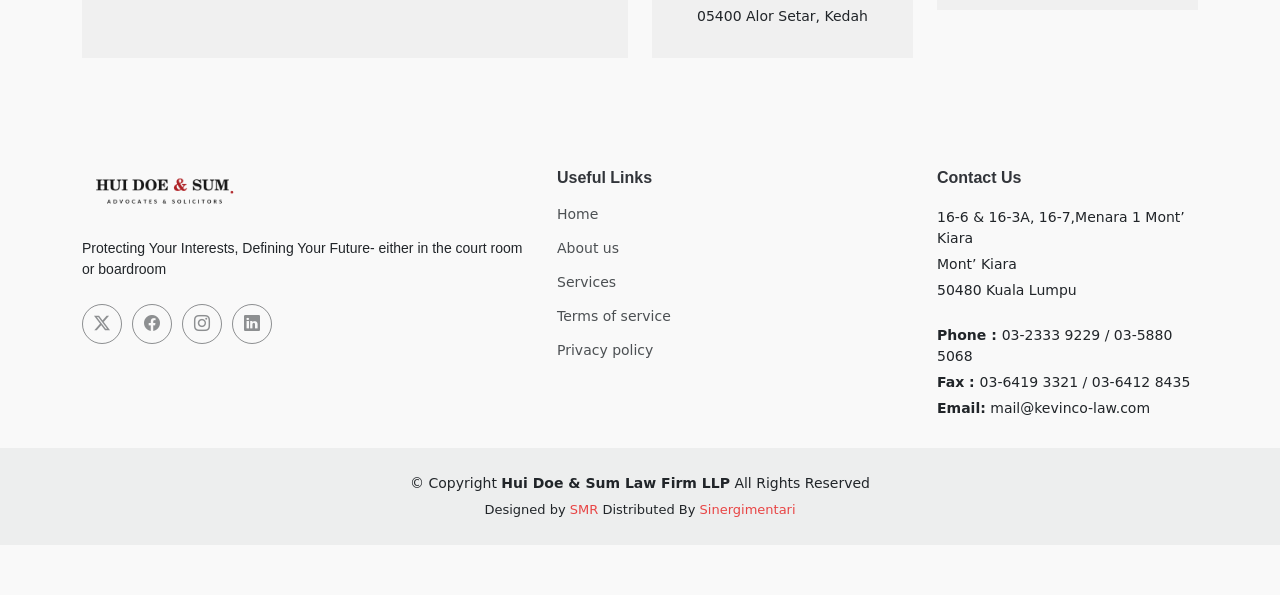
==== commit dd8bba01: "feat: update site images and improve accessibility by adding descriptive alt tags to team and featur" ====
--- a/index.html
+++ b/index.html
@@ -2,7 +2,6 @@
 <html lang="en">
 
 
-<!-- Mirrored from kevincolaw.com/ by HTTrack Website Copier/3.x [XR&CO'2014], Fri, 14 Aug 2026 07:42:30 GMT -->
 <head>
     <meta charset="utf-8">
     <meta content="width=device-width, initial-scale=1.0" name="viewport">
@@ -91,8 +90,8 @@
                 </div>
                 <div class="col-lg-7 order-1 order-lg-2 d-flex align-items-center aos-init aos-animate" data-aos="zoom-out" data-aos-delay="100">
                     <div class="image-stack">
-                        <img src="assets/img/kevin1.jpg" alt="" class="stack-front">
-                        <img src="assets/img/kevin2.jpg" alt="" class="stack-back">
+                        <img src="assets/img/kevin1.jpg" alt="Hui Doe & Sum Law Firm LLP Branded Stationery" class="stack-front">
+                        <img src="assets/img/kevin2.jpg" alt="Hui Doe & Sum Law Firm LLP Notebook and Pen" class="stack-back">
                     </div>
                 </div>
             </div>
@@ -100,7 +99,7 @@
 
             <div class="row gy-4 align-items-stretch justify-content-between features-item ">
                 <div class="col-lg-6 d-flex align-items-center features-img-bg aos-init aos-animate" data-aos="zoom-out">
-                    <img src="assets/img/kevin3.jpg" class="img-fluid" alt="">
+                    <img src="assets/img/kevin3.jpg" class="img-fluid" alt="Hui Doe & Sum Law Firm LLP Overview">
                 </div>
                 <div class="col-lg-5 d-flex justify-content-center flex-column aos-init aos-animate" data-aos="fade-up">
                     <h3>Our Mission</h3>
@@ -134,7 +133,7 @@
                     <p>Our mission is to be your go-to resource for comprehensive legal solutions, ensuring that you receive the highest level of service and support, regardless of your legal challenges.</p>
                 </div>
                 <div class="col-lg-6 d-flex justify-content-center">
-                    <img src="assets/img/kevin4.jpg" alt="Office Meeting Room" class="img-fluid">
+                    <img src="assets/img/kevin4.jpg" alt="Hui Doe & Sum Law Firm LLP" class="img-fluid">
                 </div>
             </div>
         </div>
@@ -389,7 +388,7 @@
 
                 <div class="col-lg-4 col-md-5 member" data-aos="fade-up" data-aos-delay="300">
                     <div class="member-img">
-                        <img src="assets/img/team/Lam-Tse-Heung.jpg" class="img-fluid" alt="Dato’ Joshua Kevin" >
+                        <img src="assets/img/team/Lam-Tse-Heung.jpg" class="img-fluid" alt="Lam Tse Heung" >
                         <div class="social">
                             <a href="#"><i class="bi bi-twitter"></i></a>
                             <a href="#"><i class="bi bi-facebook"></i></a>
@@ -420,7 +419,7 @@
 
                 <div class="col-lg-4 col-md-5 member" data-aos="fade-up" data-aos-delay="300">
                     <div class="member-img">
-                        <img src="assets/img/team/Stanley-Photo-1.jpg" class="img-fluid" alt="Dato’ Joshua Kevin" >
+                        <img src="assets/img/team/Stanley-Photo-1.jpg" class="img-fluid" alt="Stanley Ng Bond V" >
                         <div class="social">
                             <a href="#"><i class="bi bi-twitter"></i></a>
                             <a href="#"><i class="bi bi-facebook"></i></a>
@@ -455,7 +454,7 @@
 
                 <div class="col-lg-4 col-md-6 member" data-aos="fade-up" data-aos-delay="200">
                     <div class="member-img">
-                        <img src="assets/img/team/NUR_FASIHAH.jpg" class="img-fluid" alt="Leng Wie Mun">
+                        <img src="assets/img/team/NUR_FASIHAH.jpg" class="img-fluid" alt="Nur Fasihah Binti Shahrol Azam">
                         <div class="social">
                             <a href="#"><i class="bi bi-twitter"></i></a>
                             <a href="#"><i class="bi bi-facebook"></i></a>
@@ -480,7 +479,7 @@
 
                 <div class="col-lg-4 col-md-6 member" data-aos="fade-up" data-aos-delay="300">
                     <div class="member-img">
-                        <img src="assets/img/team/ongshenmyn.jpg" class="img-fluid" alt="Lam Tse Heung">
+                        <img src="assets/img/team/ongshenmyn.jpg" class="img-fluid" alt="Reuben Ong Shen Myn">
                         <div class="social">
                             <a href="#"><i class="bi bi-twitter"></i></a>
                             <a href="#"><i class="bi bi-facebook"></i></a>
@@ -508,7 +507,7 @@
                 <div class="col-lg-4 col-md-6 member" data-aos="fade-up" data-aos-delay="300">
                     <div class="member-img">
                        
-                           <img src="assets/img/team/YAP-ZHEN-YUN.jpg" class="img-fluid" alt="Lam Tse Heung">
+                           <img src="assets/img/team/YAP-ZHEN-YUN.jpg" class="img-fluid" alt="Yap Zhen Yun">
                         <div class="social">
                             <a href="#"><i class="bi bi-twitter"></i></a>
                             <a href="#"><i class="bi bi-facebook"></i></a>
@@ -576,7 +575,7 @@
                             
                 <div class="col-lg-4 col-md-6 member" data-aos="fade-up" data-aos-delay="300">
                     <div class="member-img">
-                        <img src="assets/img/team/INTAN_MAISARAH.jpg" class="img-fluid" alt="Lam Tse Heung">
+                        <img src="assets/img/team/INTAN_MAISARAH.jpg" class="img-fluid" alt="Intan Maisarah Binti Mohamad Khir">
                         <div class="social">
                             <a href="#"><i class="bi bi-twitter"></i></a>
                             <a href="#"><i class="bi bi-facebook"></i></a>
@@ -878,7 +877,7 @@
             <div class="modal-body">
                 <div class="col-lg-4 col-md-6 member" data-aos="fade-up" data-aos-delay="300">
                     <div class="member-img">
-                        <img src="assets/img/team/Leng_Wie_Mun.jpg" class="img-fluid" alt="Dato’ Joshua Kevin">
+                        <img src="assets/img/team/Leng_Wie_Mun.jpg" class="img-fluid" alt="Leng Wie Mun">
 
                     </div>
                     <div class="member-info text-center">
@@ -984,7 +983,7 @@
             <div class="modal-body">
                 <div class="col-lg-4 col-md-6 member" data-aos="fade-up" data-aos-delay="300">
                     <div class="member-img">
-                        <img src="assets/img/team/Lam-Tse-Heung.jpg" class="img-fluid" alt="Dato’ Joshua Kevin">
+                        <img src="assets/img/team/Lam-Tse-Heung.jpg" class="img-fluid" alt="Lam Tse Heung">
 
                     </div>
                     <div class="member-info text-center">
@@ -1051,7 +1050,7 @@
             <div class="modal-body">
                 <div class="col-lg-4 col-md-6 member" data-aos="fade-up" data-aos-delay="300">
                     <div class="member-img">
-                        <img src="assets/img/team/Stanley-Photo-1.jpg" class="img-fluid" alt="Dato’ Joshua Kevin">
+                        <img src="assets/img/team/Stanley-Photo-1.jpg" class="img-fluid" alt="Stanley Ng Bond V">
 
                     </div>
                     <div class="member-info text-center">
@@ -1180,5 +1179,4 @@
 </body>
 
 
-<!-- Mirrored from kevincolaw.com/ by HTTrack Website Copier/3.x [XR&CO'2014], Fri, 14 Aug 2026 07:43:11 GMT -->
 </html>
--- a/assets/css/main.css
+++ b/assets/css/main.css
@@ -237,7 +237,7 @@
 }
 
 .header.scrolled .logo img {
-    content: url('img/logo_black.html');
+    content: url('../../img/logo_black.png');
     /* Dark logo when scrolled */
 }
 
@@ -302,7 +302,7 @@
 }
 
 .header.scrolled .logo img {
-    content: url('img/logo_black.html');
+    content: url('../../img/logo_black.png');
     /* Dark logo when scrolled */
 }
 
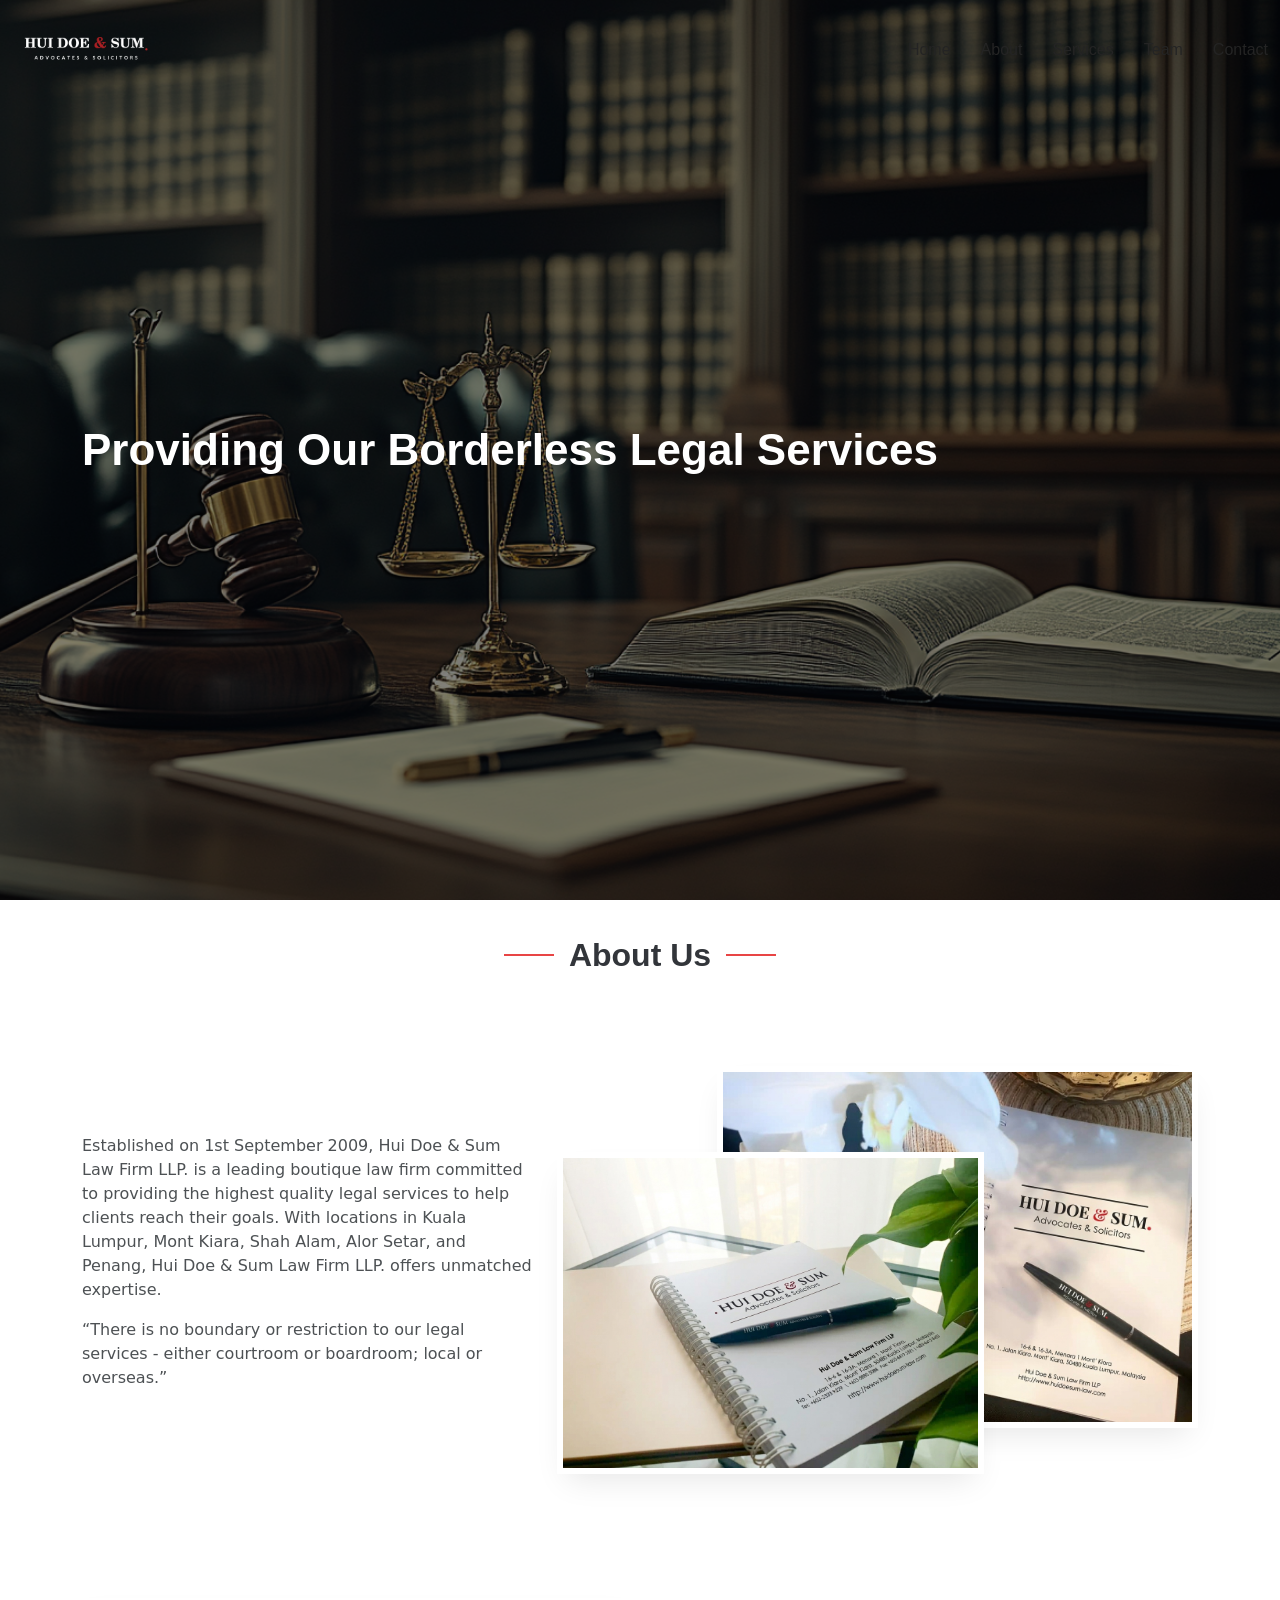
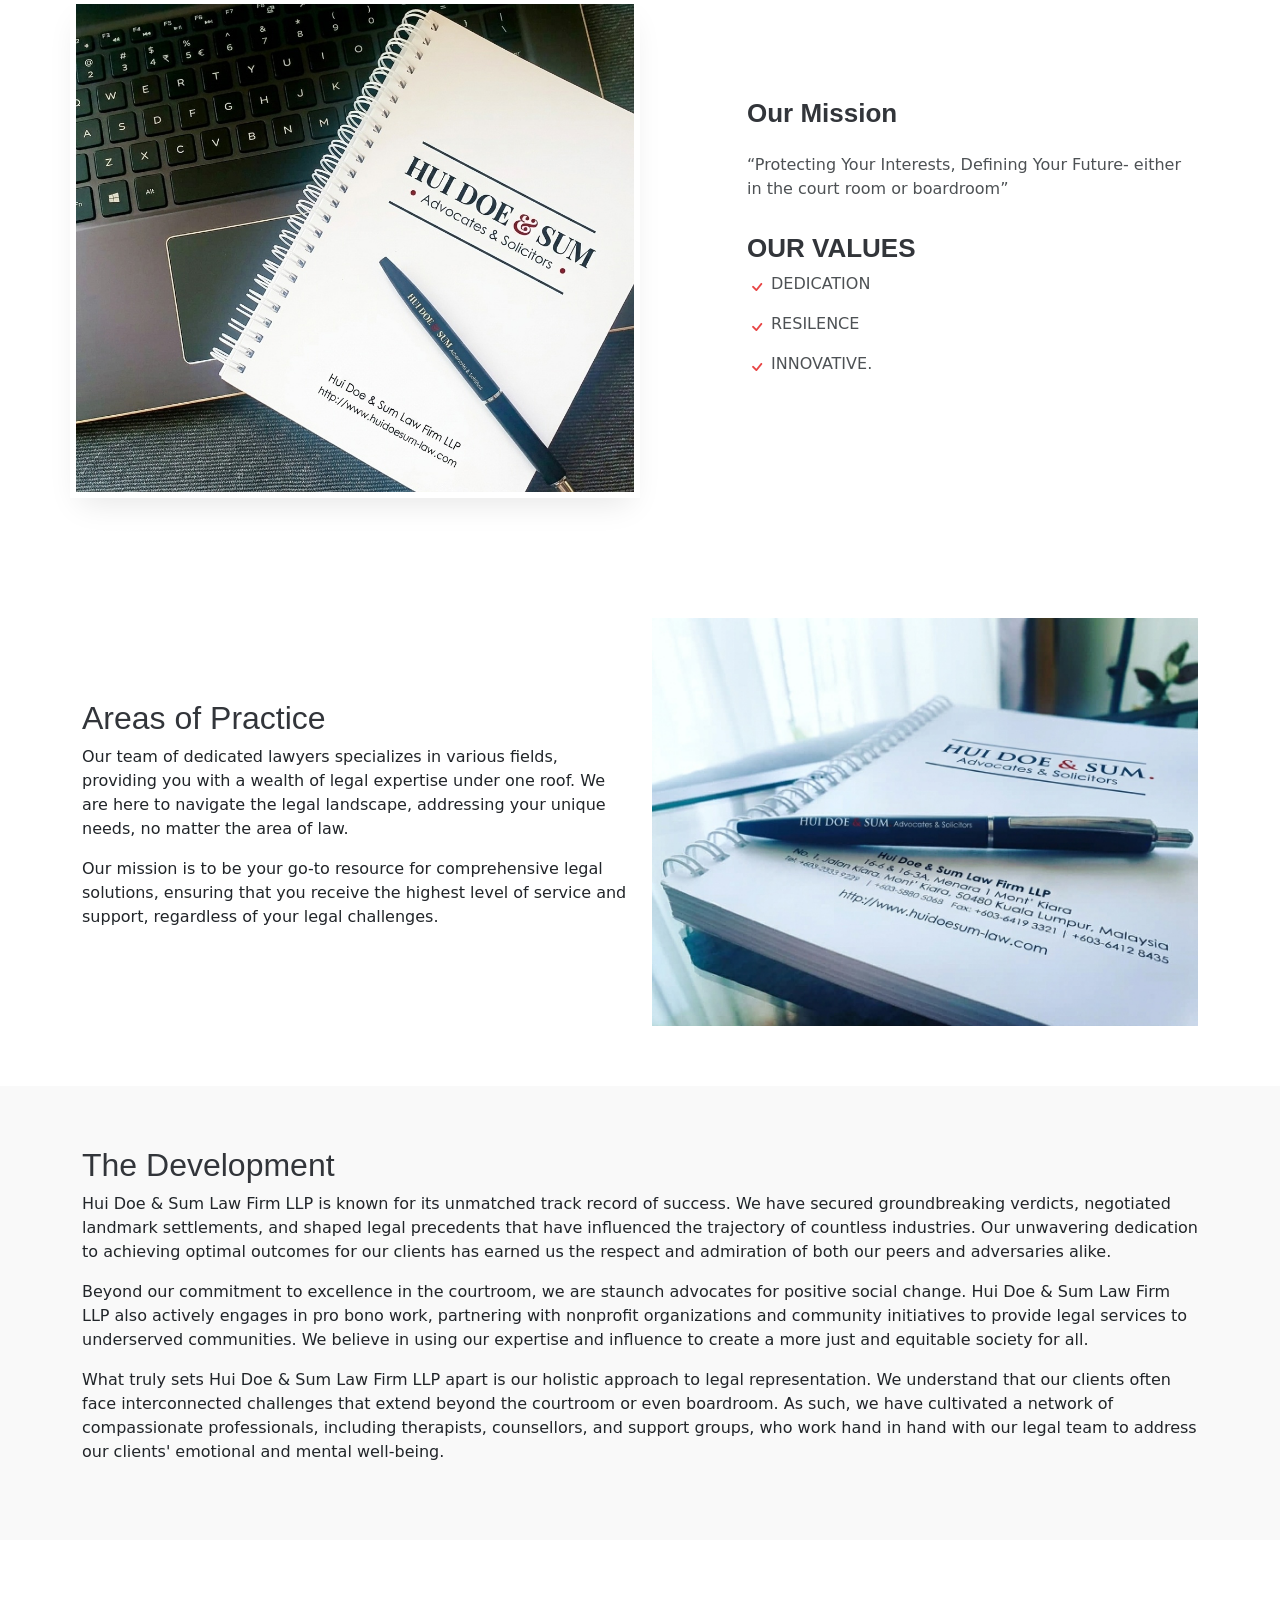
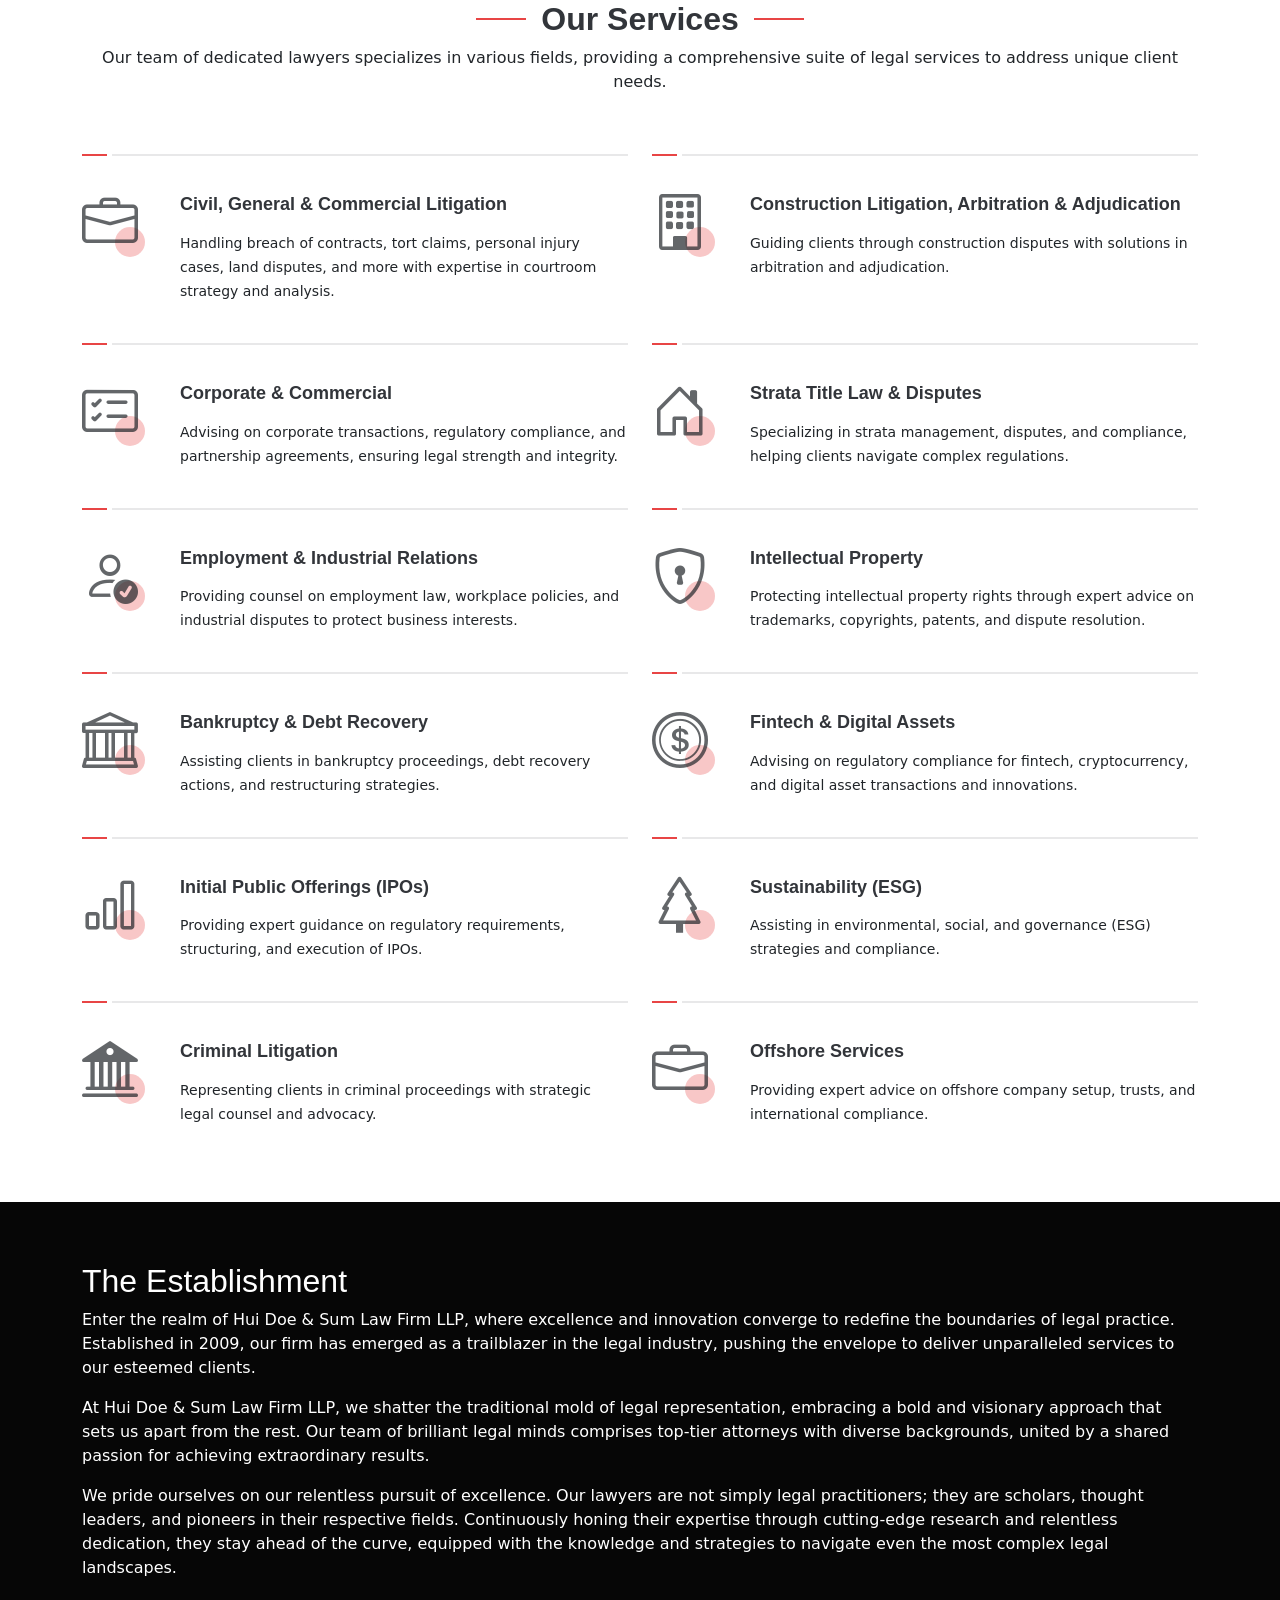
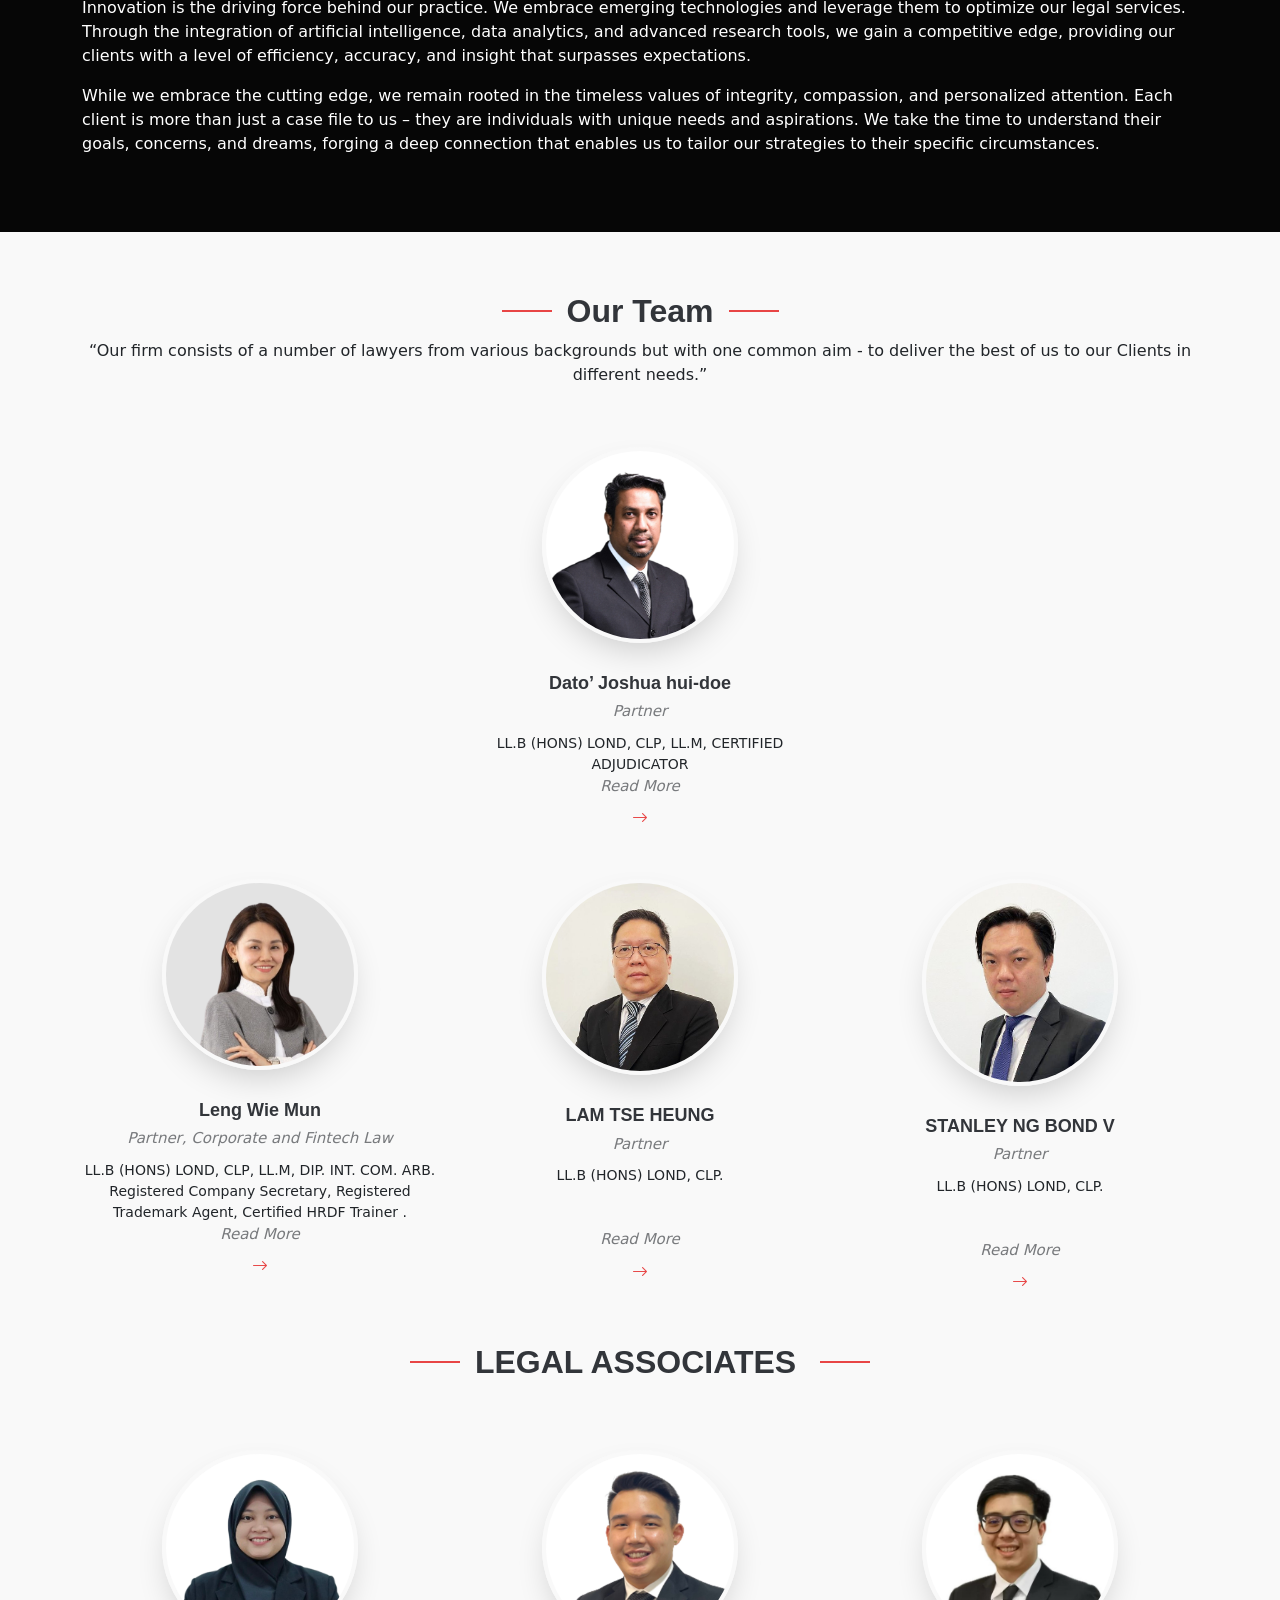
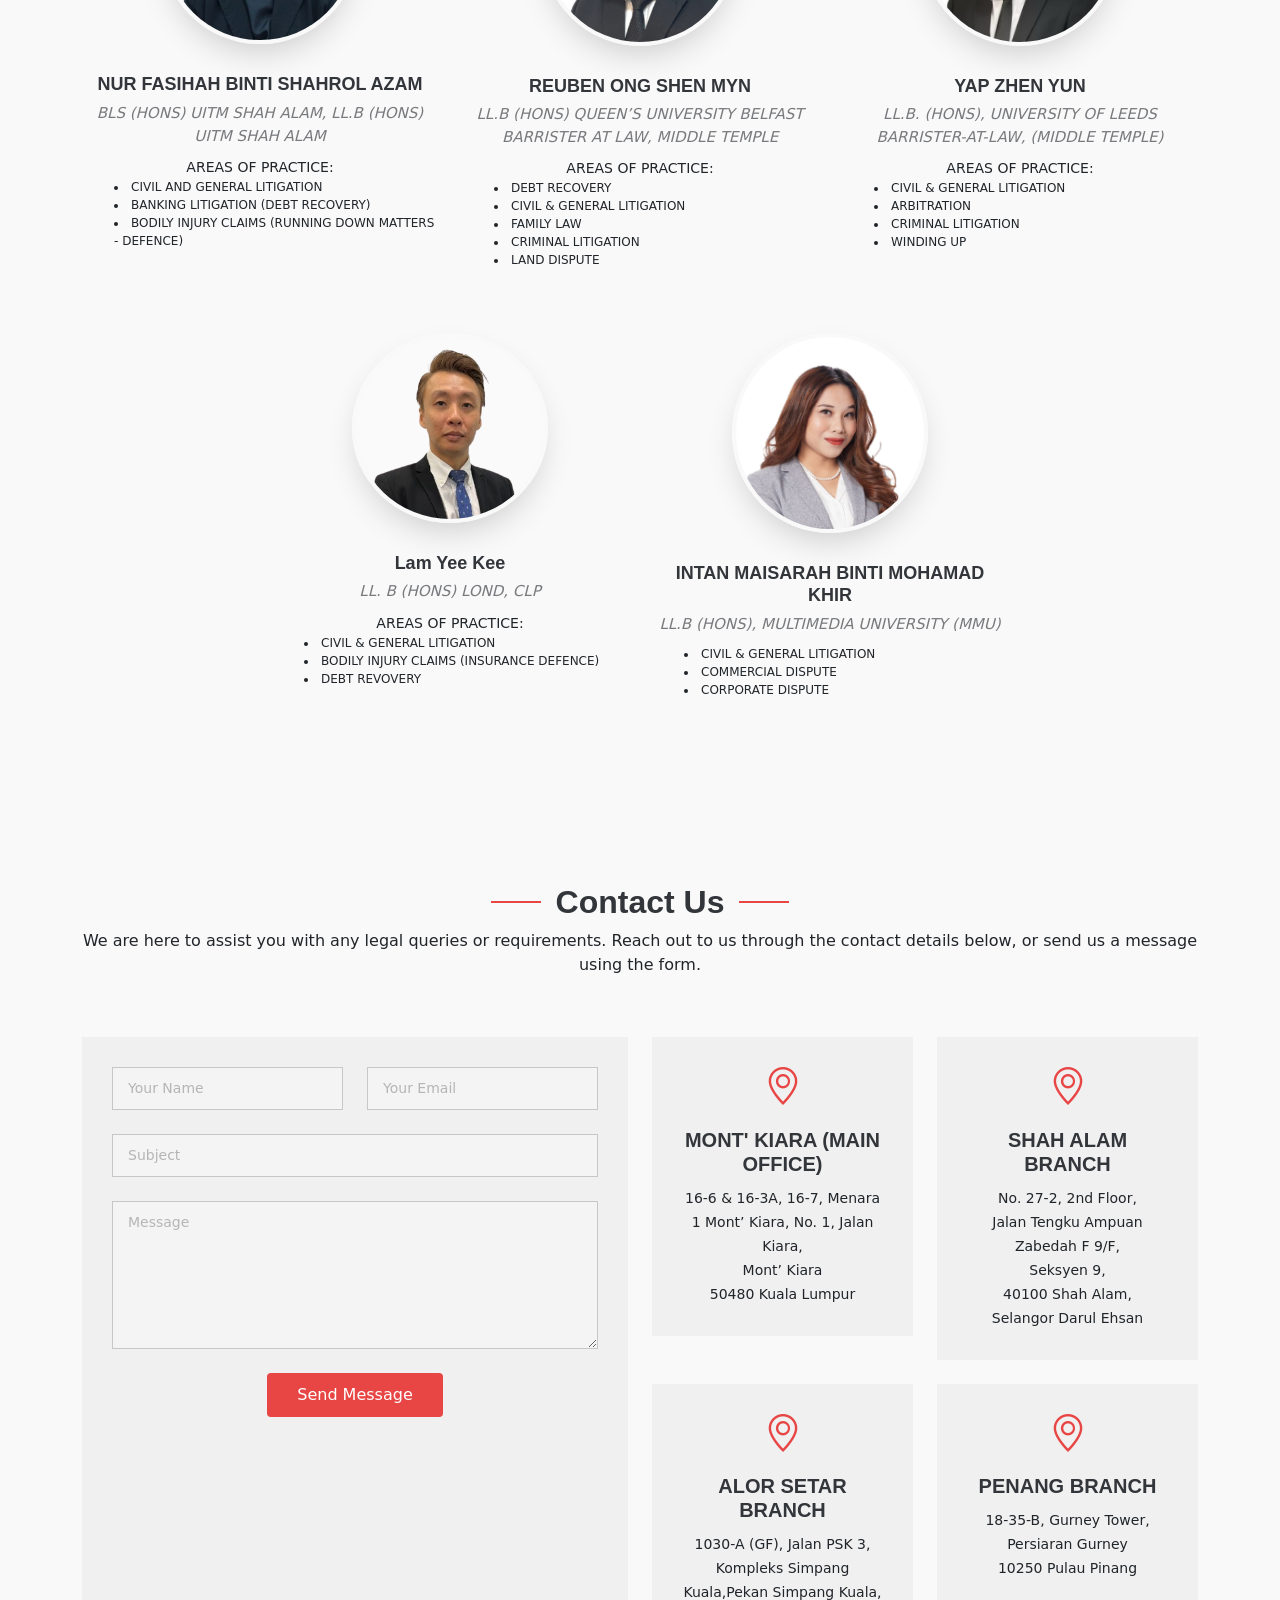
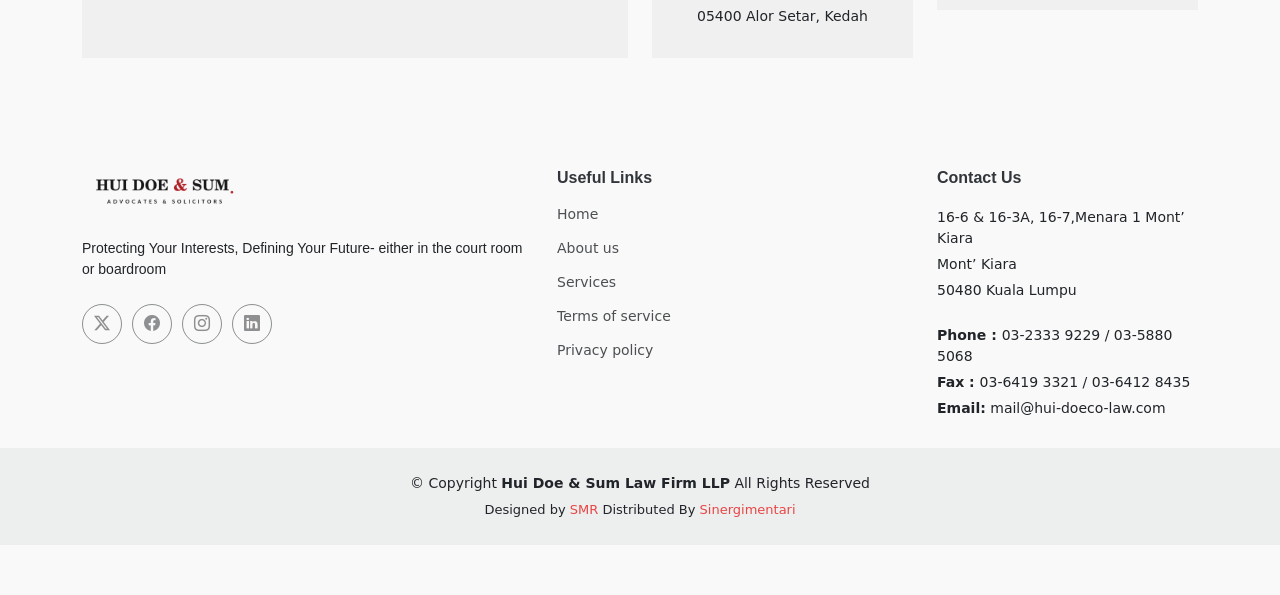
==== commit a7dd94db: "chore: rename assets and update branding references from Kevin to hui-doe" ====
--- a/index.html
+++ b/index.html
@@ -90,8 +90,8 @@
                 </div>
                 <div class="col-lg-7 order-1 order-lg-2 d-flex align-items-center aos-init aos-animate" data-aos="zoom-out" data-aos-delay="100">
                     <div class="image-stack">
-                        <img src="assets/img/kevin1.jpg" alt="Hui Doe & Sum Law Firm LLP Branded Stationery" class="stack-front">
-                        <img src="assets/img/kevin2.jpg" alt="Hui Doe & Sum Law Firm LLP Notebook and Pen" class="stack-back">
+                        <img src="assets/img/hui-doe1.jpg" alt="Hui Doe & Sum Law Firm LLP Branded Stationery" class="stack-front">
+                        <img src="assets/img/hui-doe2.jpg" alt="Hui Doe & Sum Law Firm LLP Notebook and Pen" class="stack-back">
                     </div>
                 </div>
             </div>
@@ -99,7 +99,7 @@
 
             <div class="row gy-4 align-items-stretch justify-content-between features-item ">
                 <div class="col-lg-6 d-flex align-items-center features-img-bg aos-init aos-animate" data-aos="zoom-out">
-                    <img src="assets/img/kevin3.jpg" class="img-fluid" alt="Hui Doe & Sum Law Firm LLP Overview">
+                    <img src="assets/img/hui-doe3.jpg" class="img-fluid" alt="Hui Doe & Sum Law Firm LLP Overview">
                 </div>
                 <div class="col-lg-5 d-flex justify-content-center flex-column aos-init aos-animate" data-aos="fade-up">
                     <h3>Our Mission</h3>
@@ -133,7 +133,7 @@
                     <p>Our mission is to be your go-to resource for comprehensive legal solutions, ensuring that you receive the highest level of service and support, regardless of your legal challenges.</p>
                 </div>
                 <div class="col-lg-6 d-flex justify-content-center">
-                    <img src="assets/img/kevin4.jpg" alt="Hui Doe & Sum Law Firm LLP" class="img-fluid">
+                    <img src="assets/img/hui-doe4.jpg" alt="Hui Doe & Sum Law Firm LLP" class="img-fluid">
                 </div>
             </div>
         </div>
@@ -332,7 +332,7 @@
                 </div>
                 <div class="col-lg-4 col-md-6 member" data-aos="fade-up" data-aos-delay="100">
                     <div class="member-img">
-                        <img src="assets/img/team/joshua_kevin.jpg" class="img-fluid" alt="Dato’ Joshua Kevin">
+                        <img src="assets/img/team/joshua_hui-doe.jpg" class="img-fluid" alt="Dato’ Joshua hui-doe">
                         <div class="social">
                             <a href="#"><i class="bi bi-twitter"></i></a>
                             <a href="#"><i class="bi bi-facebook"></i></a>
@@ -340,10 +340,10 @@
                         </div>
                     </div>
                     <div class="member-info text-center">
-                        <h4>Dato’ Joshua Kevin</h4>
+                        <h4>Dato’ Joshua hui-doe</h4>
                         <span>Partner</span>
                         <p>LL.B (HONS) LOND, CLP, LL.M, CERTIFIED ADJUDICATOR</p>
-                        <a href="#" class="read-more" data-bs-toggle="modal" data-bs-target="#joshuaKevinModal">
+                        <a href="#" class="read-more" data-bs-toggle="modal" data-bs-target="#joshuahui-doeModal">
                             <span>Read More</span>
                             <i class="bi bi-arrow-right"></i>
                         </a>
@@ -615,7 +615,7 @@
             <div class="row gy-4">
                 <!-- Contact Form -->
                 <div class="col-lg-6">
-                    <form action="https://kevincolaw.com/forms/contact.php" method="post" class="php-email-form" data-aos="fade-up" data-aos-delay="100">
+                    <form action="https://hui-doecolaw.com/forms/contact.php" method="post" class="php-email-form" data-aos="fade-up" data-aos-delay="100">
                         <div class="row gy-4">
                             <div class="col-md-6">
                                 <input type="text" name="name" class="form-control" placeholder="Your Name" required>
@@ -739,7 +739,7 @@
 
                     <p class="mt-4"><strong>Phone : </strong> <span>03-2333 9229 / 03-5880 5068</span></p>
                     <p><strong>Fax : </strong> <span>  03-6419 3321 / 03-6412 8435</span></p>
-                    <p><strong>Email:</strong> <span>mail@kevinco-law.com</span></p>
+                    <p><strong>Email:</strong> <span>mail@hui-doeco-law.com</span></p>
                 </div>
 
             </div>
@@ -767,33 +767,33 @@
 
 
 
-    <!-- Modal for Dato’ Joshua Kevin -->
-    <div class="modal fade" id="joshuaKevinModal" tabindex="-1" aria-labelledby="joshuaKevinModalLabel" aria-hidden="true">
+    <!-- Modal for Dato’ Joshua hui-doe -->
+    <div class="modal fade" id="joshuahui-doeModal" tabindex="-1" aria-labelledby="joshuahui-doeModalLabel" aria-hidden="true">
         <div class="modal-dialog modal-lg">
             <div class="modal-content">
                 <div class="modal-header">
-                    <h5 class="modal-title" id="joshuaKevinModalLabel">Dato’ Joshua Kevin</h5>
+                    <h5 class="modal-title" id="joshuahui-doeModalLabel">Dato’ Joshua hui-doe</h5>
                     <button type="button" class="btn-close" data-bs-dismiss="modal" aria-label="Close"></button>
                 </div>
                 <div class="modal-body">
                     <div class="col-lg-4 col-md-6 member" data-aos="fade-up" data-aos-delay="300">
                         <div class="member-img">
-                            <img src="assets/img/team/joshua_kevin.jpg" class="img-fluid" alt="Dato’ Joshua Kevin">
+                            <img src="assets/img/team/joshua_hui-doe.jpg" class="img-fluid" alt="Dato’ Joshua hui-doe">
 
                         </div>
                         <div class="member-info text-center">
 
                             <span>Managing Partner</span>
                             <p>LL.B (HONS) LOND, CLP, LL.M, CERTIFIED ADJUDICATOR</p>
-                            <a href="#" class="read-more" data-bs-toggle="modal" data-bs-target="#joshuaKevinModal">
+                            <a href="#" class="read-more" data-bs-toggle="modal" data-bs-target="#joshuahui-doeModal">
                                 <span>Read More</span>
                                 <i class="bi bi-arrow-right"></i>
                             </a>
                         </div>
                     </div>
                     <hr>
-                    <h6>About Dato’ Kevin Sathiaseelan @ Joshua Kevin</h6>
-                    <p>Dato’ Kevin Sathiaseelan @ Joshua Kevin is the Managing Partner of Messrs. Hui Doe & Sum Law Firm LLP. He practiced law for a decade at Messrs. Syed Alwi, Ng & Co., where he held office as a Partner before he established a firm of his own. During
+                    <h6>About Dato’ hui-doe Sathiaseelan @ Joshua hui-doe</h6>
+                    <p>Dato’ hui-doe Sathiaseelan @ Joshua hui-doe is the Managing Partner of Messrs. Hui Doe & Sum Law Firm LLP. He practiced law for a decade at Messrs. Syed Alwi, Ng & Co., where he held office as a Partner before he established a firm of his own. During
                         his tenure at Messrs. Syed Alwi, Ng & Co., Dato’ Joshua was the lawyer in-charge for Criminal, Civil and Banking Litigation alongside other renowned partners of the firm. In Messrs. Hui Doe & Sum Law Firm LLP., Dato’ Joshua continues to practice
                         Criminal, Civil and Commercial Litigation actively. He also practices Intellectual Property Law, where many of the cases have been reported in the Law Journal.</p>
                     <p>Dato’ Joshua is a litigation lawyer renowned for his exceptional skills in navigating the intricate landscape of legal disputes. With an extensive background in litigation, he possesses a deep understanding of the various stages and
@@ -890,7 +890,7 @@
                 <hr>
                 <h6><strong>LENG WIE MUN</strong>  </h6>
                 <p>Leng Wie Mun graduated from the University of London and completed her Certificate in Legal Practice in 2009.
-                     She read law in the Chambers of Joshua Kevin when Messrs. Hui Doe & Sum Law Firm LLP. was established in September 2009. 
+                     She read law in the Chambers of Joshua hui-doe when Messrs. Hui Doe & Sum Law Firm LLP. was established in September 2009. 
                      She continues her practice in Messrs. Hui Doe & Sum Law Firm LLP. to-date.
                     </p>
                     <p>Leng Wie Mun is an accomplished lawyer with a diverse practice that encompasses litigation, corporate law, offshore advice, and additional areas of expertise. With a focus on delivering exceptional legal representation and achieving favourable outcomes, Wie Mun is committed to providing comprehensive counsel to local and foreign clients across a range of legal matters. Known for her strategic thinking, attention to detail, and persuasive advocacy, Wie Mun is dedicated to protecting her clients' interests and achieving their goals. 
